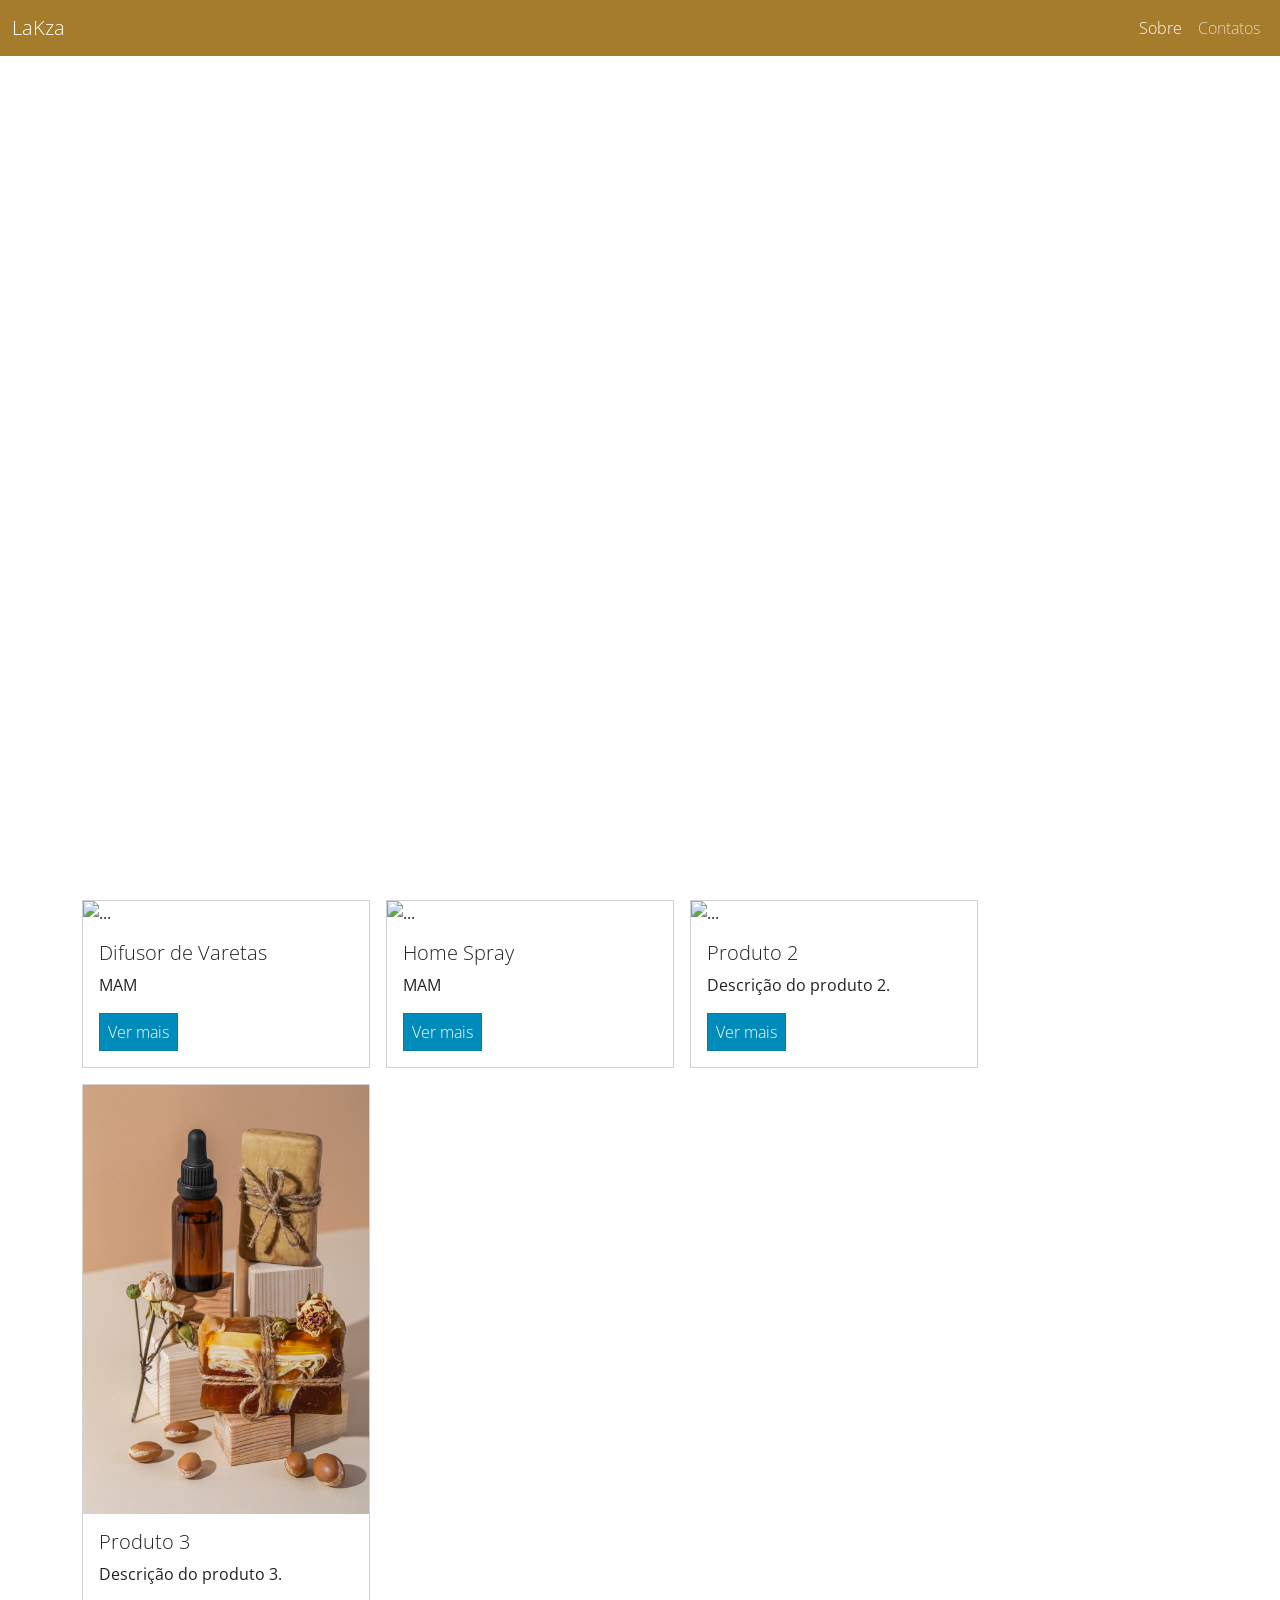
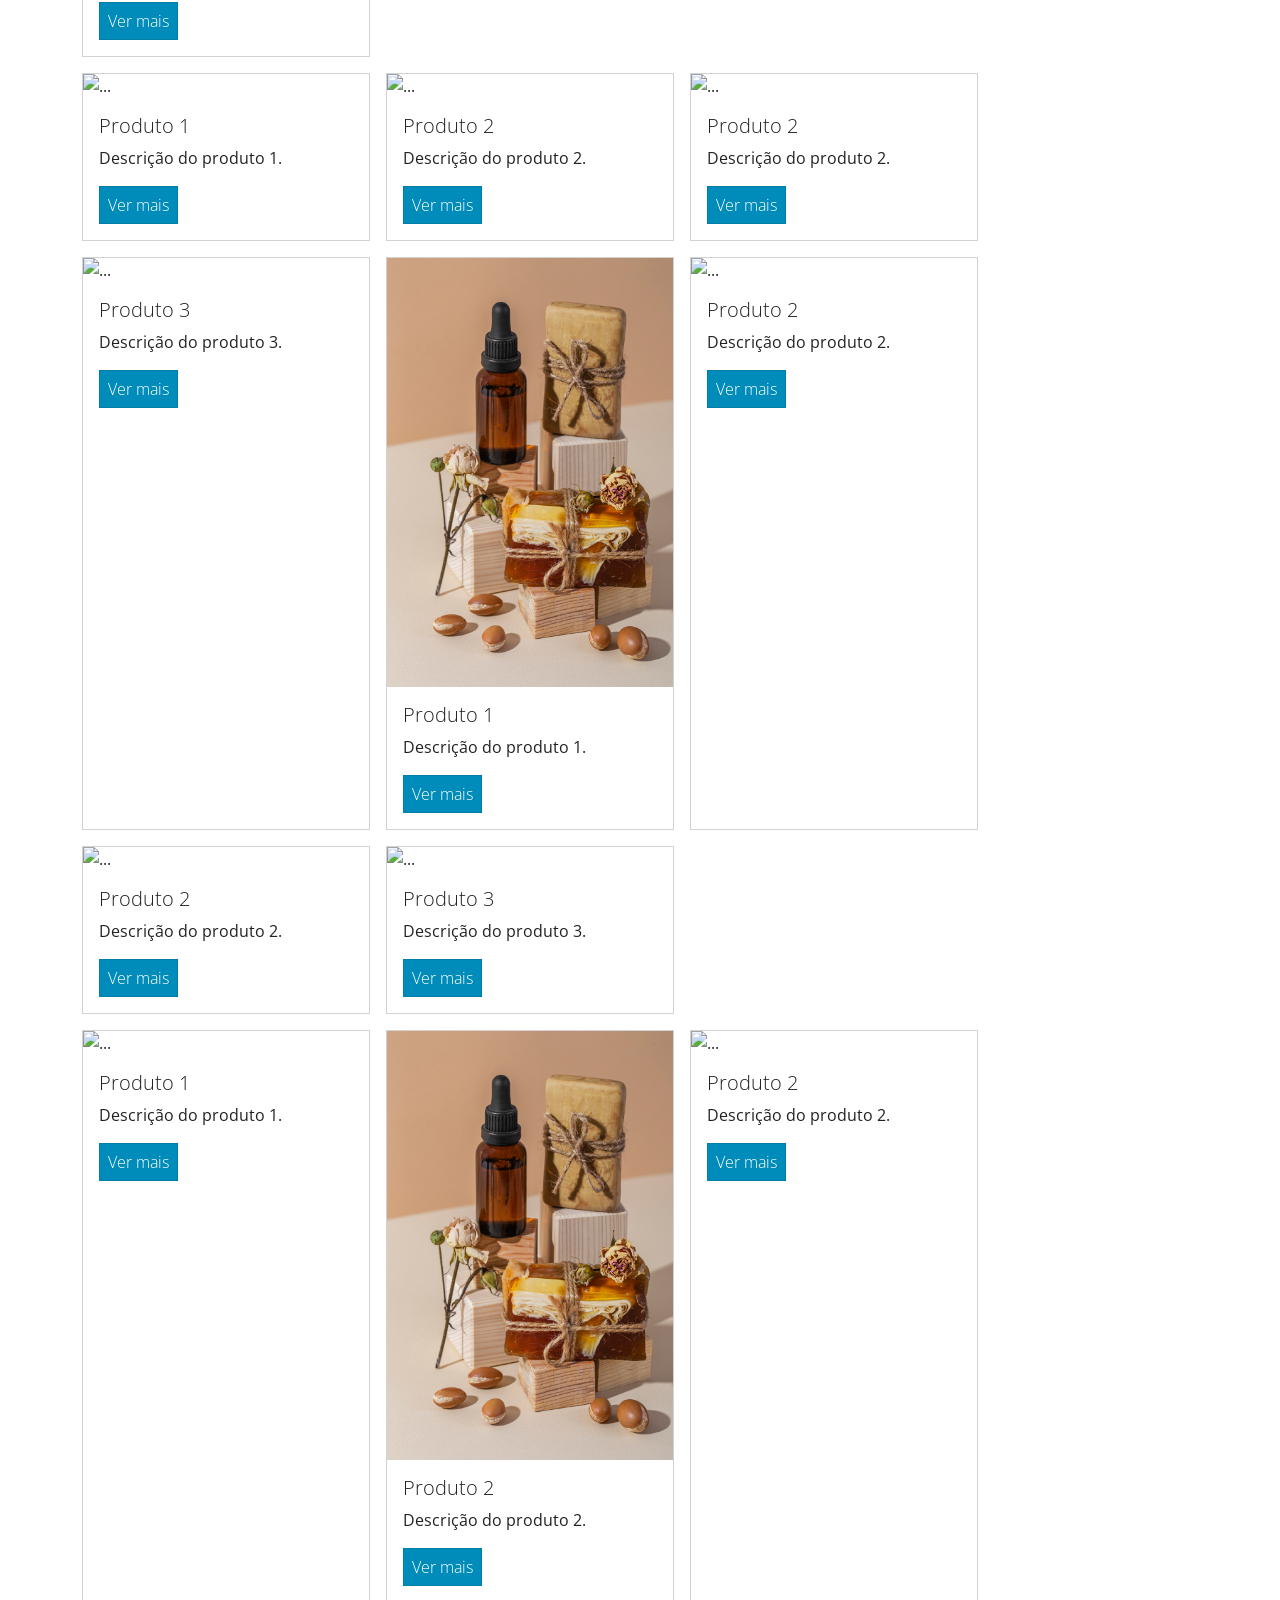
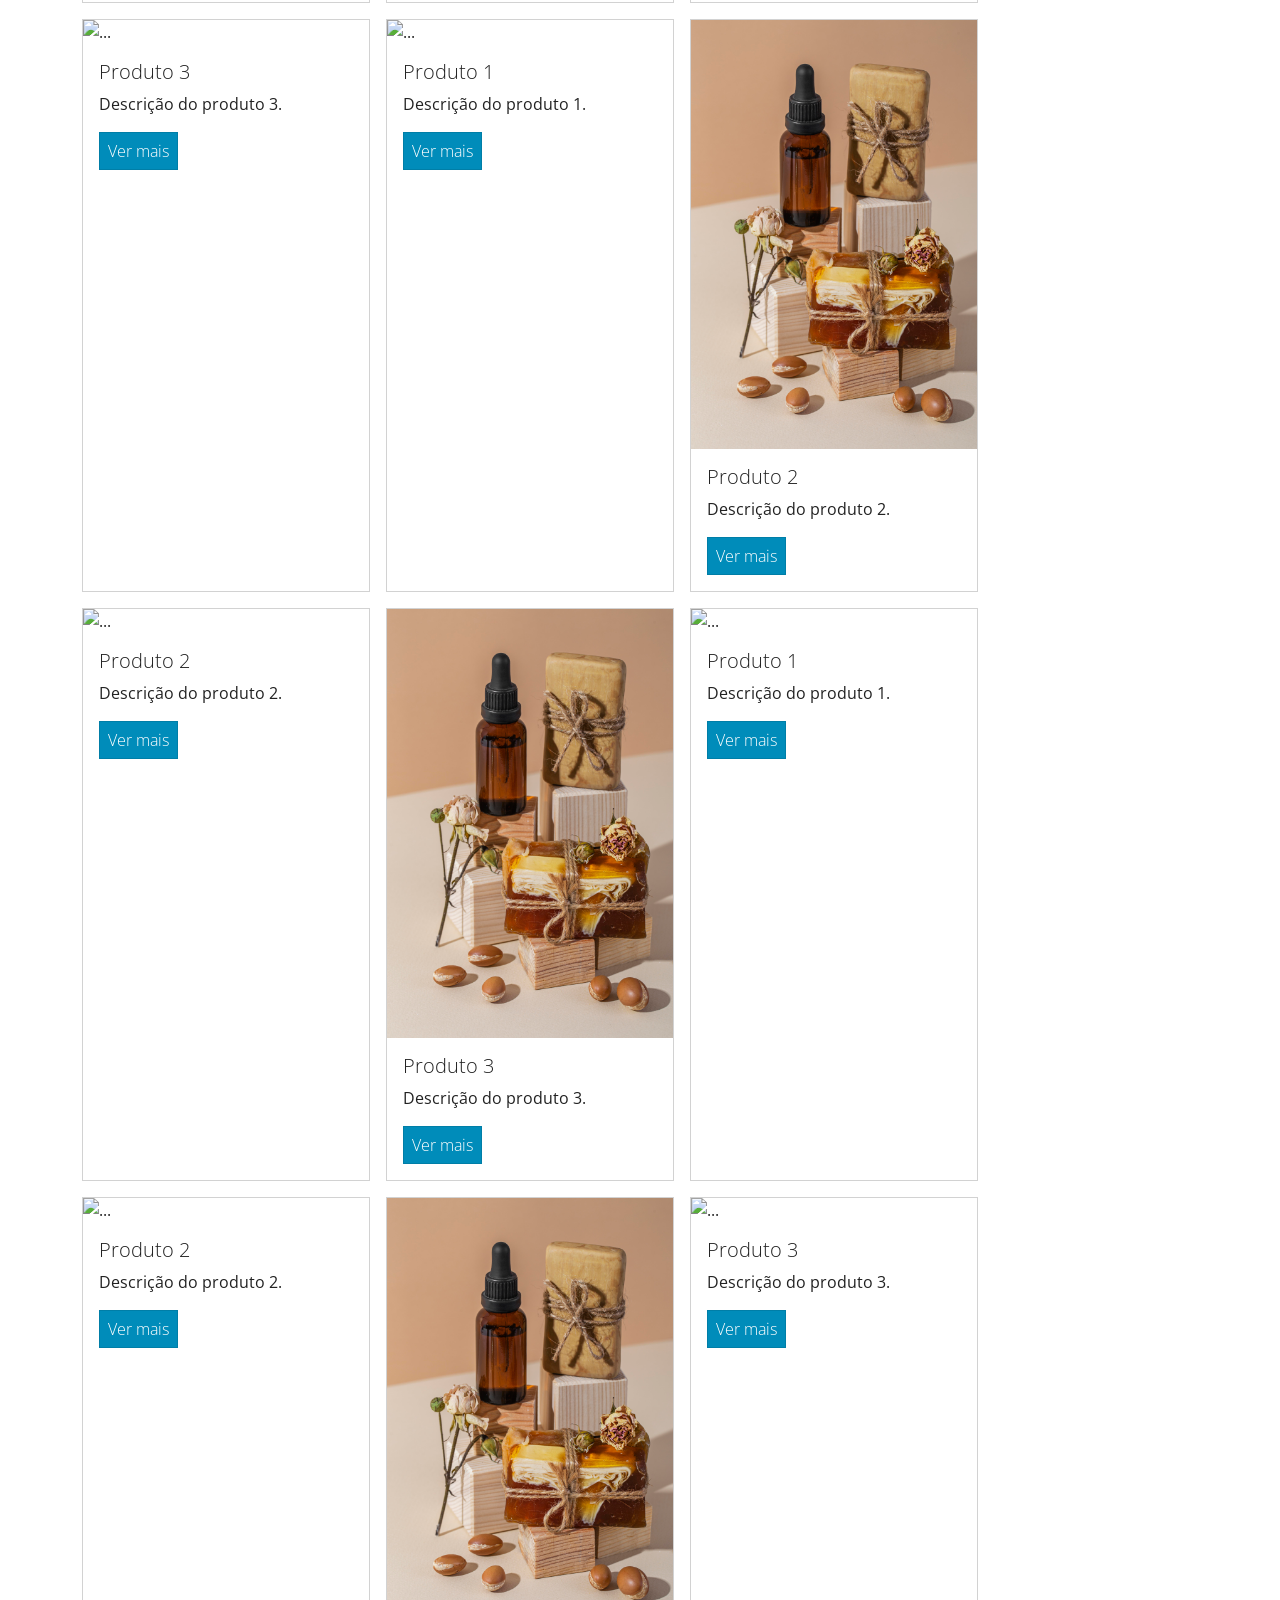
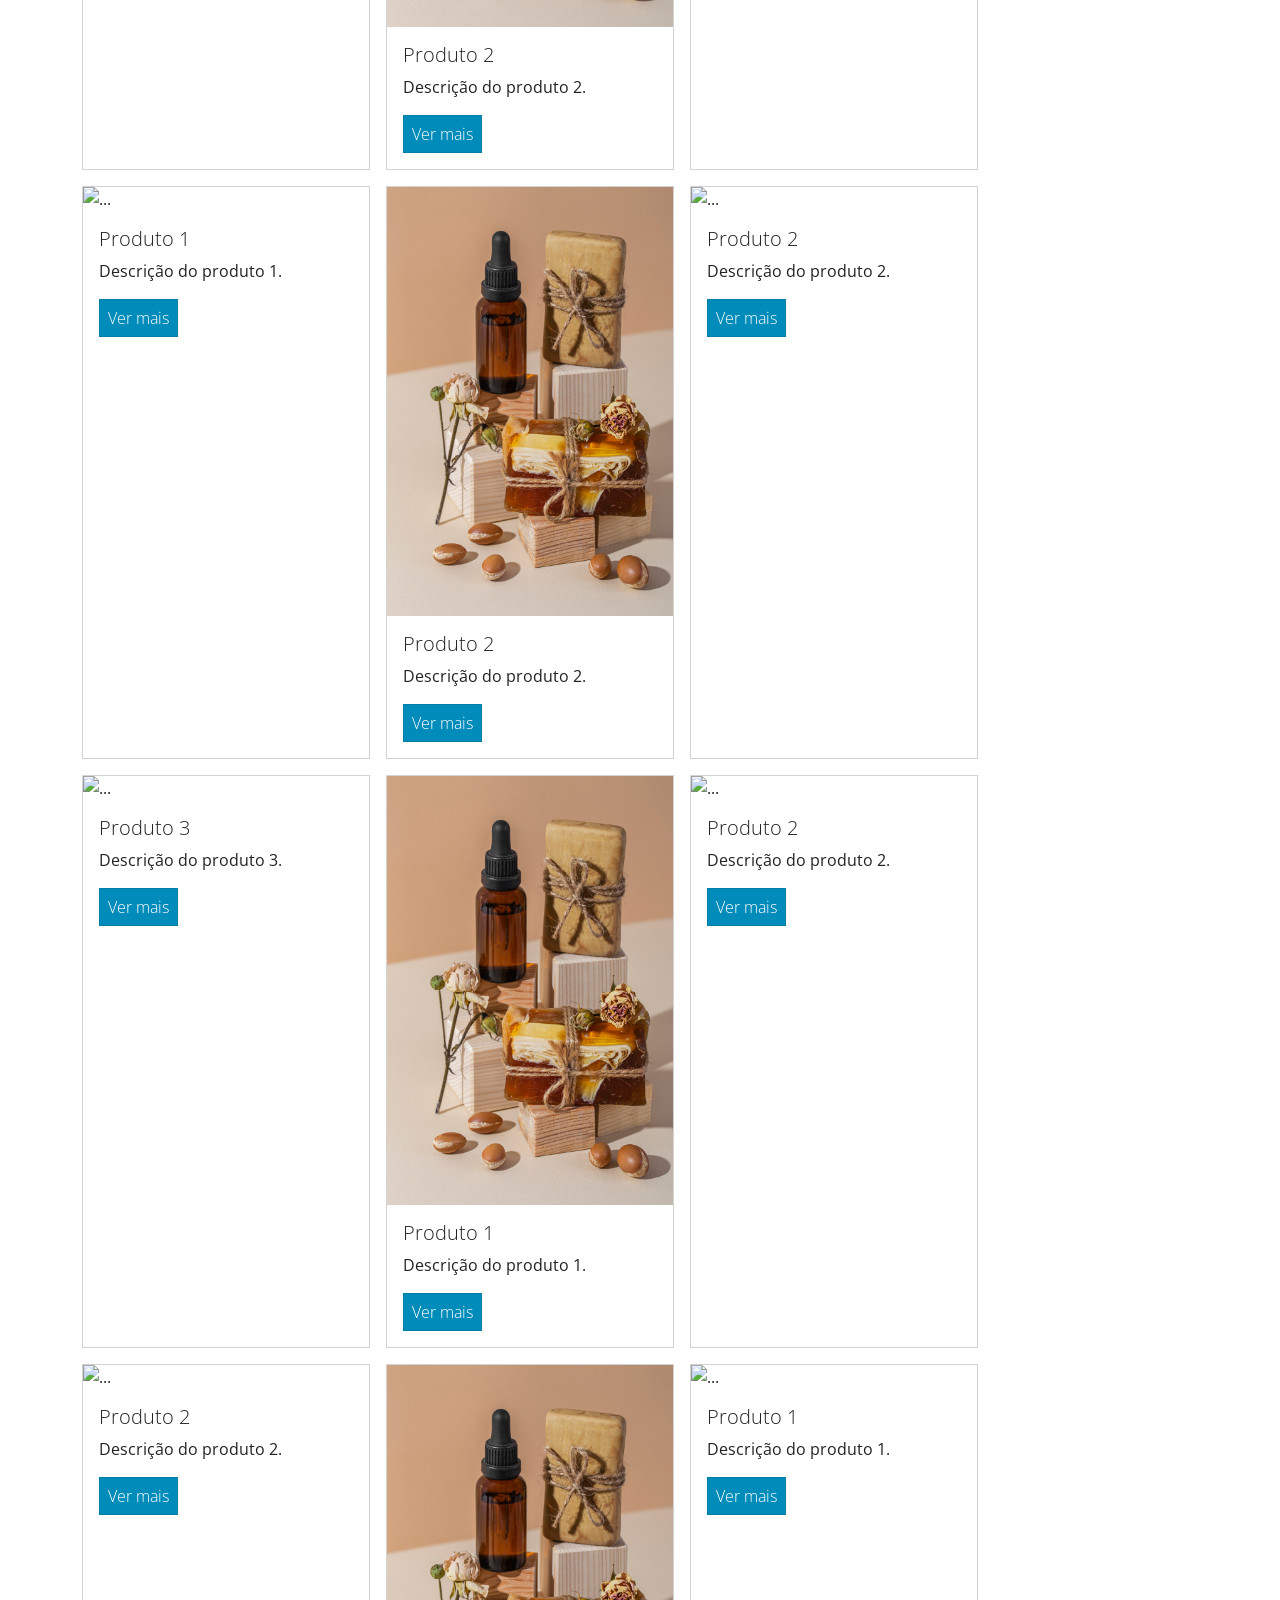
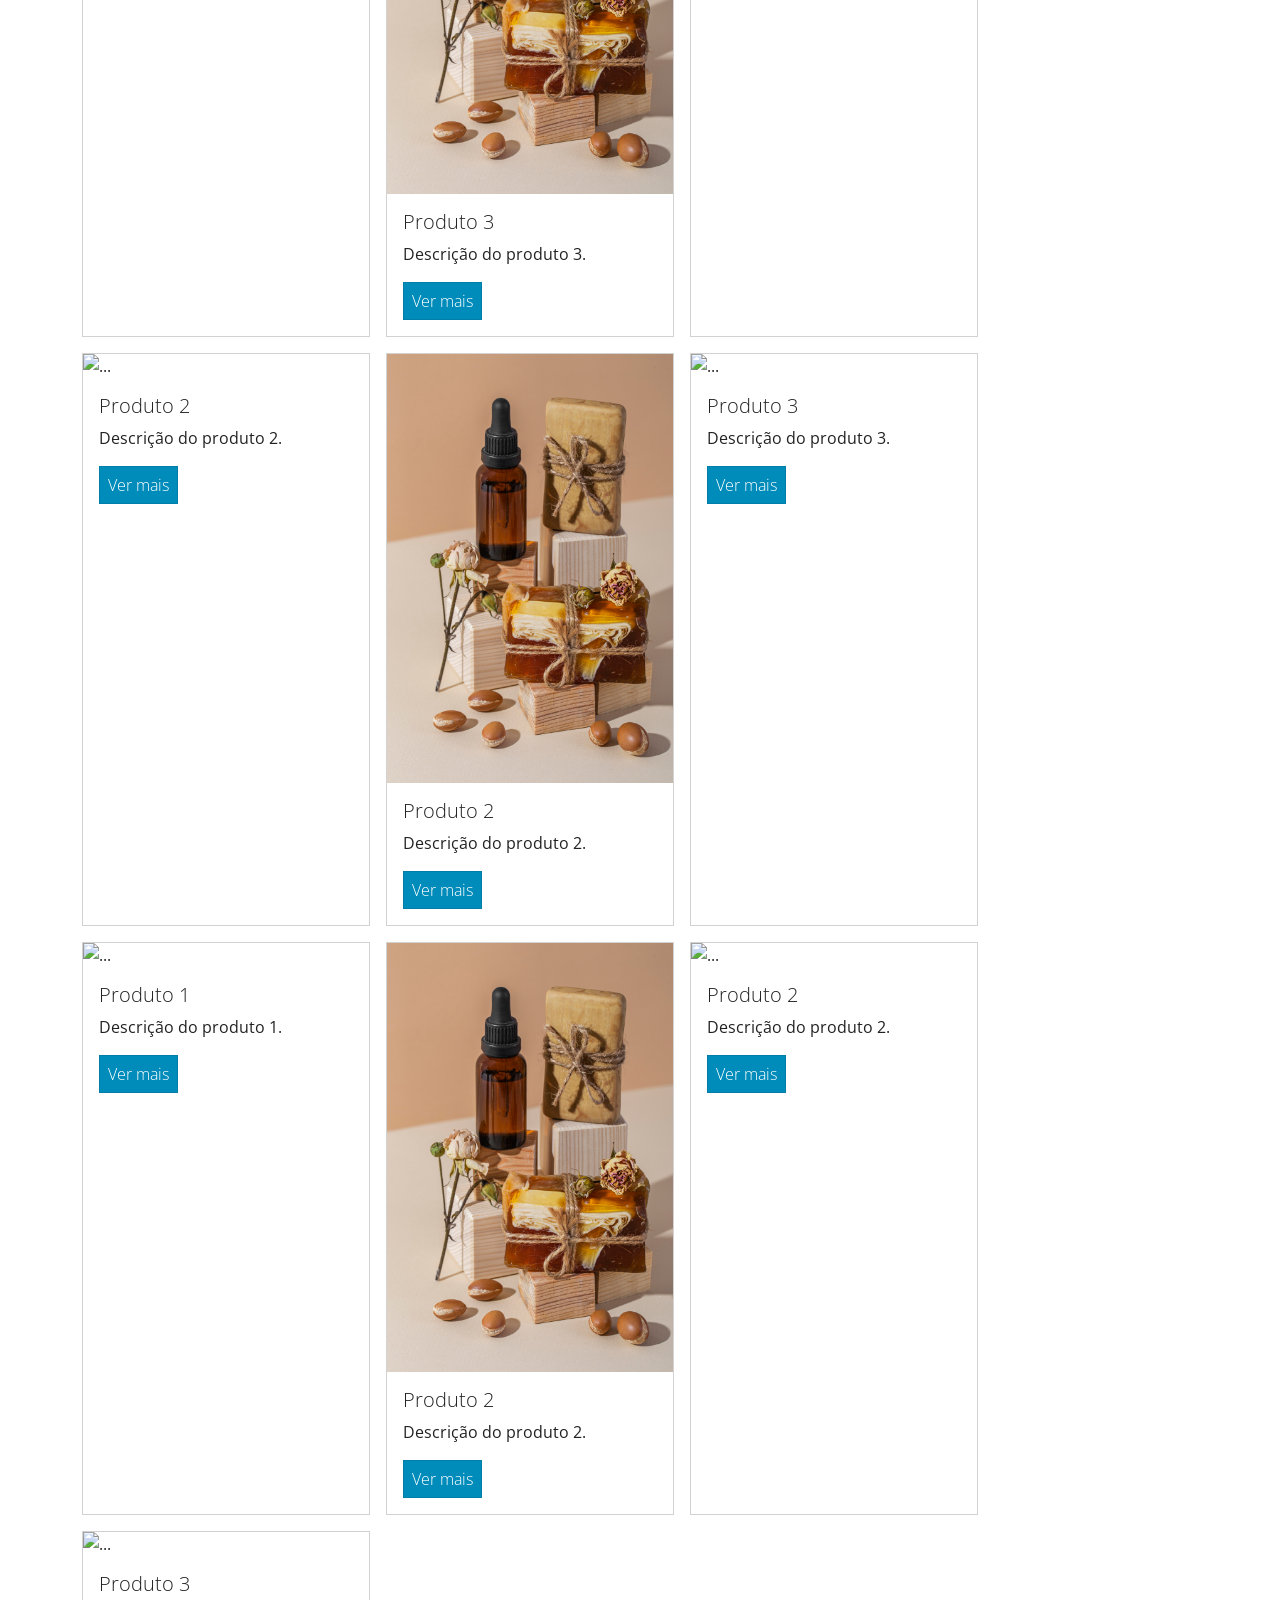
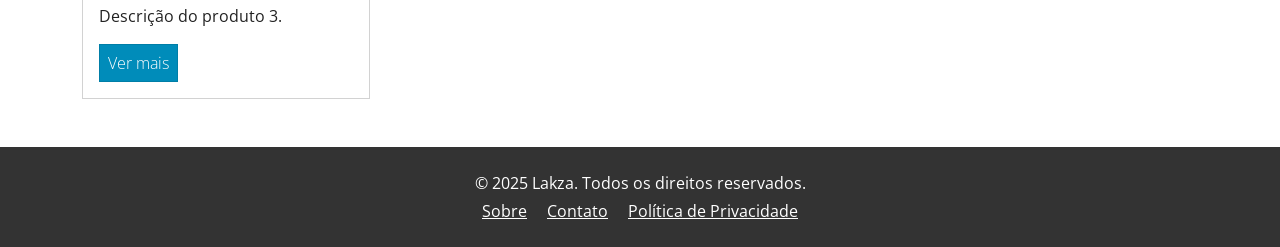
==== Layout/index.html @ 27c235dc "ten q terniar" ====
<!DOCTYPE html>
<html lang="pt-br">

<head>
    <meta charset="UTF-8">
    <meta name="viewport" content="width=device-width, initial-scale=1.0">
    <title>Document</title>
    <link rel="stylesheet" href="css/bootstrap.css">
    <link rel="stylesheet" href="css/style.css">
</head>

<body>
    <header>
        <nav class="navbar navbar-expand-lg fixed-top" data-bs-theme="dark">
            <div class="container-fluid">
                <a class="navbar-brand" href="#">LaKza</a>
                <button class="navbar-toggler" type="button" data-bs-toggle="collapse" data-bs-target="#navbarColor02"
                    aria-controls="navbarColor02" aria-expanded="false" aria-label="Toggle navigation">
                    <span class="navbar-toggler-icon"></span>
                </button>
                <div class="collapse navbar-collapse" id="navbarColor02">
                    <ul class="navbar-nav ms-auto">
                        <li class="nav-item">
                            <a class="nav-link active" href="#">Sobre
                                <span class="visually-hidden">(current)</span>
                            </a>
                        </li>
                        <li class="nav-item">
                            <a class="nav-link" href="#">Contatos</a>
                        </li>
                    </ul>
                </div>
            </div>
        </nav>
    </header>
    <main>
        <div id="carouselBanner" class="carousel slide">
            <div class="carousel-indicators">
                <button type="button" data-bs-target="#carouselBanner" data-bs-slide-to="0" class="active"
                    aria-current="true" aria-label="Slide 1"></button>
                <button type="button" data-bs-target="#carouselBanner" data-bs-slide-to="1"
                    aria-label="Slide 2"></button>
                <button type="button" data-bs-target="#carouselBanner" data-bs-slide-to="2"
                    aria-label="Slide 3"></button>
                <button type="button" data-bs-target="#carouselBanner" data-bs-slide-to="3"
                    aria-label="Slide 4"></button>
            </div>
            <div class="carousel-inner">
                <div class="carousel-item active">
                    <img src="img/img1.jpg" class="d-block w-100" alt="...">
                    <div class="carousel-caption">
                        <h5>LaKza </h5>
                        <p class=" d-none d-md-block">O aconchego do seu lar em nossas mãos </p>
                    </div>
                </div>
                <div class="carousel-item">
                    <img src="img/img2.jpg" class="d-block w-100" alt="...">
                    <div class="carousel-caption d-none d-md-block">
                        <h5>LaKza</h5>
                        <p>O aconchego do seu lar em nossas mãos.</p>
                    </div>
                </div>
                <div class="carousel-item">
                    <img src="img/img3.jpg" class="d-block w-100" alt="...">
                    <div class="carousel-caption d-none d-md-block">
                        <h5>LaKza</h5>
                        <p>O aconchego do seu lar em nossas mãos</p>
                    </div>
                </div>
                <div class="carousel-item">
                    <img src="img/img4.jpg" class="d-block w-100" alt="...">
                    <div class="carousel-caption d-none d-md-block">
                        <h5>LaKza</h5>
                        <p>O aconchego do seu lar em nossas mãos</p>
                    </div>
                </div>
            </div>
            <button class="carousel-control-prev" type="button" data-bs-target="#carouselBanner" data-bs-slide="prev">
                <span class="carousel-control-prev-icon" aria-hidden="true"></span>
                <span class="visually-hidden">Previous</span>
            </button>
            <button class="carousel-control-next" type="button" data-bs-target="#carouselBanner" data-bs-slide="next">
                <span class="carousel-control-next-icon" aria-hidden="true"></span>
                <span class="visually-hidden">Next</span>
            </button>
        </div>

        <div class="container">
            <div class="d-flex flex-wrap gap-3">
                <div class="card" style="width: 18rem;">
                    <img src="img/img1.jpg" class="card-img-top" alt="...">
                    <div class="card-body">
                        <h5 class="card-title">Difusor de Varetas</h5>
                        <p class="card-text">MAM</p>
                        <a href="#" class="btn btn-primary">Ver mais</a>
                    </div>
                </div>

                <div class="card" style="width: 18rem;">
                    <img src="img/img3.jpg" class="card-img-top" alt="...">
                    <div class="card-body">
                        <h5 class="card-title">Home Spray</h5>
                        <p class="card-text"> MAM</p>
                        <a href="#" class="btn btn-primary">Ver mais</a>
                    </div>
                </div>

                <div class="card" style="width: 18rem;">
                    <img src="img/img2.jpg" class="card-img-top" alt="...">
                    <div class="card-body">
                        <h5 class="card-title">Produto 2</h5>
                        <p class="card-text">Descrição do produto 2.</p>
                        <a href="#" class="btn btn-primary">Ver mais</a>
                    </div>
                </div>

                <div class="card" style="width: 18rem;">
                    <img src="img/img4.jpg" class="card-img-top" alt="...">
                    <div class="card-body">
                        <h5 class="card-title">Produto 3</h5>
                        <p class="card-text">Descrição do produto 3.</p>
                        <a href="#" class="btn btn-primary">Ver mais</a>
                    </div>
                </div>
                <div class="d-flex flex-wrap gap-3">
                    <div class="card" style="width: 18rem;">
                        <img src="img/img2.jpg" class="card-img-top" alt="...">
                        <div class="card-body">
                            <h5 class="card-title">Produto 1</h5>
                            <p class="card-text">Descrição do produto 1.</p>
                            <a href="#" class="btn btn-primary">Ver mais</a>
                        </div>
                    </div>

                    <div class="card" style="width: 18rem;">
                        <img src="img/img3.jpg" class="card-img-top" alt="...">
                        <div class="card-body">
                            <h5 class="card-title">Produto 2</h5>
                            <p class="card-text">Descrição do produto 2.</p>
                            <a href="#" class="btn btn-primary">Ver mais</a>
                        </div>
                    </div>

                    <div class="card" style="width: 18rem;">
                        <img src="img/img1.jpg" class="card-img-top" alt="...">
                        <div class="card-body">
                            <h5 class="card-title">Produto 2</h5>
                            <p class="card-text">Descrição do produto 2.</p>
                            <a href="#" class="btn btn-primary">Ver mais</a>
                        </div>
                    </div>

                    <div class="card" style="width: 18rem;">
                        <img src="img/img3.jpg" class="card-img-top" alt="...">
                        <div class="card-body">
                            <h5 class="card-title">Produto 3</h5>
                            <p class="card-text">Descrição do produto 3.</p>
                            <a href="#" class="btn btn-primary">Ver mais</a>
                        </div>
                    </div>
                    <div class="d-flex flex-wrap gap-3">
                        <div class="card" style="width: 18rem;">
                            <img src="img/img4.jpg" class="card-img-top" alt="...">
                            <div class="card-body">
                                <h5 class="card-title">Produto 1</h5>
                                <p class="card-text">Descrição do produto 1.</p>
                                <a href="#" class="btn btn-primary">Ver mais</a>
                            </div>
                        </div>
                    </div>

                    <div class="card" style="width: 18rem;">
                        <img src="img/img2.jpg" class="card-img-top" alt="...">
                        <div class="card-body">
                            <h5 class="card-title">Produto 2</h5>
                            <p class="card-text">Descrição do produto 2.</p>
                            <a href="#" class="btn btn-primary">Ver mais</a>
                        </div>
                    </div>
                    <div class="card" style="width: 18rem;">
                        <img src="img/img3.jpg" class="card-img-top" alt="...">
                        <div class="card-body">
                            <h5 class="card-title">Produto 2</h5>
                            <p class="card-text">Descrição do produto 2.</p>
                            <a href="#" class="btn btn-primary">Ver mais</a>
                        </div>
                    </div>

                    <div class="card" style="width: 18rem;">
                        <img src="img/img1.jpg" class="card-img-top" alt="...">
                        <div class="card-body">
                            <h5 class="card-title">Produto 3</h5>
                            <p class="card-text">Descrição do produto 3.</p>
                            <a href="#" class="btn btn-primary">Ver mais</a>
                        </div>
                    </div>
                    <div class="d-flex flex-wrap gap-3">
                        <div class="card" style="width: 18rem;">
                            <img src="img/img2.jpg" class="card-img-top" alt="...">
                            <div class="card-body">
                                <h5 class="card-title">Produto 1</h5>
                                <p class="card-text">Descrição do produto 1.</p>
                                <a href="#" class="btn btn-primary">Ver mais</a>
                            </div>
                        </div>

                        <div class="card" style="width: 18rem;">
                            <img src="img/img4.jpg" class="card-img-top" alt="...">
                            <div class="card-body">
                                <h5 class="card-title">Produto 2</h5>
                                <p class="card-text">Descrição do produto 2.</p>
                                <a href="#" class="btn btn-primary">Ver mais</a>
                            </div>
                        </div>

                        <div class="card" style="width: 18rem;">
                            <img src="img/img2.jpg" class="card-img-top" alt="...">
                            <div class="card-body">
                                <h5 class="card-title">Produto 2</h5>
                                <p class="card-text">Descrição do produto 2.</p>
                                <a href="#" class="btn btn-primary">Ver mais</a>
                            </div>
                        </div>

                        <div class="card" style="width: 18rem;">
                            <img src="img/img3.jpg" class="card-img-top" alt="...">
                            <div class="card-body">
                                <h5 class="card-title">Produto 3</h5>
                                <p class="card-text">Descrição do produto 3.</p>
                                <a href="#" class="btn btn-primary">Ver mais</a>
                            </div>
                        </div>
                        <div class="d-flex flex-wrap gap-3">
                            <div class="card" style="width: 18rem;">
                                <img src="img/img1.jpg" class="card-img-top" alt="...">
                                <div class="card-body">
                                    <h5 class="card-title">Produto 1</h5>
                                    <p class="card-text">Descrição do produto 1.</p>
                                    <a href="#" class="btn btn-primary">Ver mais</a>
                                </div>
                            </div>
                        </div>

                        <div class="card" style="width: 18rem;">
                            <img src="img/img4.jpg" class="card-img-top" alt="...">
                            <div class="card-body">
                                <h5 class="card-title">Produto 2</h5>
                                <p class="card-text">Descrição do produto 2.</p>
                                <a href="#" class="btn btn-primary">Ver mais</a>
                            </div>
                        </div>

                        <div class="card" style="width: 18rem;">
                            <img src="img/img3.jpg" class="card-img-top" alt="...">
                            <div class="card-body">
                                <h5 class="card-title">Produto 2</h5>
                                <p class="card-text">Descrição do produto 2.</p>
                                <a href="#" class="btn btn-primary">Ver mais</a>
                            </div>
                        </div>

                        <div class="card" style="width: 18rem;">
                            <img src="img/img4.jpg" class="card-img-top" alt="...">
                            <div class="card-body">
                                <h5 class="card-title">Produto 3</h5>
                                <p class="card-text">Descrição do produto 3.</p>
                                <a href="#" class="btn btn-primary">Ver mais</a>
                            </div>
                        </div>
                        <div class="d-flex flex-wrap gap-3">
                            <div class="card" style="width: 18rem;">
                                <img src="img/img2.jpg" class="card-img-top" alt="...">
                                <div class="card-body">
                                    <h5 class="card-title">Produto 1</h5>
                                    <p class="card-text">Descrição do produto 1.</p>
                                    <a href="#" class="btn btn-primary">Ver mais</a>
                                </div>
                            </div>
                        </div>
                        <div class="card" style="width: 18rem;">
                            <img src="img/img1.jpg" class="card-img-top" alt="...">
                            <div class="card-body">
                                <h5 class="card-title">Produto 2</h5>
                                <p class="card-text">Descrição do produto 2.</p>
                                <a href="#" class="btn btn-primary">Ver mais</a>
                            </div>
                        </div>

                        <div class="card" style="width: 18rem;">
                            <img src="img/img4.jpg" class="card-img-top" alt="...">
                            <div class="card-body">
                                <h5 class="card-title">Produto 2</h5>
                                <p class="card-text">Descrição do produto 2.</p>
                                <a href="#" class="btn btn-primary">Ver mais</a>
                            </div>
                        </div>

                        <div class="card" style="width: 18rem;">
                            <img src="img/img1.jpg" class="card-img-top" alt="...">
                            <div class="card-body">
                                <h5 class="card-title">Produto 3</h5>
                                <p class="card-text">Descrição do produto 3.</p>
                                <a href="#" class="btn btn-primary">Ver mais</a>
                            </div>
                        </div>
                        <div class="d-flex flex-wrap gap-3">
                            <div class="card" style="width: 18rem;">
                                <img src="img/img3.jpg" class="card-img-top" alt="...">
                                <div class="card-body">
                                    <h5 class="card-title">Produto 1</h5>
                                    <p class="card-text">Descrição do produto 1.</p>
                                    <a href="#" class="btn btn-primary">Ver mais</a>
                                </div>
                            </div>
                        </div>

                        <div class="card" style="width: 18rem;">
                            <img src="img/img4.jpg" class="card-img-top" alt="...">
                            <div class="card-body">
                                <h5 class="card-title">Produto 2</h5>
                                <p class="card-text">Descrição do produto 2.</p>
                                <a href="#" class="btn btn-primary">Ver mais</a>
                            </div>
                        </div>

                        <div class="card" style="width: 18rem;">
                            <img src="img/img2.jpg" class="card-img-top" alt="...">
                            <div class="card-body">
                                <h5 class="card-title">Produto 2</h5>
                                <p class="card-text">Descrição do produto 2.</p>
                                <a href="#" class="btn btn-primary">Ver mais</a>
                            </div>
                        </div>

                        <div class="card" style="width: 18rem;">
                            <img src="img/img3.jpg" class="card-img-top" alt="...">
                            <div class="card-body">
                                <h5 class="card-title">Produto 3</h5>
                                <p class="card-text">Descrição do produto 3.</p>
                                <a href="#" class="btn btn-primary">Ver mais</a>
                            </div>
                        </div>
                        <div class="d-flex flex-wrap gap-3">
                            <div class="card" style="width: 18rem;">
                                <img src="img/img4.jpg" class="card-img-top" alt="...">
                                <div class="card-body">
                                    <h5 class="card-title">Produto 1</h5>
                                    <p class="card-text">Descrição do produto 1.</p>
                                    <a href="#" class="btn btn-primary">Ver mais</a>
                                </div>
                            </div>
                        </div>

                        <div class="card" style="width: 18rem;">
                            <img src="img/img1.jpg" class="card-img-top" alt="...">
                            <div class="card-body">
                                <h5 class="card-title">Produto 2</h5>
                                <p class="card-text">Descrição do produto 2.</p>
                                <a href="#" class="btn btn-primary">Ver mais</a>
                            </div>
                        </div>

                        <div class="card" style="width: 18rem;">
                            <img src="img/img3.jpg" class="card-img-top" alt="...">
                            <div class="card-body">
                                <h5 class="card-title">Produto 2</h5>
                                <p class="card-text">Descrição do produto 2.</p>
                                <a href="#" class="btn btn-primary">Ver mais</a>
                            </div>
                        </div>

                        <div class="card" style="width: 18rem;">
                            <img src="img/img4.jpg" class="card-img-top" alt="...">
                            <div class="card-body">
                                <h5 class="card-title">Produto 3</h5>
                                <p class="card-text">Descrição do produto 3.</p>
                                <a href="#" class="btn btn-primary">Ver mais</a>
                            </div>
                        </div>
                        <div class="d-flex flex-wrap gap-3">
                            <div class="card" style="width: 18rem;">
                                <img src="img/img2.jpg" class="card-img-top" alt="...">
                                <div class="card-body">
                                    <h5 class="card-title">Produto 1</h5>
                                    <p class="card-text">Descrição do produto 1.</p>
                                    <a href="#" class="btn btn-primary">Ver mais</a>
                                </div>
                            </div>
                        </div>

                        <div class="card" style="width: 18rem;">
                            <img src="img/img1.jpg" class="card-img-top" alt="...">
                            <div class="card-body">
                                <h5 class="card-title">Produto 2</h5>
                                <p class="card-text">Descrição do produto 2.</p>
                                <a href="#" class="btn btn-primary">Ver mais</a>
                            </div>
                        </div>

                        <div class="card" style="width: 18rem;">
                            <img src="img/img4.jpg" class="card-img-top" alt="...">
                            <div class="card-body">
                                <h5 class="card-title">Produto 2</h5>
                                <p class="card-text">Descrição do produto 2.</p>
                                <a href="#" class="btn btn-primary">Ver mais</a>
                            </div>
                        </div>

                        <div class="card" style="width: 18rem;">
                            <img src="img/img3.jpg" class="card-img-top" alt="...">
                            <div class="card-body">
                                <h5 class="card-title">Produto 3</h5>
                                <p class="card-text">Descrição do produto 3.</p>
                                <a href="#" class="btn btn-primary">Ver mais</a>
                            </div>
                        </div>
                        <div class="d-flex flex-wrap gap-3">
                            <div class="card" style="width: 18rem;">
                                <img src="img/img1.jpg" class="card-img-top" alt="...">
                                <div class="card-body">
                                    <h5 class="card-title">Produto 1</h5>
                                    <p class="card-text">Descrição do produto 1.</p>
                                    <a href="#" class="btn btn-primary">Ver mais</a>
                                </div>
                            </div>
                        </div>

                        <div class="card" style="width: 18rem;">
                            <img src="img/img4.jpg" class="card-img-top" alt="...">
                            <div class="card-body">
                                <h5 class="card-title">Produto 2</h5>
                                <p class="card-text">Descrição do produto 2.</p>
                                <a href="#" class="btn btn-primary">Ver mais</a>
                            </div>
                        </div>

                        <div class="card" style="width: 18rem;">
                            <img src="img/img3.jpg" class="card-img-top" alt="...">
                            <div class="card-body">
                                <h5 class="card-title">Produto 2</h5>
                                <p class="card-text">Descrição do produto 2.</p>
                                <a href="#" class="btn btn-primary">Ver mais</a>
                            </div>
                        </div>

                        <div class="card" style="width: 18rem;">
                            <img src="img/img1.jpg" class="card-img-top" alt="...">
                            <div class="card-body">
                                <h5 class="card-title">Produto 3</h5>
                                <p class="card-text">Descrição do produto 3.</p>
                                <a href="#" class="btn btn-primary">Ver mais</a>
                            </div>
                        </div>
                    </div>
                </div>
            </div>
        </div>
    </main>

    <footer class="bg-dark text-white text-center py-4 mt-5">
        <div class="container">
            <p class="mb-1">&copy; 2025 Lakza. Todos os direitos reservados.</p>
            <a href="#" class="text-white mx-2">Sobre</a>
            <a href="#" class="text-white mx-2">Contato</a>
            <a href="#" class="text-white mx-2">Política de Privacidade</a>
        </div>
    </footer>


    <script src="js/bootstrap.bundle.min.js"></script>
</body>

</html>
---- Layout/css/style.css ----
.navbar {
    background-color: #a47c2b;
}

.carousel,
.carousel-inner,
.carousel-item {
    height: 100vh;
}

.carousel-item img {
    height: 100vh;
    object-fit: cover;
}
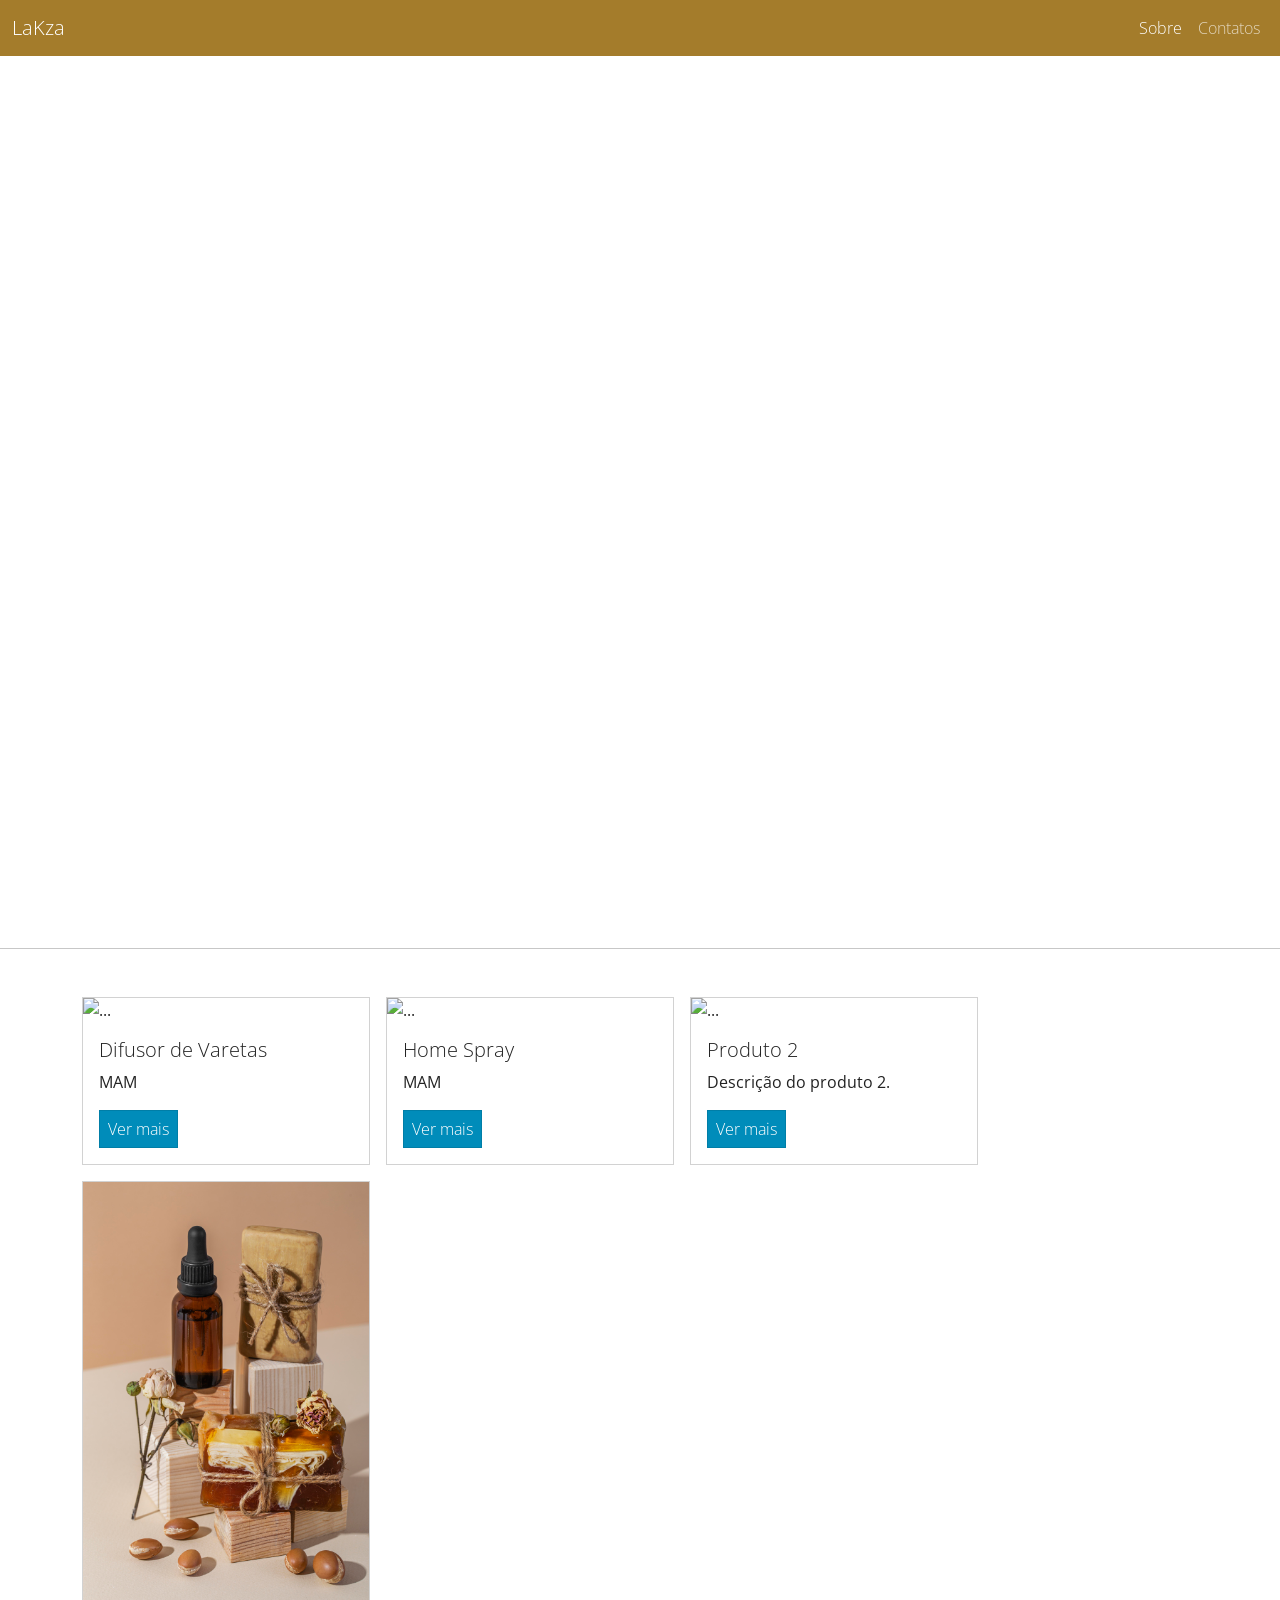
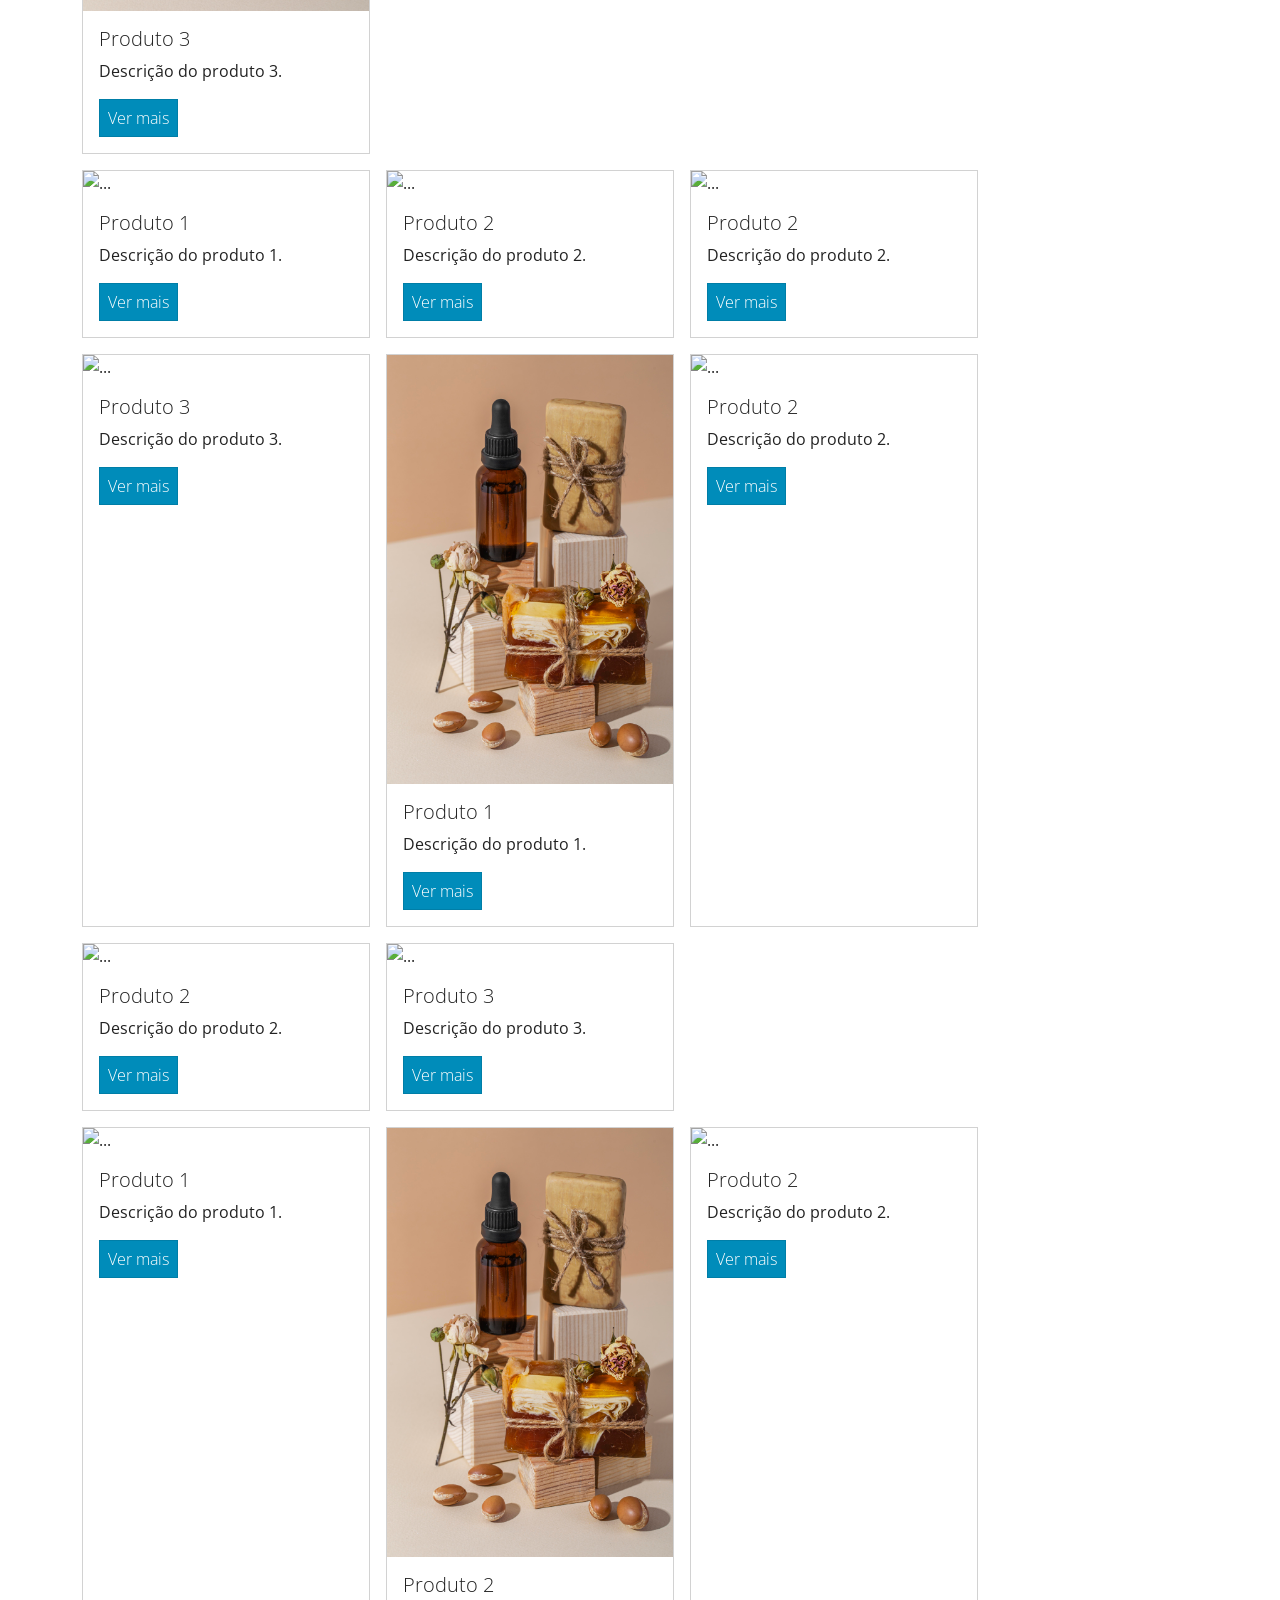
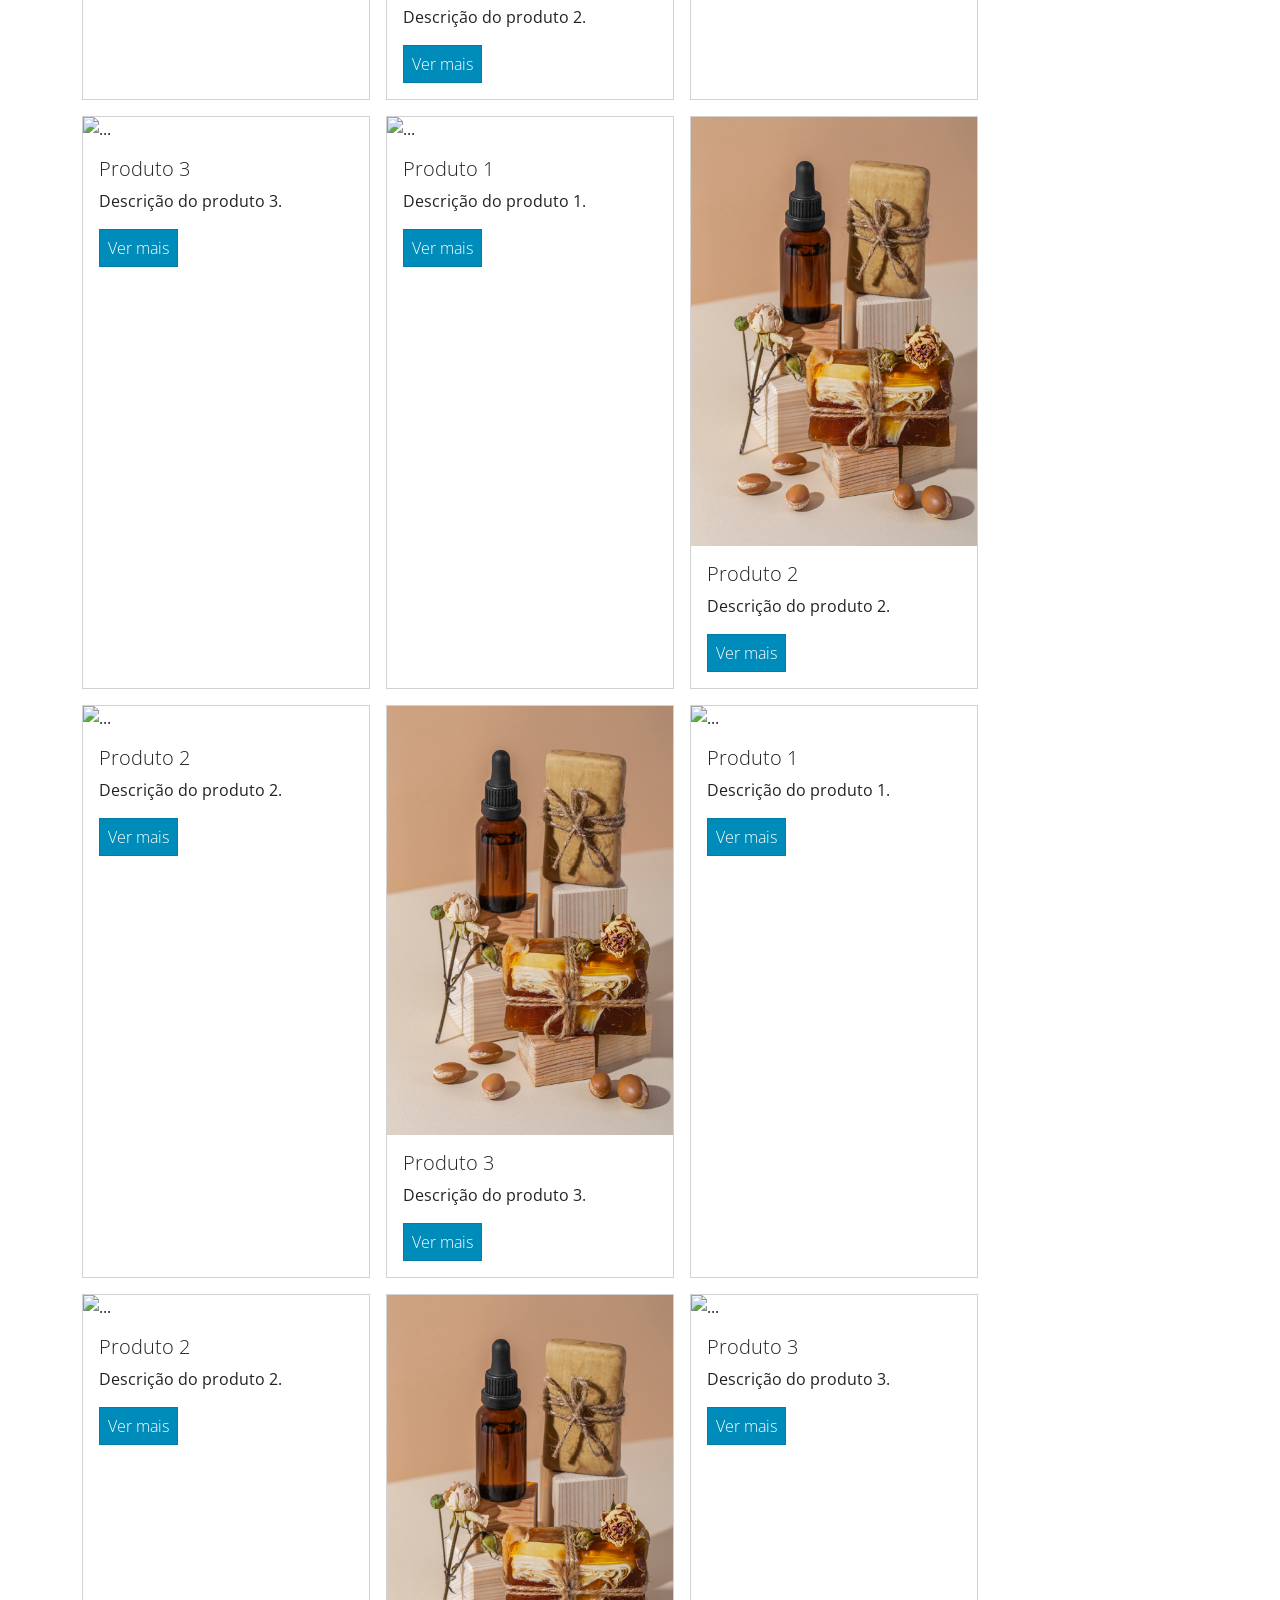
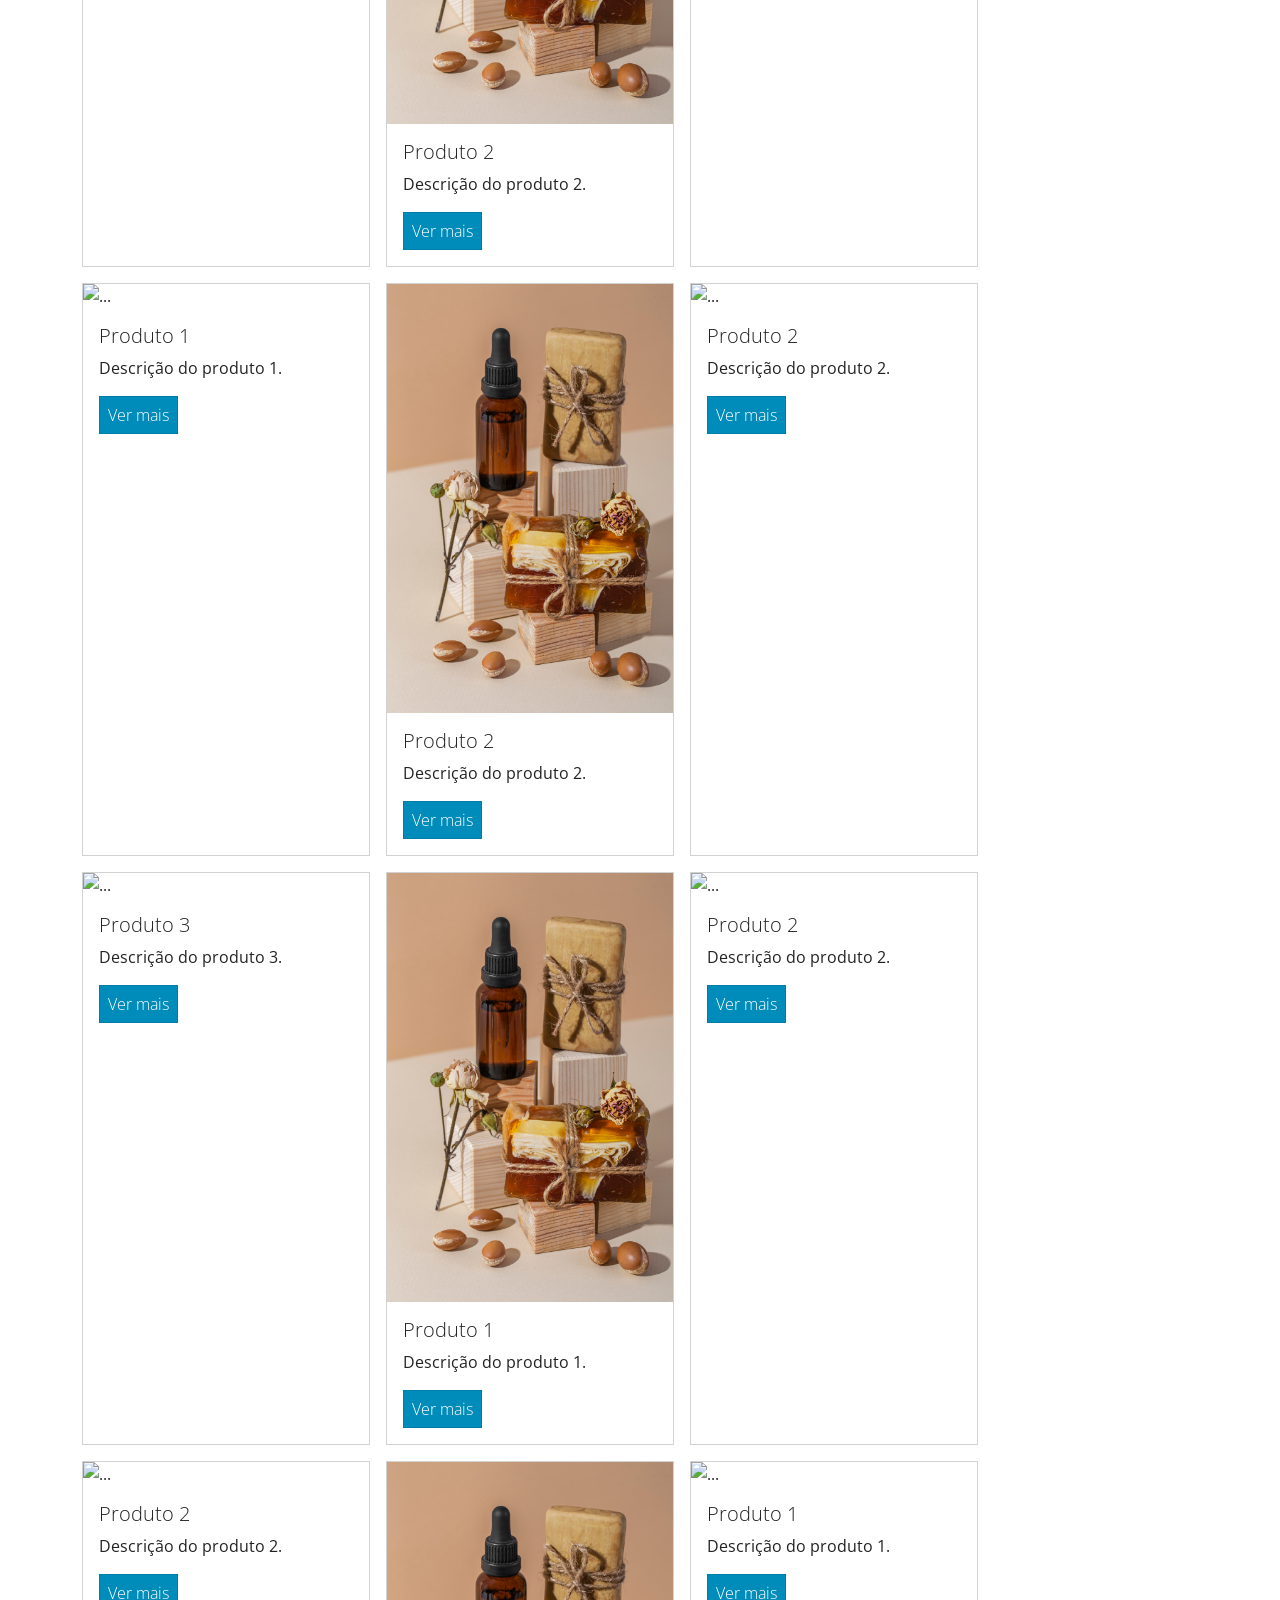
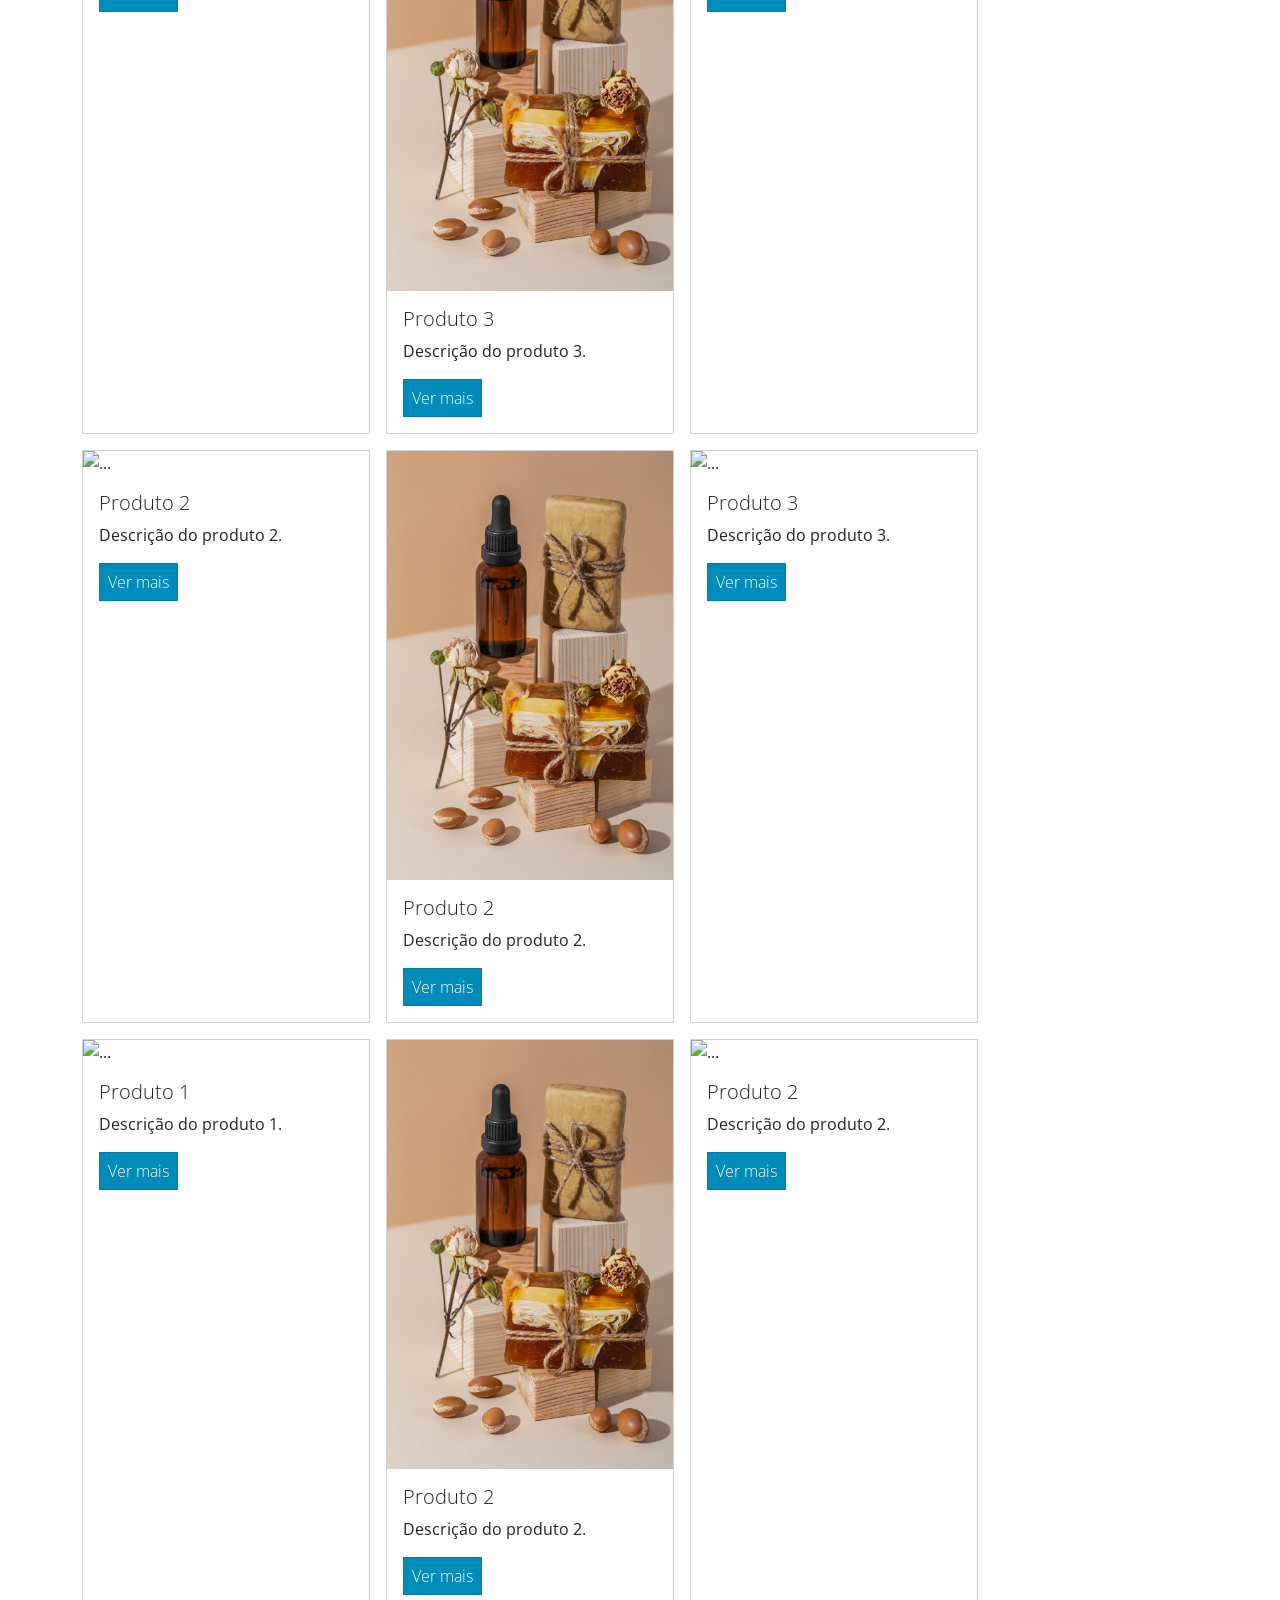
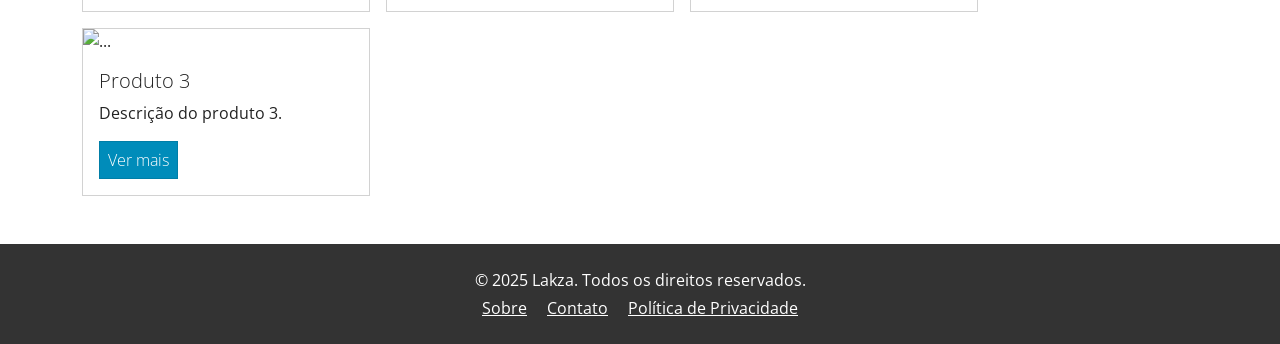
==== commit 5d398c5b: "espaçamento" ====
--- a/Layout/index.html
+++ b/Layout/index.html
@@ -74,7 +74,13 @@
                         <p>O aconchego do seu lar em nossas mãos</p>
                     </div>
                 </div>
+                
             </div>
+        </div> <!-- Fim do carrossel -->
+        <hr class="my-5">
+        <div class="container">
+            <!-- Cards aqui -->
+        
             <button class="carousel-control-prev" type="button" data-bs-target="#carouselBanner" data-bs-slide="prev">
                 <span class="carousel-control-prev-icon" aria-hidden="true"></span>
                 <span class="visually-hidden">Previous</span>
@@ -92,7 +98,7 @@
                     <div class="card-body">
                         <h5 class="card-title">Difusor de Varetas</h5>
                         <p class="card-text">MAM</p>
-                        <a href="#" class="btn btn-primary">Ver mais</a>
+                        <a href="www.google.com" class="btn btn-primary" target="_blank">Ver mais</a>
                     </div>
                 </div>
 
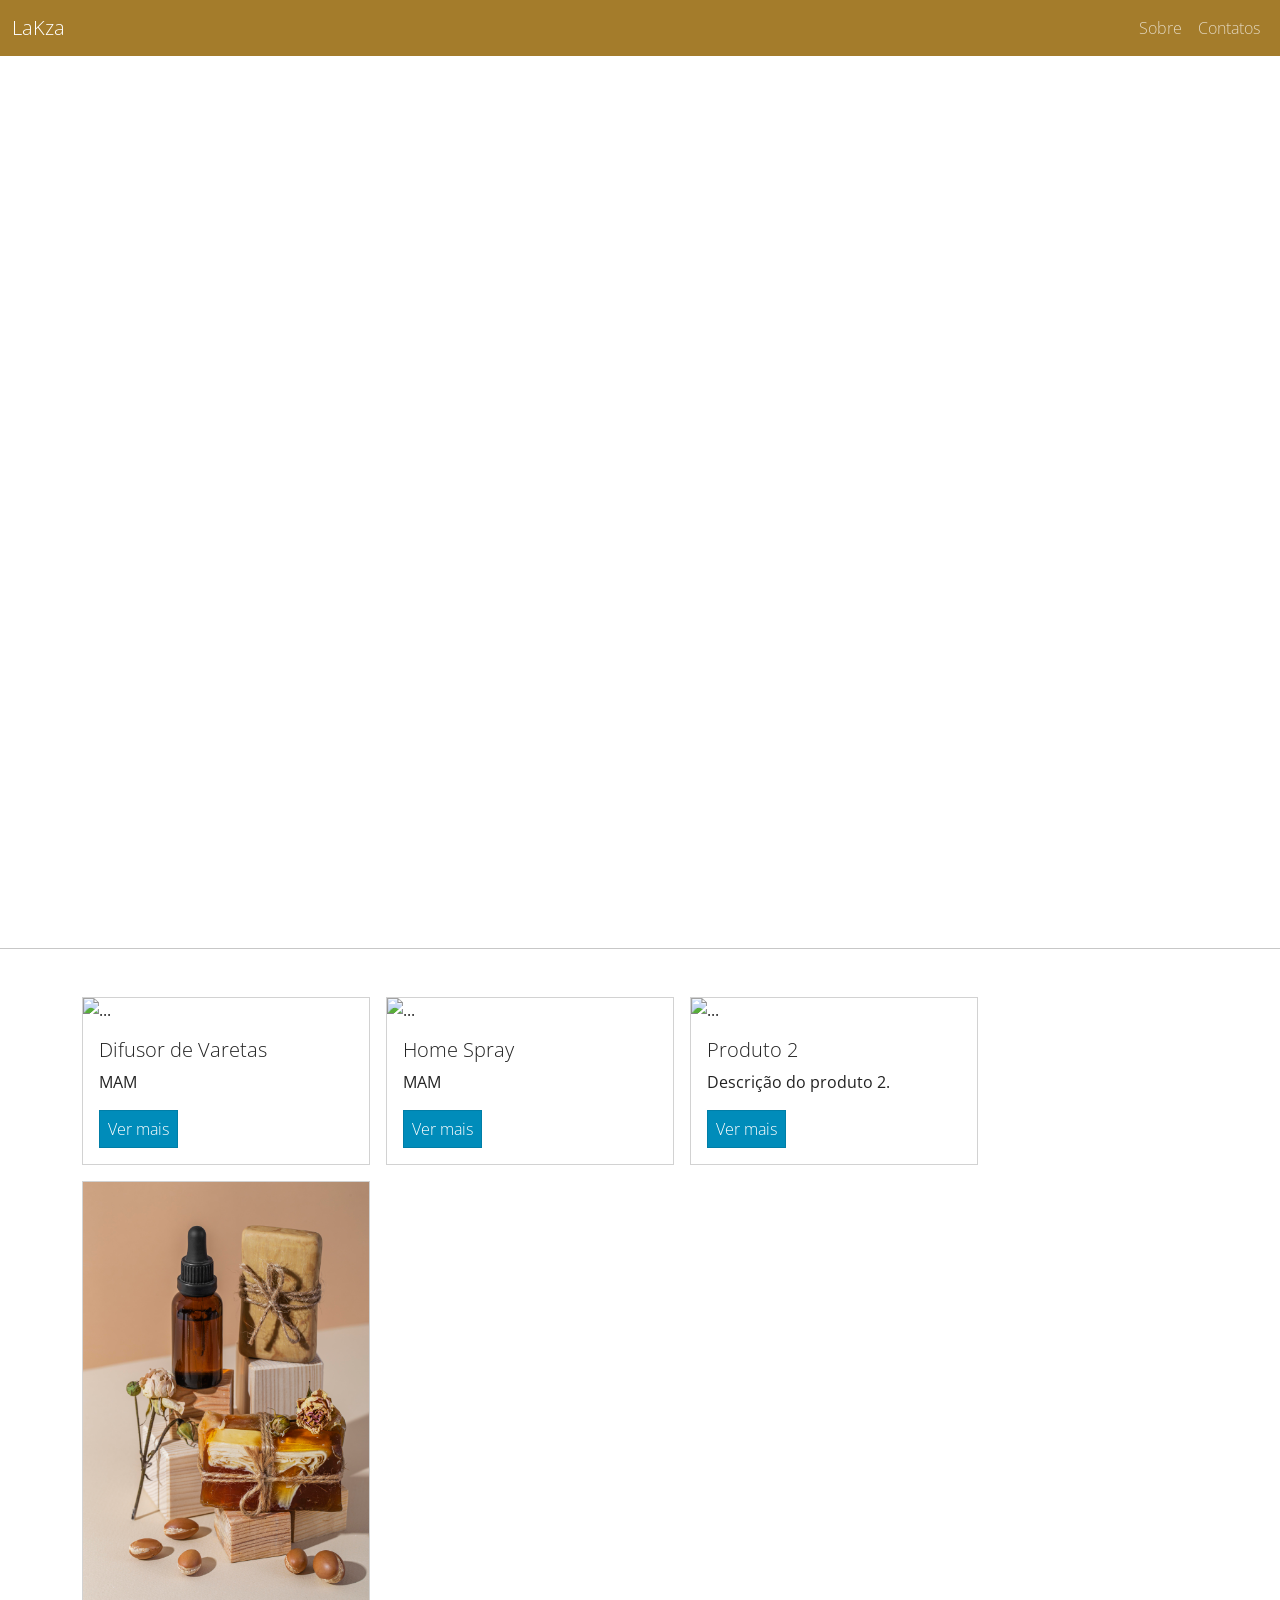
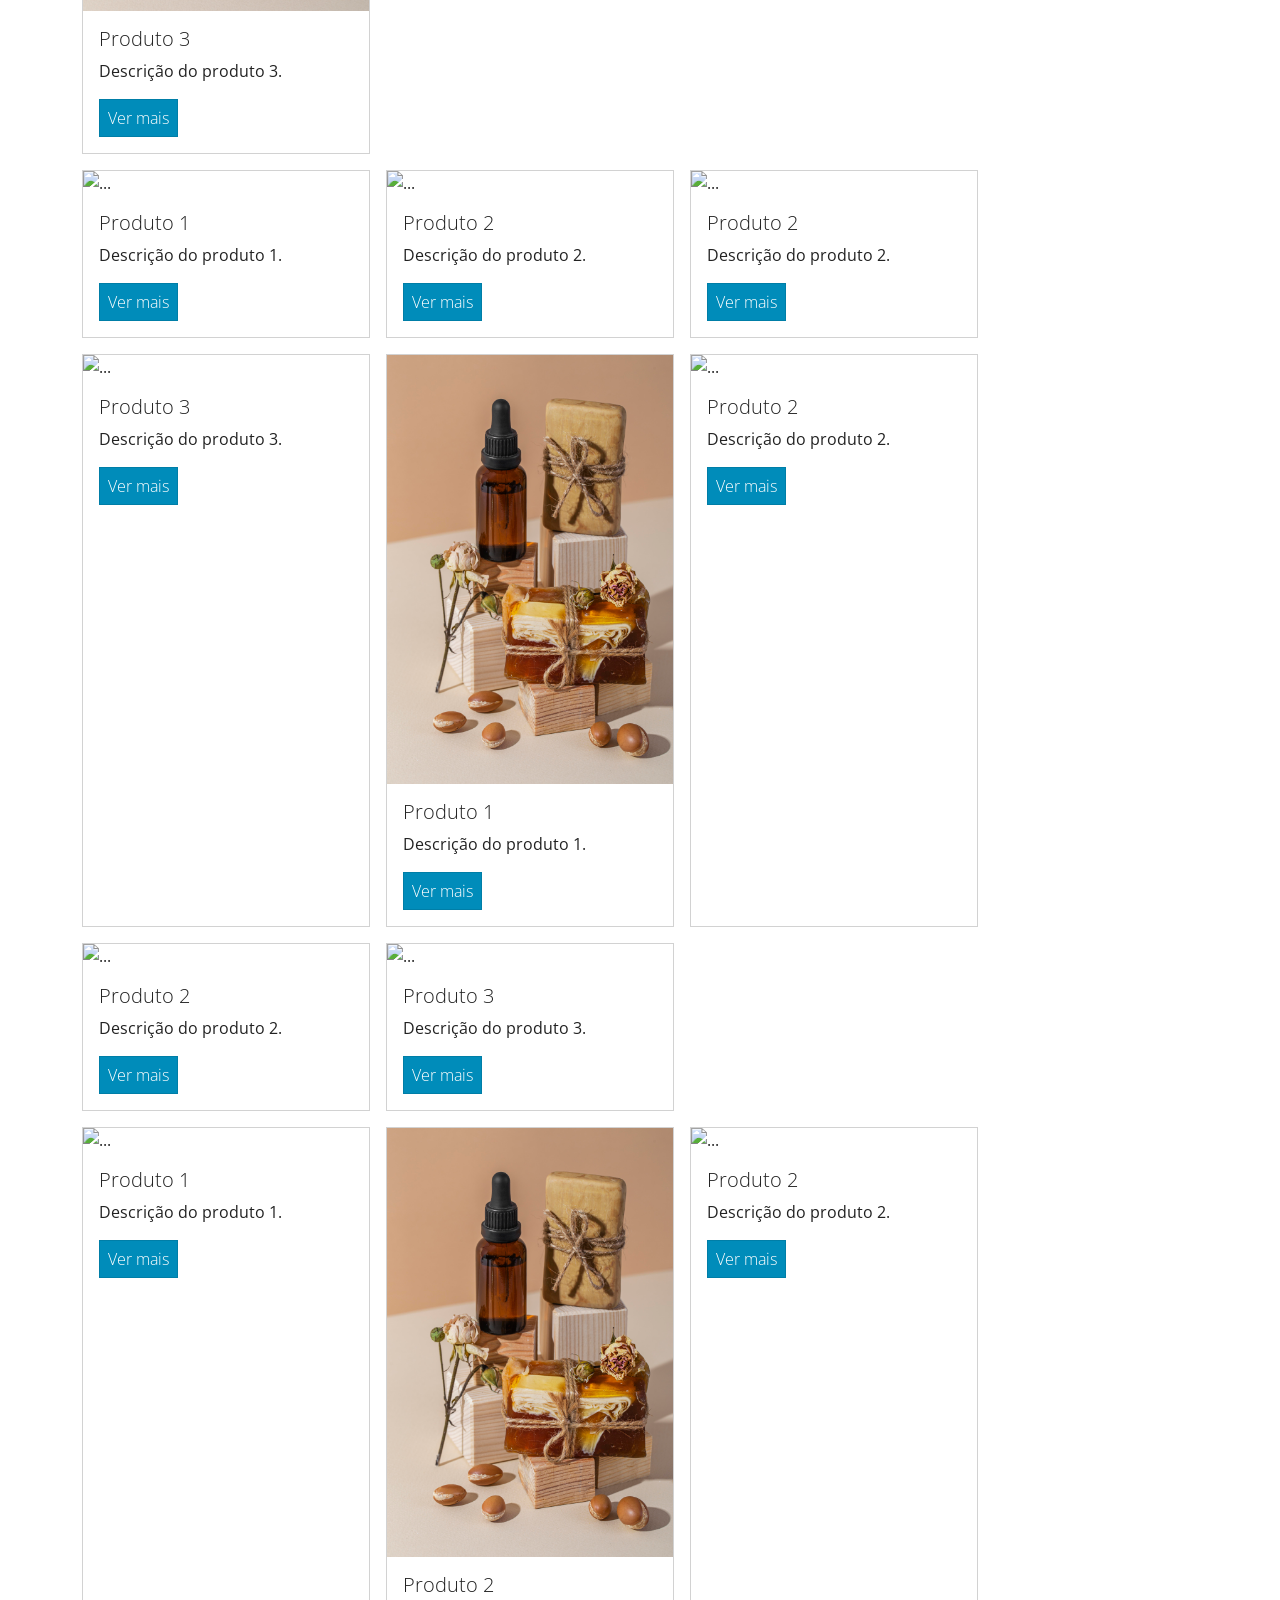
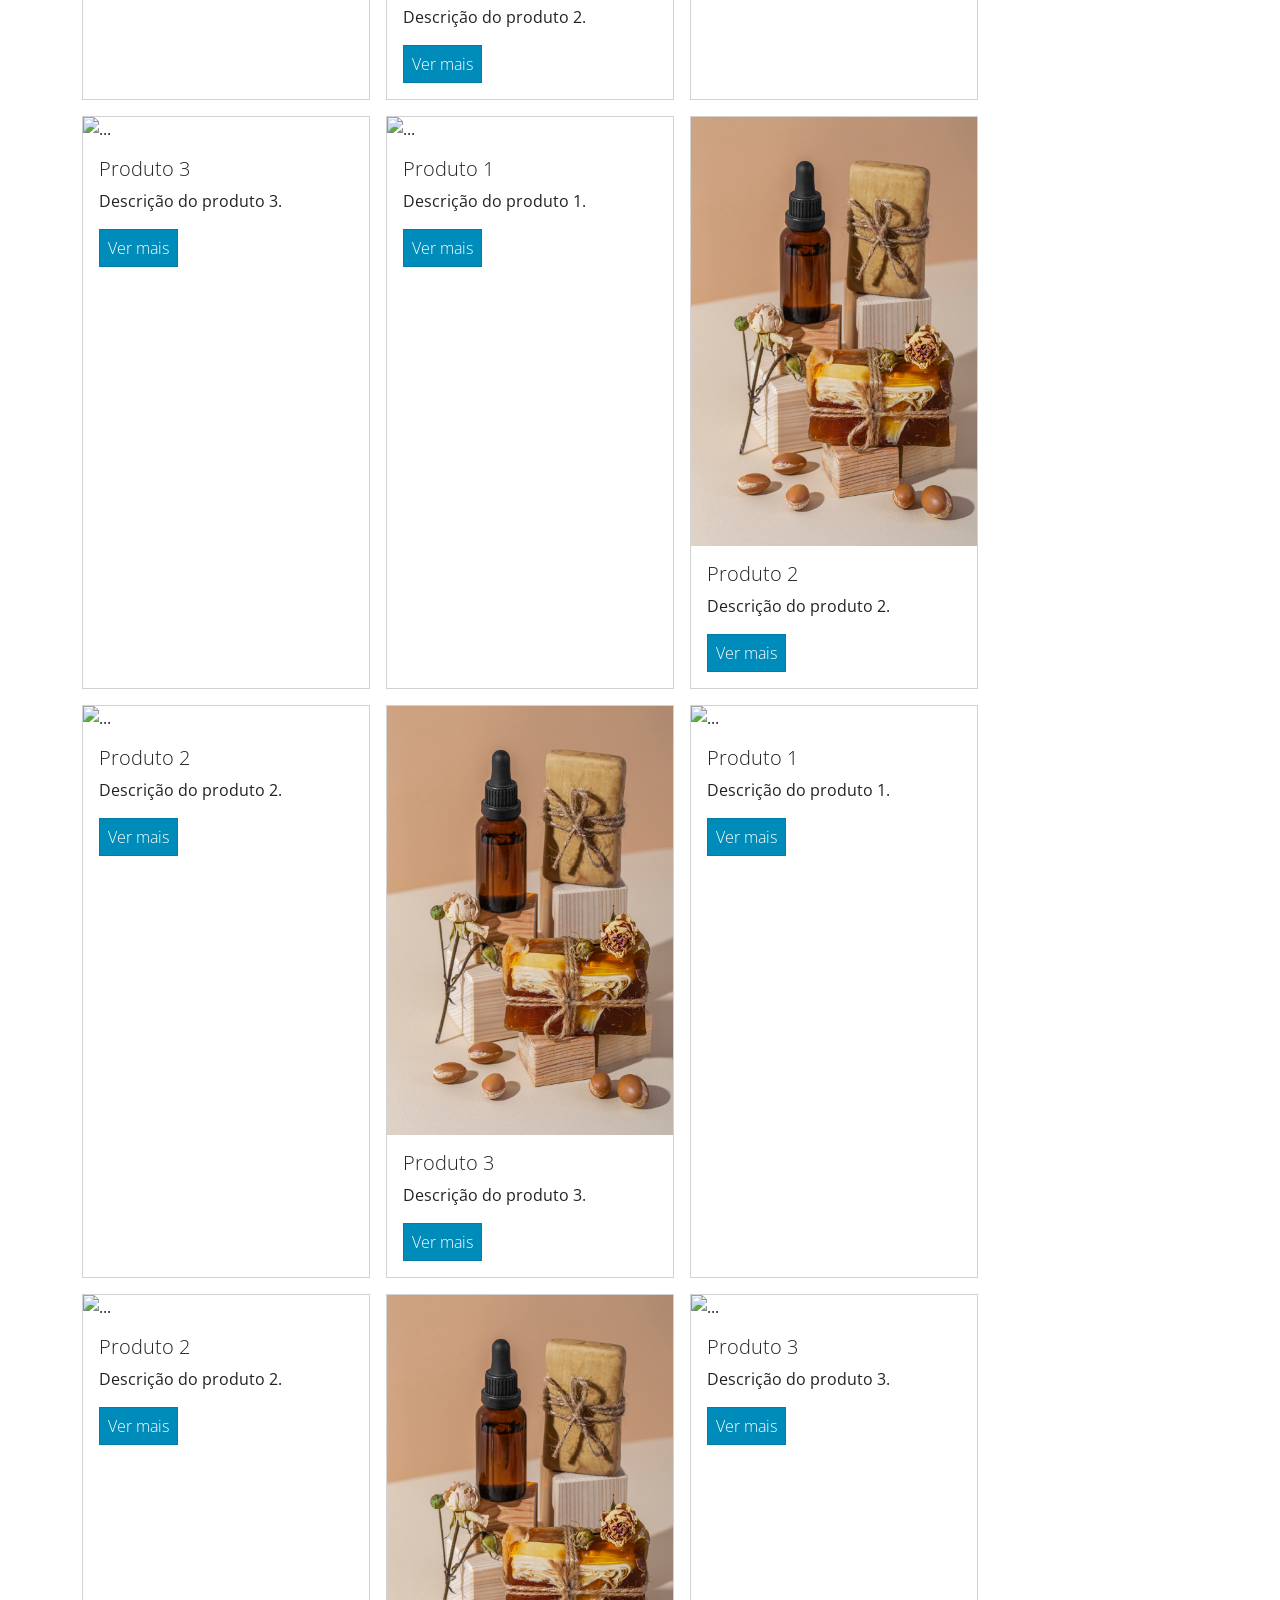
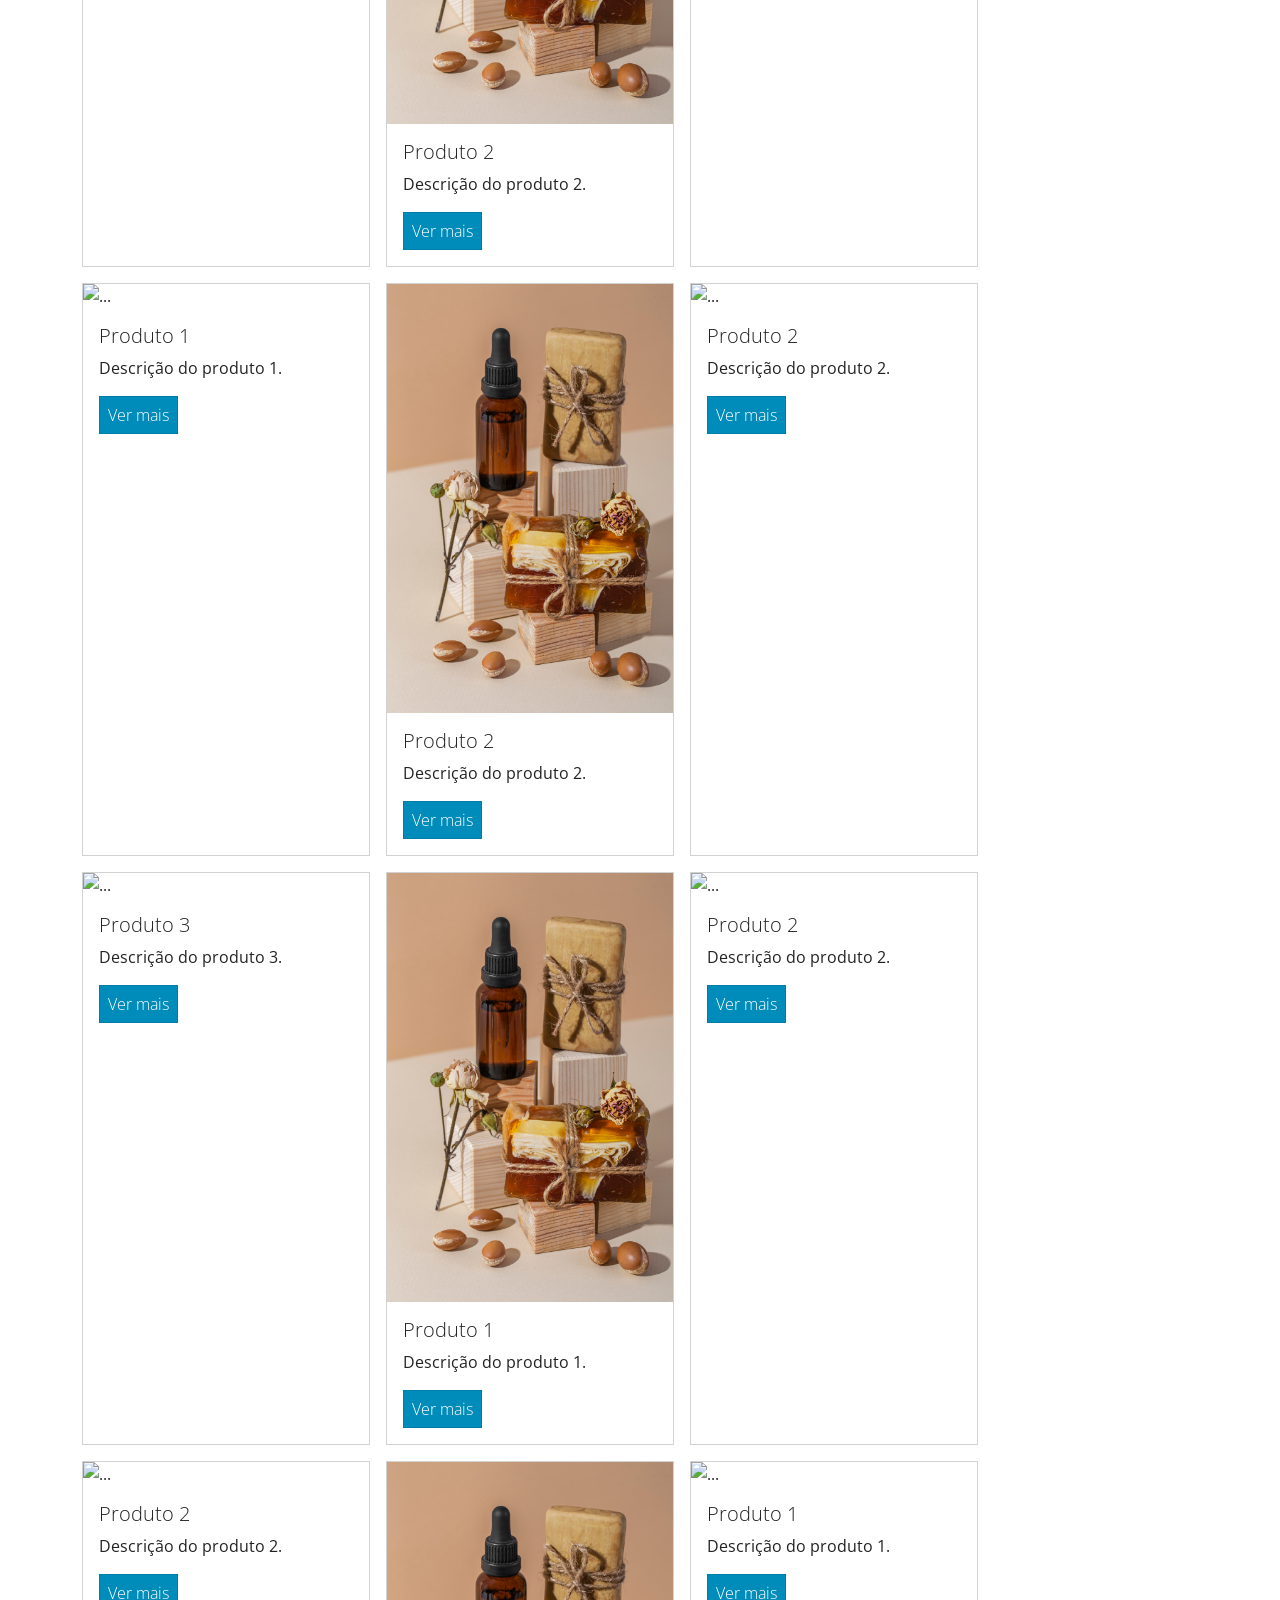
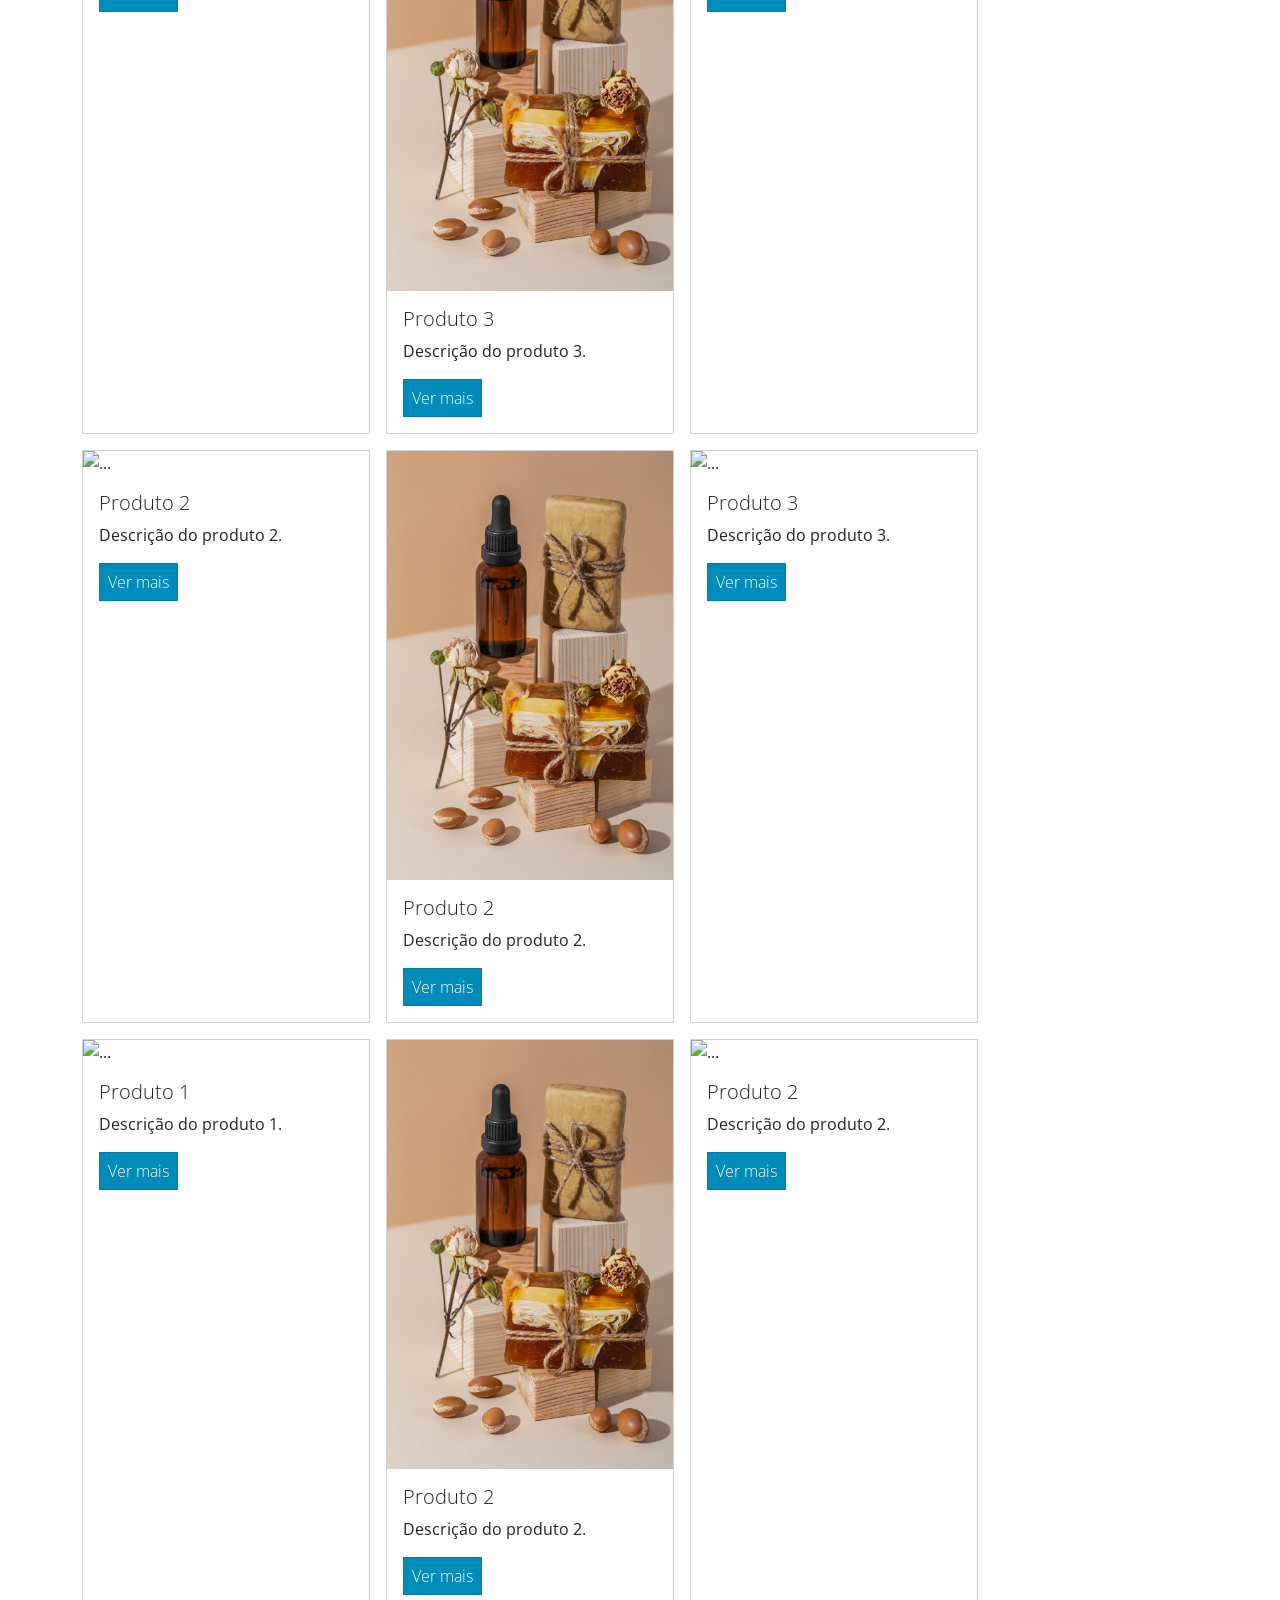
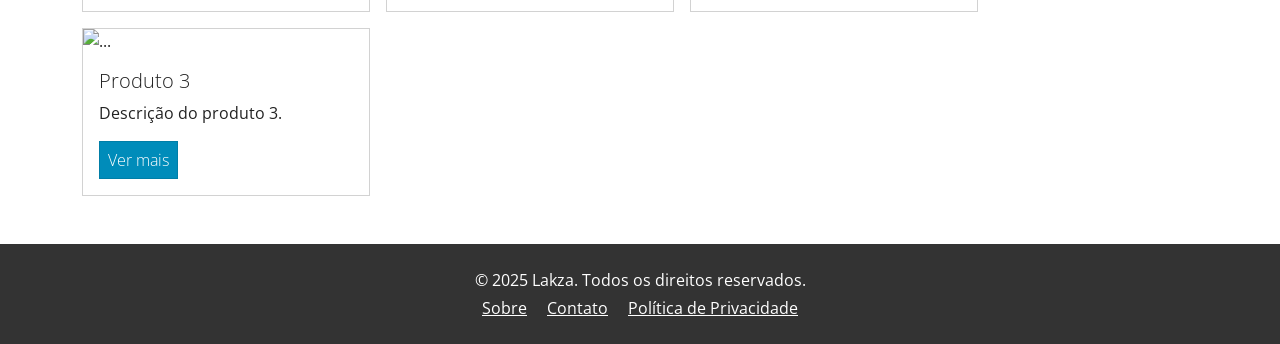
==== commit 7d892206: "ta indo" ====
--- a/Layout/index.html
+++ b/Layout/index.html
@@ -20,13 +20,11 @@
                 </button>
                 <div class="collapse navbar-collapse" id="navbarColor02">
                     <ul class="navbar-nav ms-auto">
-                        <li class="nav-item">
-                            <a class="nav-link active" href="#">Sobre
-                                <span class="visually-hidden">(current)</span>
+                        <li class="nav-item"> <a href="sobre.html" class="nav-link" target="_blank">Sobre</a>
                             </a>
                         </li>
                         <li class="nav-item">
-                            <a class="nav-link" href="#">Contatos</a>
+                            <a href="contatos.html" class="nav-link" target="_blank">Contatos</a>
                         </li>
                     </ul>
                 </div>
@@ -98,7 +96,7 @@
                     <div class="card-body">
                         <h5 class="card-title">Difusor de Varetas</h5>
                         <p class="card-text">MAM</p>
-                        <a href="www.google.com" class="btn btn-primary" target="_blank">Ver mais</a>
+                        <a href="detalhes.html" class="btn btn-primary" target="_blank">Ver mais</a>
                     </div>
                 </div>
 
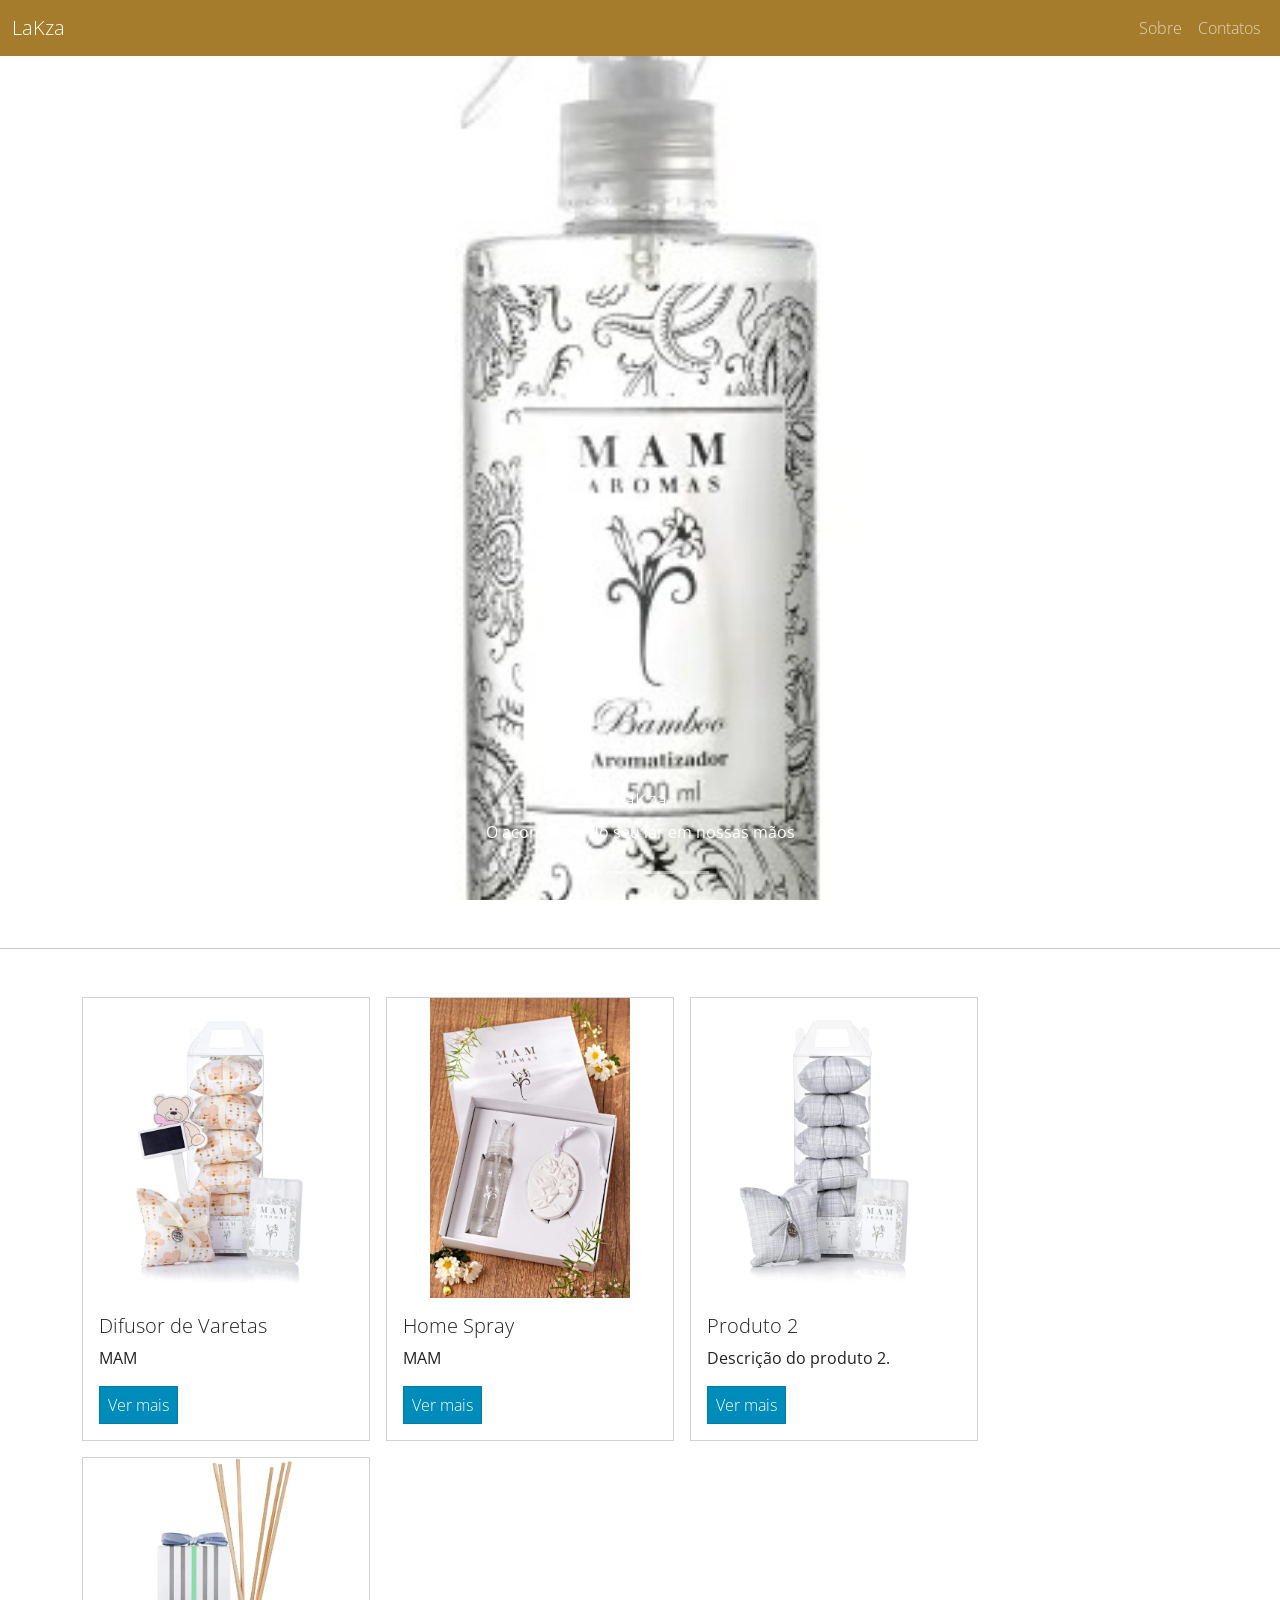
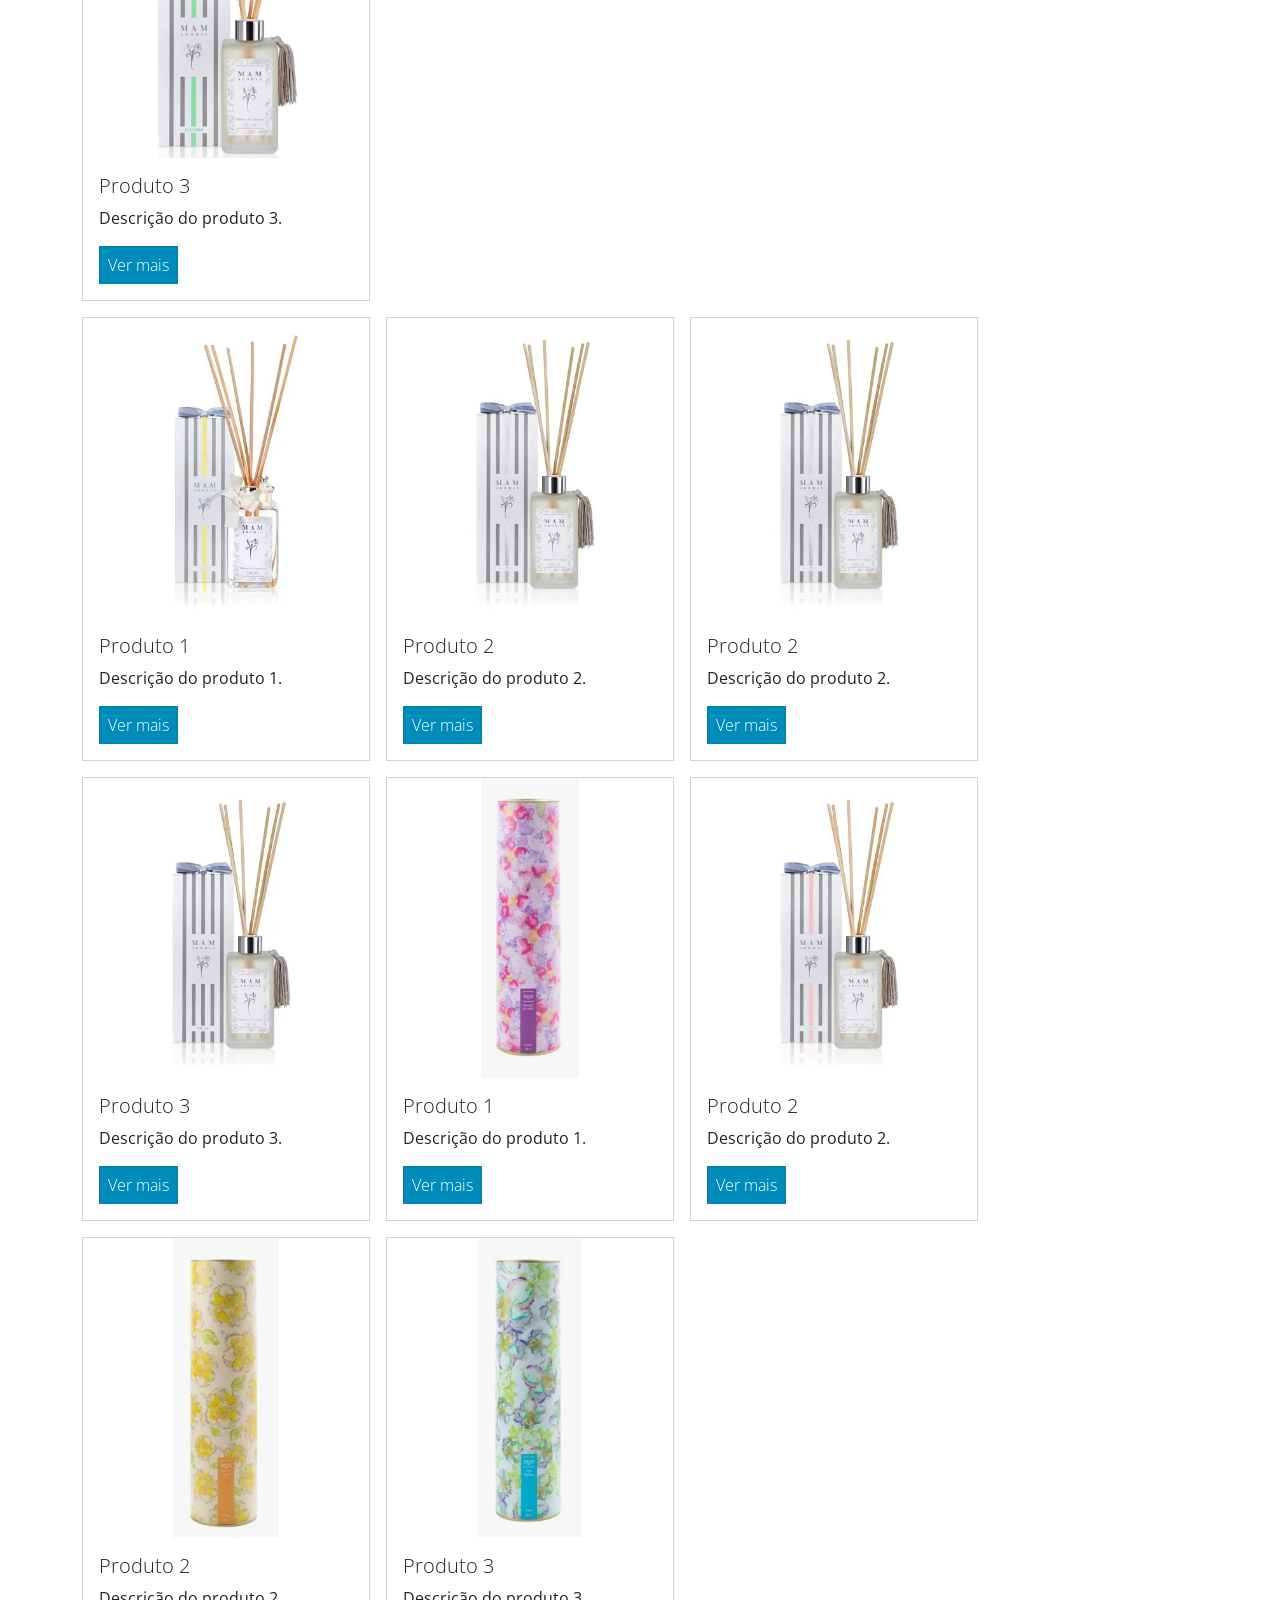
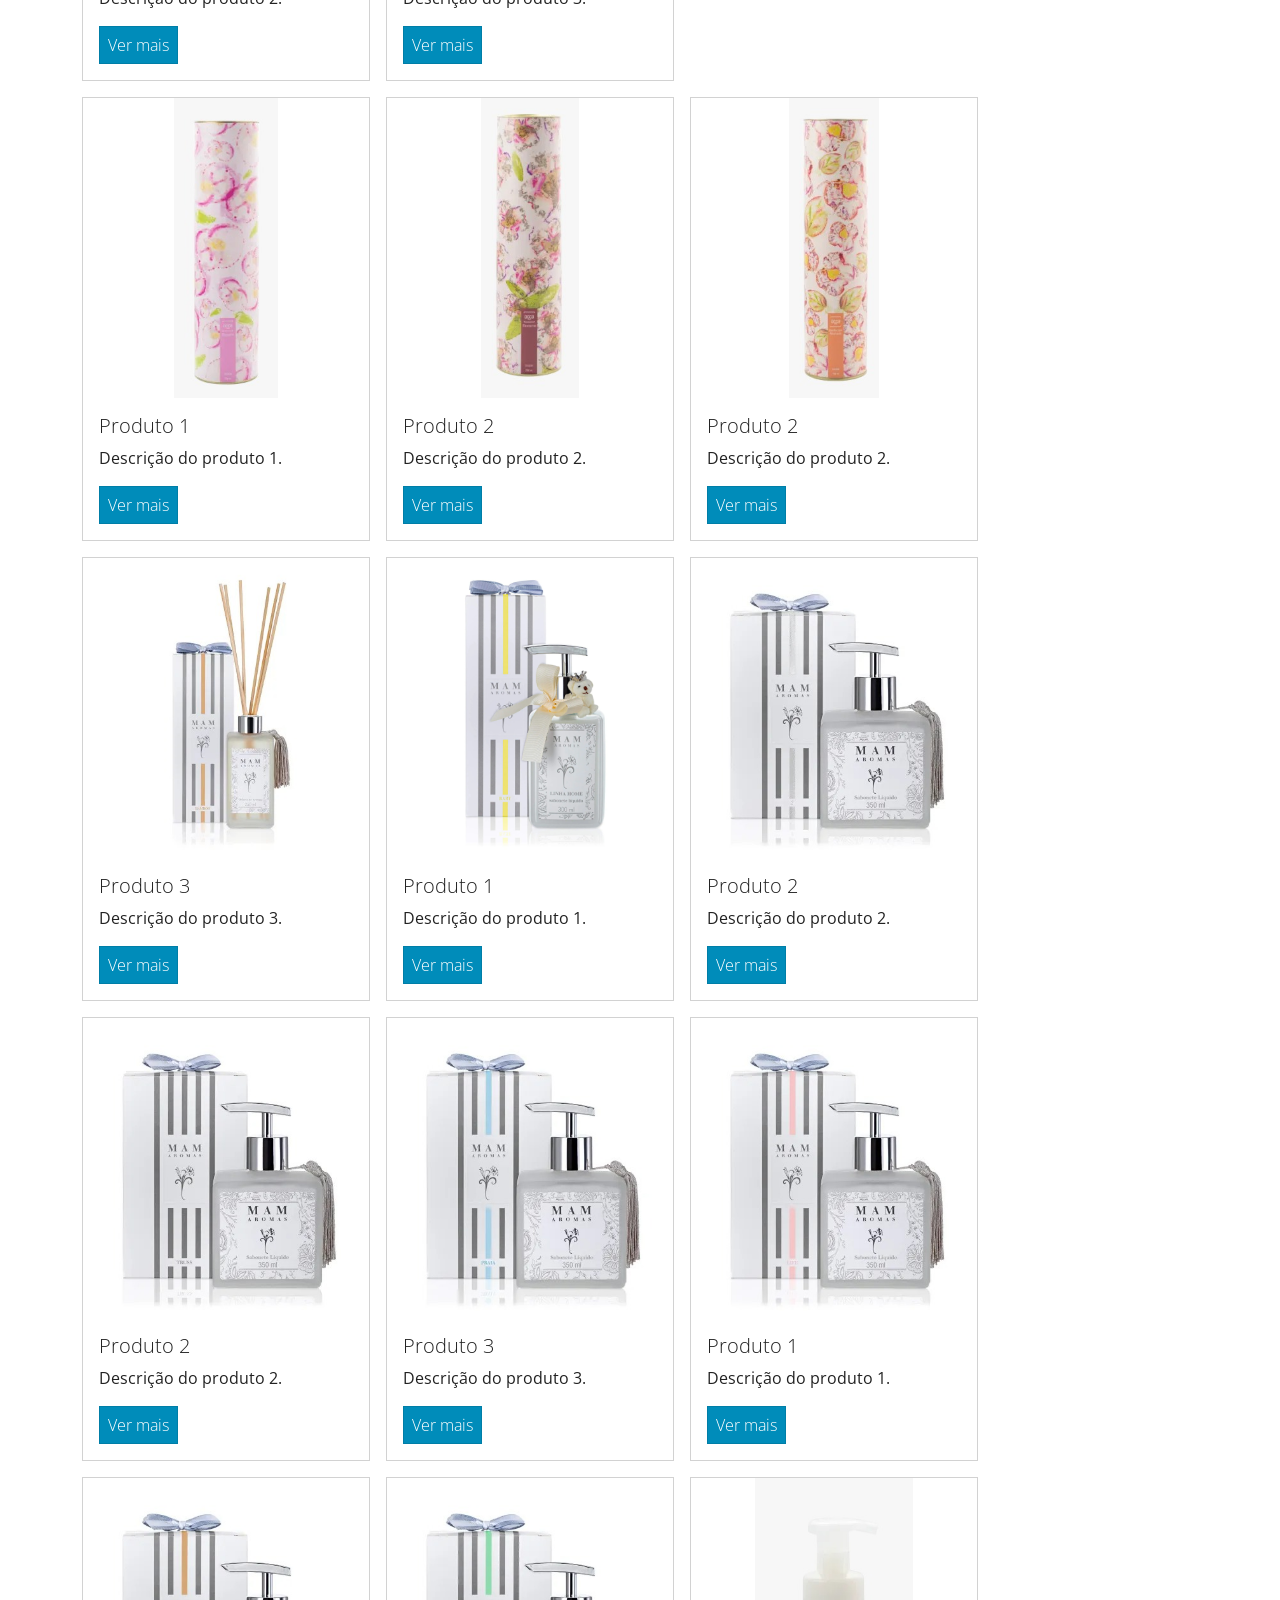
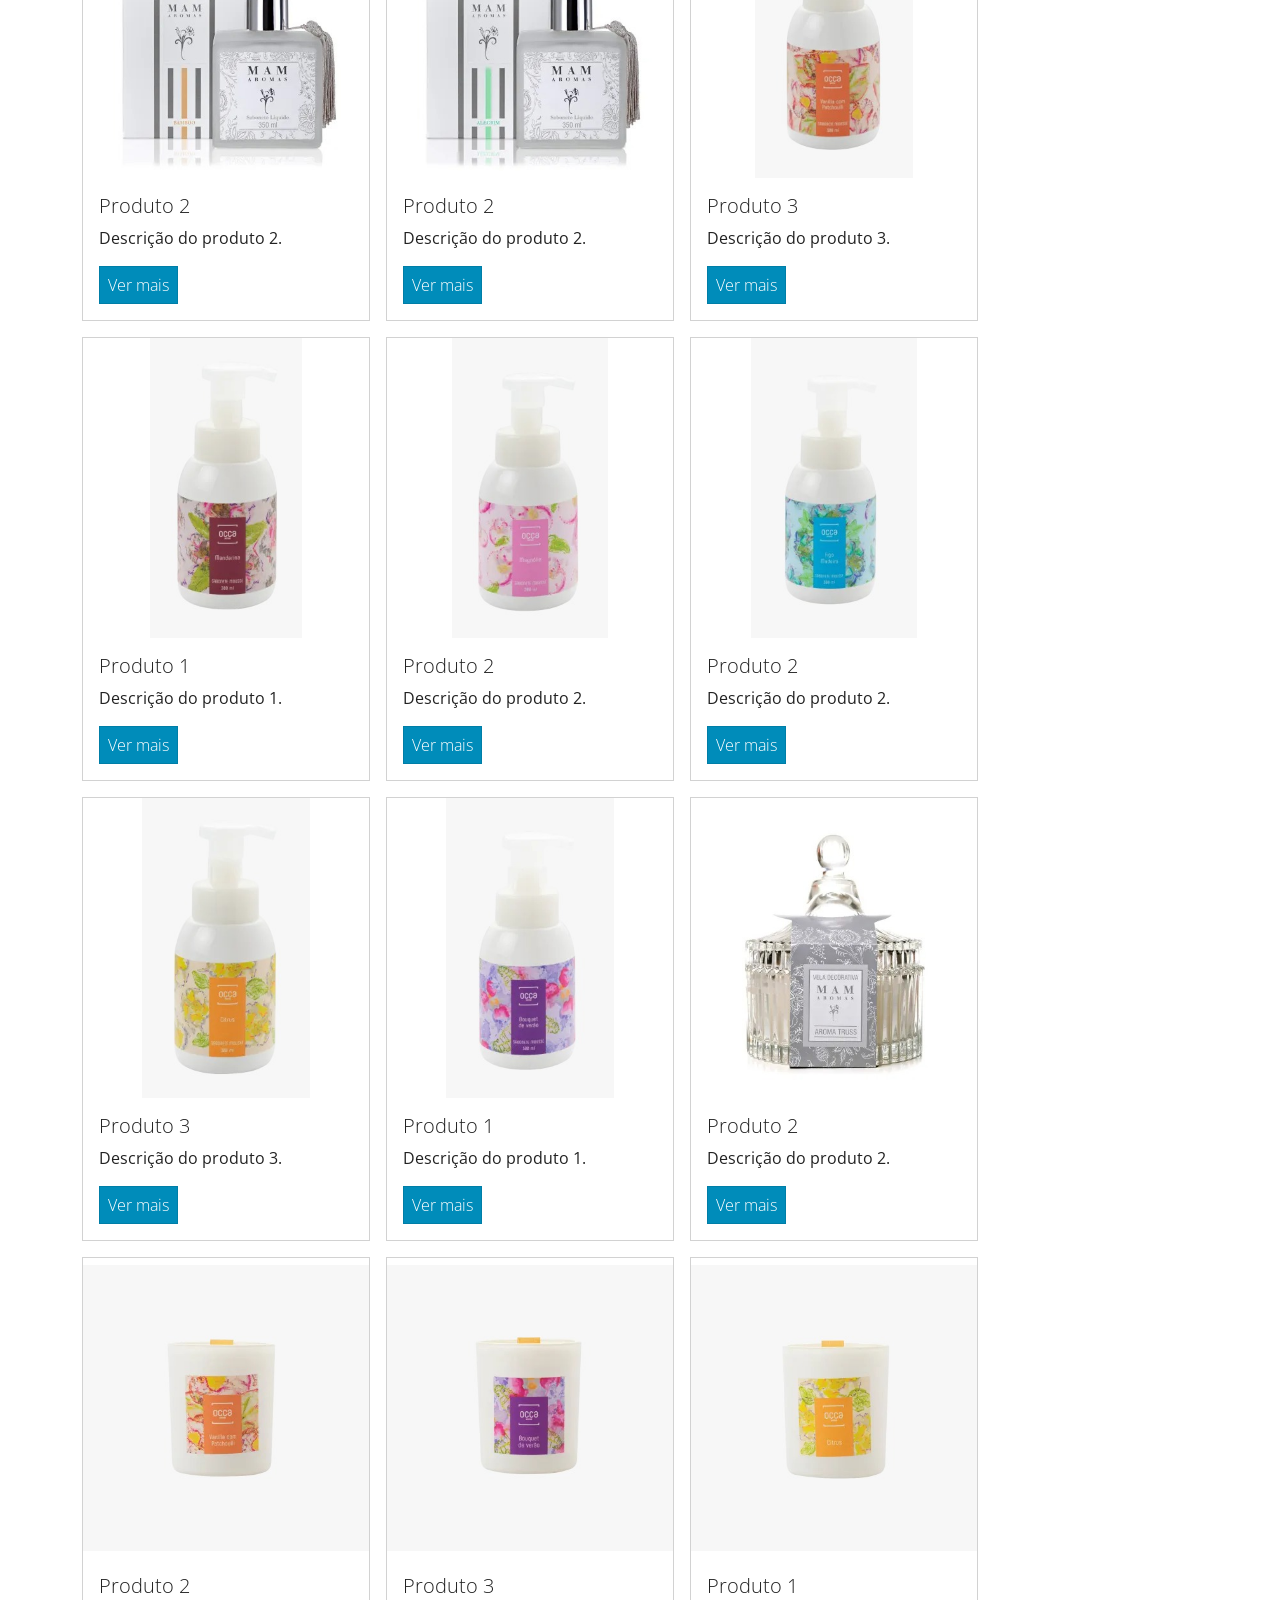
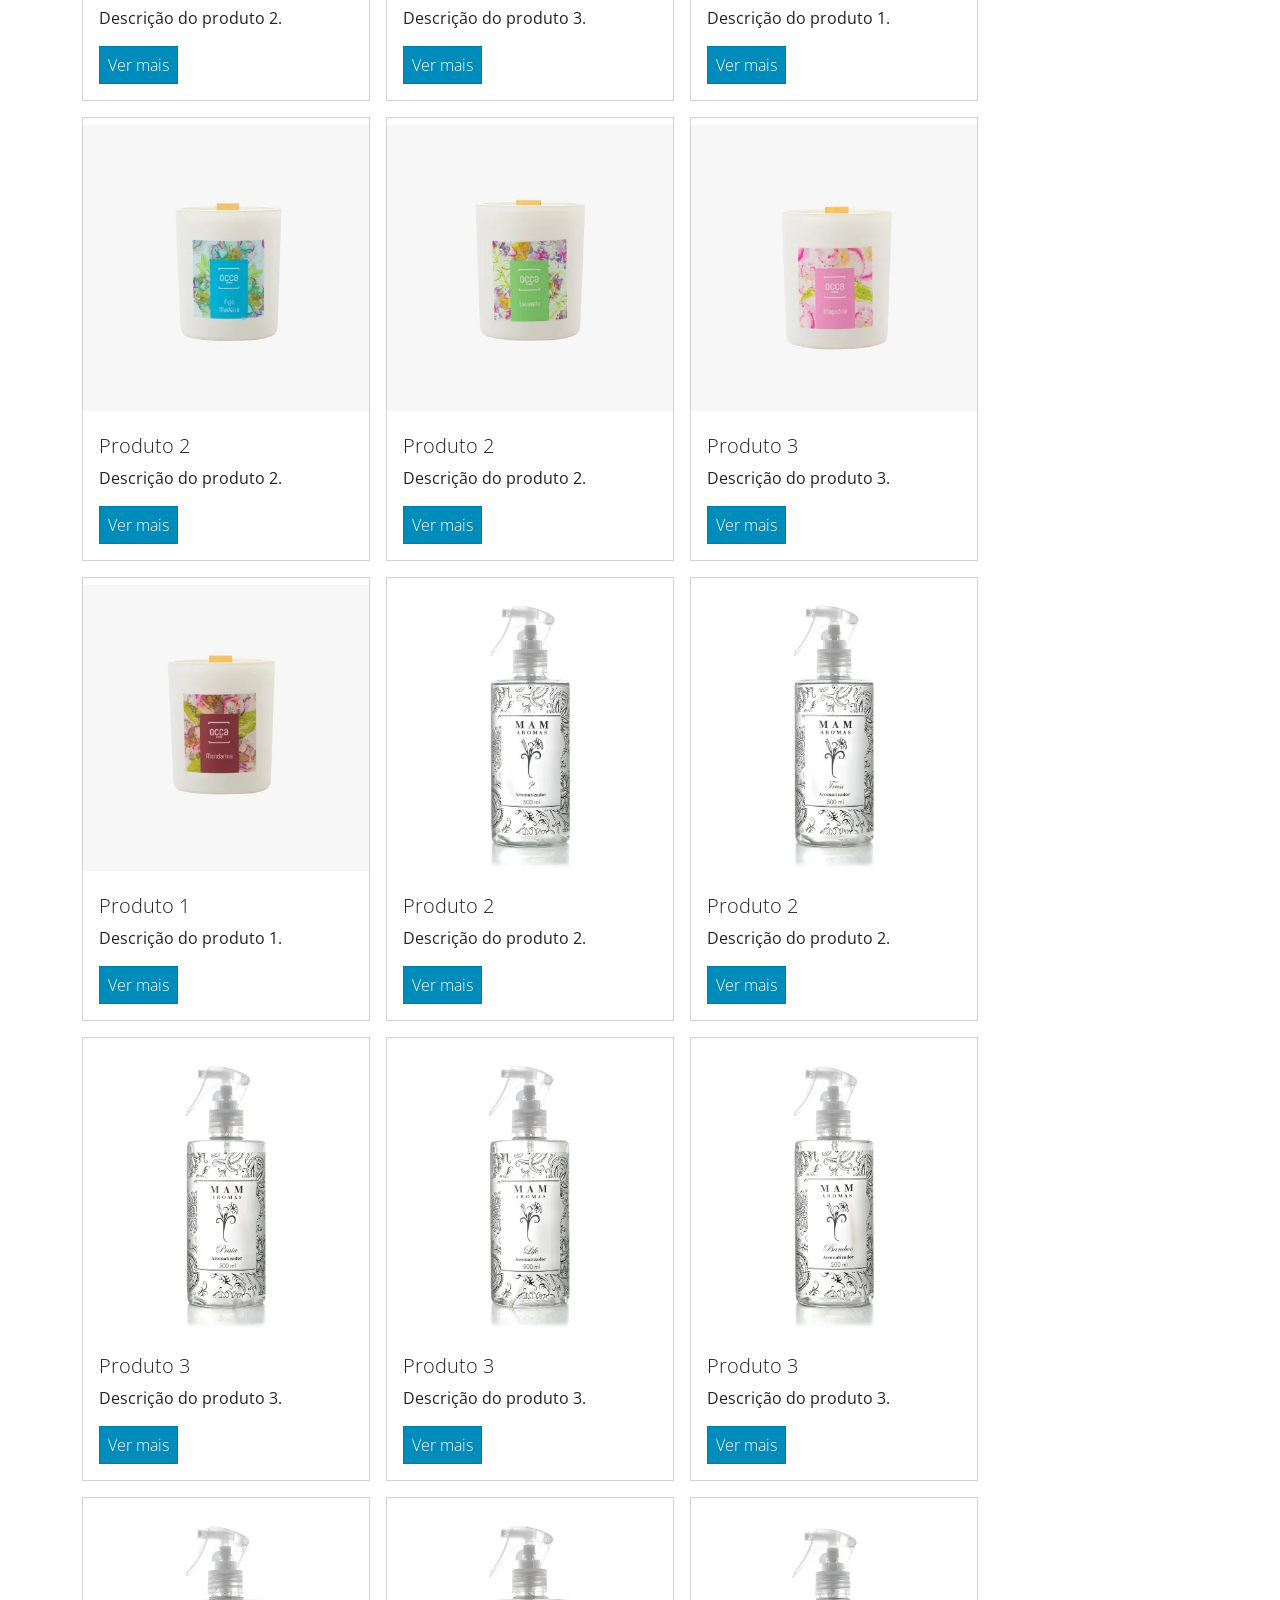
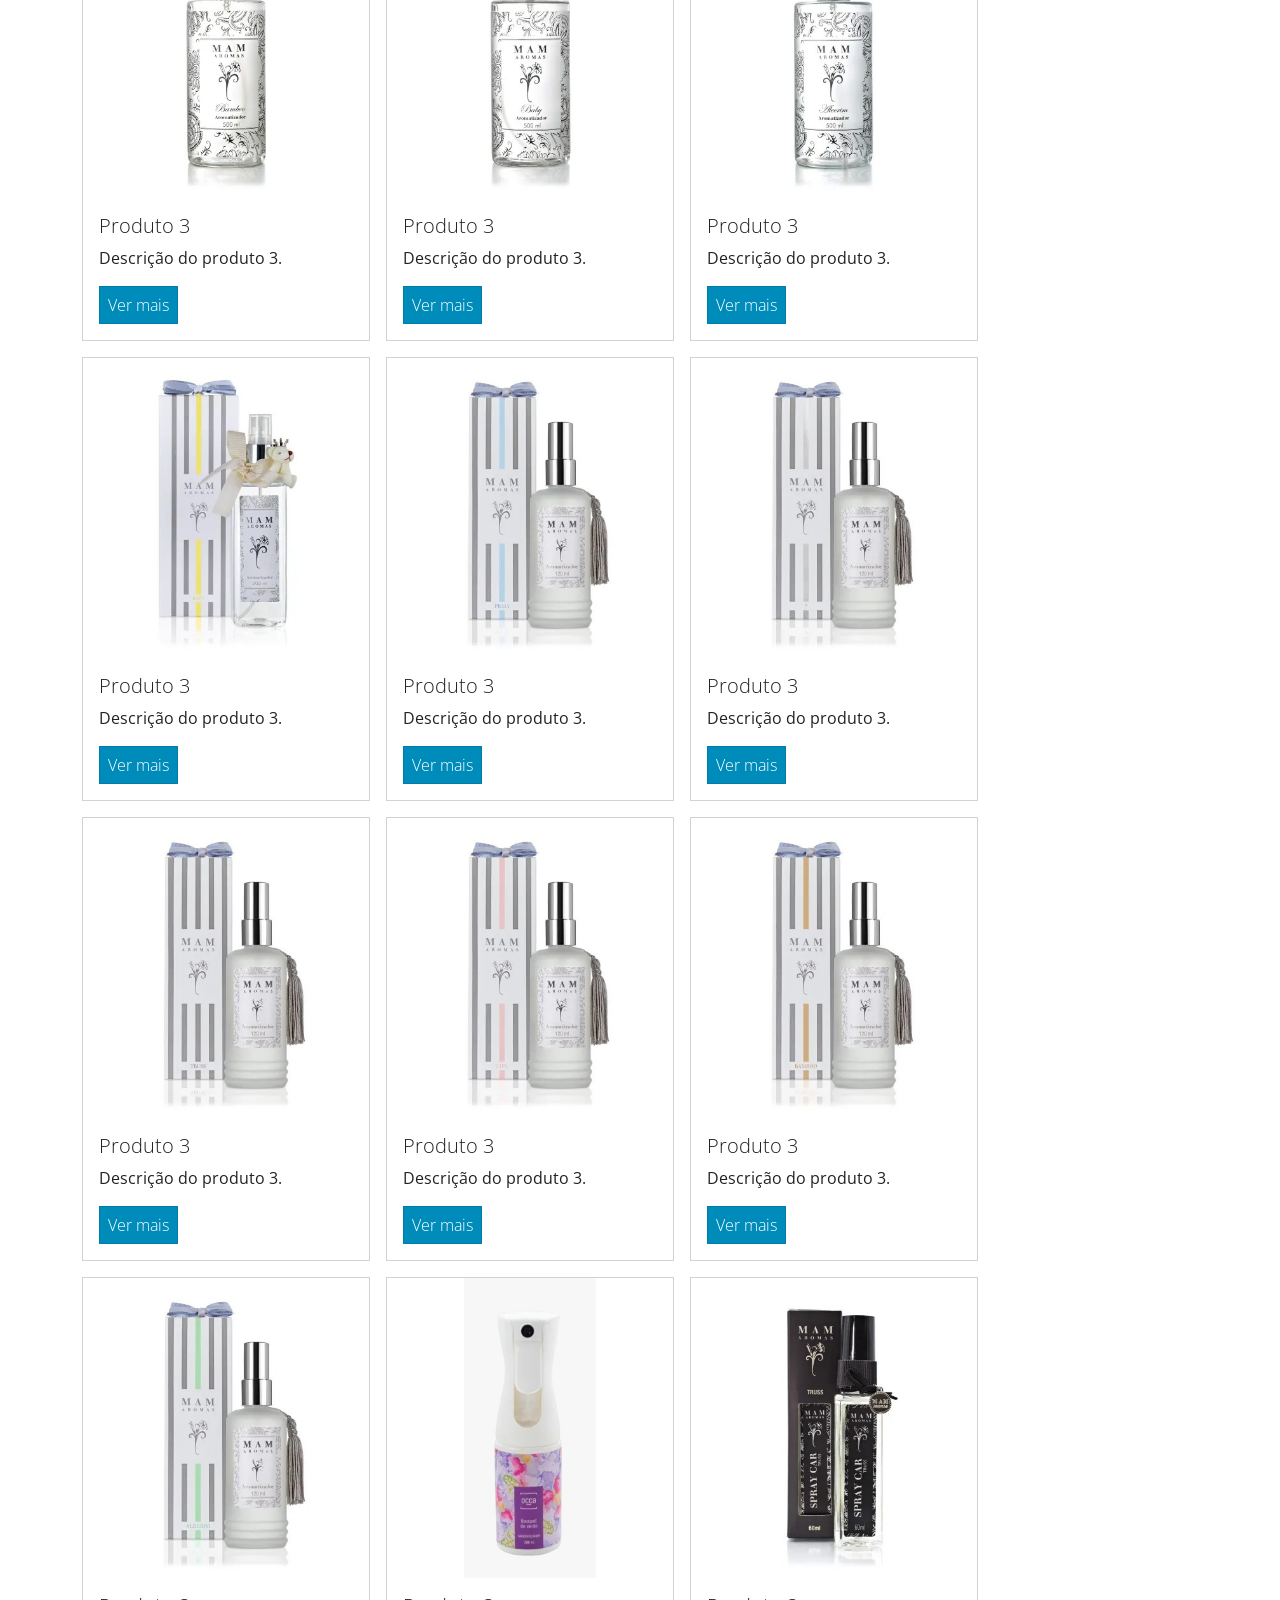
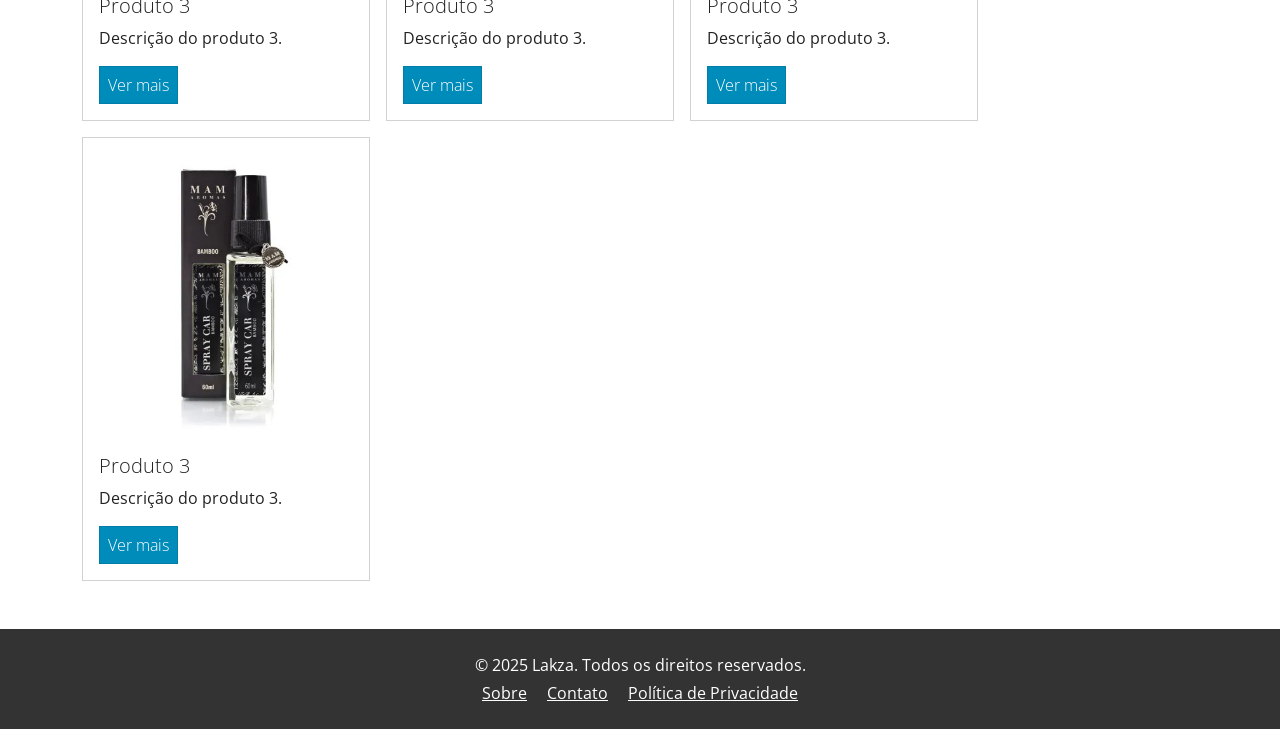
==== commit bb8223c6: "carrossel ta feio, troquei as imagens" ====
--- a/Layout/index.html
+++ b/Layout/index.html
@@ -45,28 +45,28 @@
             </div>
             <div class="carousel-inner">
                 <div class="carousel-item active">
-                    <img src="img/img1.jpg" class="d-block w-100" alt="...">
+                    <img src="img/42.jpeg" class="d-block w-100" alt="...">
                     <div class="carousel-caption">
                         <h5>LaKza </h5>
                         <p class=" d-none d-md-block">O aconchego do seu lar em nossas mãos </p>
                     </div>
                 </div>
                 <div class="carousel-item">
-                    <img src="img/img2.jpg" class="d-block w-100" alt="...">
+                    <img src="img/51.jpeg" class="d-block w-100" alt="...">
                     <div class="carousel-caption d-none d-md-block">
                         <h5>LaKza</h5>
                         <p>O aconchego do seu lar em nossas mãos.</p>
                     </div>
                 </div>
                 <div class="carousel-item">
-                    <img src="img/img3.jpg" class="d-block w-100" alt="...">
+                    <img src="img/12.jpeg" class="d-block w-100" alt="...">
                     <div class="carousel-caption d-none d-md-block">
                         <h5>LaKza</h5>
                         <p>O aconchego do seu lar em nossas mãos</p>
                     </div>
                 </div>
                 <div class="carousel-item">
-                    <img src="img/img4.jpg" class="d-block w-100" alt="...">
+                    <img src="img/22.jpeg" class="d-block w-100" alt="...">
                     <div class="carousel-caption d-none d-md-block">
                         <h5>LaKza</h5>
                         <p>O aconchego do seu lar em nossas mãos</p>
@@ -92,7 +92,7 @@
         <div class="container">
             <div class="d-flex flex-wrap gap-3">
                 <div class="card" style="width: 18rem;">
-                    <img src="img/img1.jpg" class="card-img-top" alt="...">
+                    <img src="img/1.jpg" class="card-img-top" alt="...">
                     <div class="card-body">
                         <h5 class="card-title">Difusor de Varetas</h5>
                         <p class="card-text">MAM</p>
@@ -101,7 +101,7 @@
                 </div>
 
                 <div class="card" style="width: 18rem;">
-                    <img src="img/img3.jpg" class="card-img-top" alt="...">
+                    <img src="img/2.jpeg" class="card-img-top" alt="...">
                     <div class="card-body">
                         <h5 class="card-title">Home Spray</h5>
                         <p class="card-text"> MAM</p>
@@ -110,7 +110,7 @@
                 </div>
 
                 <div class="card" style="width: 18rem;">
-                    <img src="img/img2.jpg" class="card-img-top" alt="...">
+                    <img src="img/3.jpeg" class="card-img-top" alt="...">
                     <div class="card-body">
                         <h5 class="card-title">Produto 2</h5>
                         <p class="card-text">Descrição do produto 2.</p>
@@ -119,7 +119,7 @@
                 </div>
 
                 <div class="card" style="width: 18rem;">
-                    <img src="img/img4.jpg" class="card-img-top" alt="...">
+                    <img src="img/4.jpeg" class="card-img-top" alt="...">
                     <div class="card-body">
                         <h5 class="card-title">Produto 3</h5>
                         <p class="card-text">Descrição do produto 3.</p>
@@ -128,7 +128,7 @@
                 </div>
                 <div class="d-flex flex-wrap gap-3">
                     <div class="card" style="width: 18rem;">
-                        <img src="img/img2.jpg" class="card-img-top" alt="...">
+                        <img src="img/5.jpeg" class="card-img-top" alt="...">
                         <div class="card-body">
                             <h5 class="card-title">Produto 1</h5>
                             <p class="card-text">Descrição do produto 1.</p>
@@ -137,7 +137,7 @@
                     </div>
 
                     <div class="card" style="width: 18rem;">
-                        <img src="img/img3.jpg" class="card-img-top" alt="...">
+                        <img src="img/6.jpeg" class="card-img-top" alt="...">
                         <div class="card-body">
                             <h5 class="card-title">Produto 2</h5>
                             <p class="card-text">Descrição do produto 2.</p>
@@ -146,7 +146,7 @@
                     </div>
 
                     <div class="card" style="width: 18rem;">
-                        <img src="img/img1.jpg" class="card-img-top" alt="...">
+                        <img src="img/6.jpeg" class="card-img-top" alt="...">
                         <div class="card-body">
                             <h5 class="card-title">Produto 2</h5>
                             <p class="card-text">Descrição do produto 2.</p>
@@ -155,7 +155,7 @@
                     </div>
 
                     <div class="card" style="width: 18rem;">
-                        <img src="img/img3.jpg" class="card-img-top" alt="...">
+                        <img src="img/7.jpeg" class="card-img-top" alt="...">
                         <div class="card-body">
                             <h5 class="card-title">Produto 3</h5>
                             <p class="card-text">Descrição do produto 3.</p>
@@ -164,7 +164,7 @@
                     </div>
                     <div class="d-flex flex-wrap gap-3">
                         <div class="card" style="width: 18rem;">
-                            <img src="img/img4.jpg" class="card-img-top" alt="...">
+                            <img src="img/8.jpeg" class="card-img-top" alt="...">
                             <div class="card-body">
                                 <h5 class="card-title">Produto 1</h5>
                                 <p class="card-text">Descrição do produto 1.</p>
@@ -174,7 +174,7 @@
                     </div>
 
                     <div class="card" style="width: 18rem;">
-                        <img src="img/img2.jpg" class="card-img-top" alt="...">
+                        <img src="img/9.jpeg" class="card-img-top" alt="...">
                         <div class="card-body">
                             <h5 class="card-title">Produto 2</h5>
                             <p class="card-text">Descrição do produto 2.</p>
@@ -182,7 +182,7 @@
                         </div>
                     </div>
                     <div class="card" style="width: 18rem;">
-                        <img src="img/img3.jpg" class="card-img-top" alt="...">
+                        <img src="img/10.jpeg" class="card-img-top" alt="...">
                         <div class="card-body">
                             <h5 class="card-title">Produto 2</h5>
                             <p class="card-text">Descrição do produto 2.</p>
@@ -191,7 +191,7 @@
                     </div>
 
                     <div class="card" style="width: 18rem;">
-                        <img src="img/img1.jpg" class="card-img-top" alt="...">
+                        <img src="img/11.jpeg" class="card-img-top" alt="...">
                         <div class="card-body">
                             <h5 class="card-title">Produto 3</h5>
                             <p class="card-text">Descrição do produto 3.</p>
@@ -200,7 +200,7 @@
                     </div>
                     <div class="d-flex flex-wrap gap-3">
                         <div class="card" style="width: 18rem;">
-                            <img src="img/img2.jpg" class="card-img-top" alt="...">
+                            <img src="img/12.jpeg" class="card-img-top" alt="...">
                             <div class="card-body">
                                 <h5 class="card-title">Produto 1</h5>
                                 <p class="card-text">Descrição do produto 1.</p>
@@ -209,25 +209,25 @@
                         </div>
 
                         <div class="card" style="width: 18rem;">
-                            <img src="img/img4.jpg" class="card-img-top" alt="...">
-                            <div class="card-body">
-                                <h5 class="card-title">Produto 2</h5>
-                                <p class="card-text">Descrição do produto 2.</p>
-                                <a href="#" class="btn btn-primary">Ver mais</a>
-                            </div>
-                        </div>
-
-                        <div class="card" style="width: 18rem;">
-                            <img src="img/img2.jpg" class="card-img-top" alt="...">
-                            <div class="card-body">
-                                <h5 class="card-title">Produto 2</h5>
-                                <p class="card-text">Descrição do produto 2.</p>
-                                <a href="#" class="btn btn-primary">Ver mais</a>
-                            </div>
-                        </div>
-
-                        <div class="card" style="width: 18rem;">
-                            <img src="img/img3.jpg" class="card-img-top" alt="...">
+                            <img src="img/13.jpeg" class="card-img-top" alt="...">
+                            <div class="card-body">
+                                <h5 class="card-title">Produto 2</h5>
+                                <p class="card-text">Descrição do produto 2.</p>
+                                <a href="#" class="btn btn-primary">Ver mais</a>
+                            </div>
+                        </div>
+
+                        <div class="card" style="width: 18rem;">
+                            <img src="img/14.jpeg" class="card-img-top" alt="...">
+                            <div class="card-body">
+                                <h5 class="card-title">Produto 2</h5>
+                                <p class="card-text">Descrição do produto 2.</p>
+                                <a href="#" class="btn btn-primary">Ver mais</a>
+                            </div>
+                        </div>
+
+                        <div class="card" style="width: 18rem;">
+                            <img src="img/15.jpeg" class="card-img-top" alt="...">
                             <div class="card-body">
                                 <h5 class="card-title">Produto 3</h5>
                                 <p class="card-text">Descrição do produto 3.</p>
@@ -236,7 +236,7 @@
                         </div>
                         <div class="d-flex flex-wrap gap-3">
                             <div class="card" style="width: 18rem;">
-                                <img src="img/img1.jpg" class="card-img-top" alt="...">
+                                <img src="img/16.jpeg" class="card-img-top" alt="...">
                                 <div class="card-body">
                                     <h5 class="card-title">Produto 1</h5>
                                     <p class="card-text">Descrição do produto 1.</p>
@@ -246,25 +246,25 @@
                         </div>
 
                         <div class="card" style="width: 18rem;">
-                            <img src="img/img4.jpg" class="card-img-top" alt="...">
-                            <div class="card-body">
-                                <h5 class="card-title">Produto 2</h5>
-                                <p class="card-text">Descrição do produto 2.</p>
-                                <a href="#" class="btn btn-primary">Ver mais</a>
-                            </div>
-                        </div>
-
-                        <div class="card" style="width: 18rem;">
-                            <img src="img/img3.jpg" class="card-img-top" alt="...">
-                            <div class="card-body">
-                                <h5 class="card-title">Produto 2</h5>
-                                <p class="card-text">Descrição do produto 2.</p>
-                                <a href="#" class="btn btn-primary">Ver mais</a>
-                            </div>
-                        </div>
-
-                        <div class="card" style="width: 18rem;">
-                            <img src="img/img4.jpg" class="card-img-top" alt="...">
+                            <img src="img/17.jpeg" class="card-img-top" alt="...">
+                            <div class="card-body">
+                                <h5 class="card-title">Produto 2</h5>
+                                <p class="card-text">Descrição do produto 2.</p>
+                                <a href="#" class="btn btn-primary">Ver mais</a>
+                            </div>
+                        </div>
+
+                        <div class="card" style="width: 18rem;">
+                            <img src="img/18.jpeg" class="card-img-top" alt="...">
+                            <div class="card-body">
+                                <h5 class="card-title">Produto 2</h5>
+                                <p class="card-text">Descrição do produto 2.</p>
+                                <a href="#" class="btn btn-primary">Ver mais</a>
+                            </div>
+                        </div>
+
+                        <div class="card" style="width: 18rem;">
+                            <img src="img/19.jpeg" class="card-img-top" alt="...">
                             <div class="card-body">
                                 <h5 class="card-title">Produto 3</h5>
                                 <p class="card-text">Descrição do produto 3.</p>
@@ -273,7 +273,7 @@
                         </div>
                         <div class="d-flex flex-wrap gap-3">
                             <div class="card" style="width: 18rem;">
-                                <img src="img/img2.jpg" class="card-img-top" alt="...">
+                                <img src="img/20.jpeg" class="card-img-top" alt="...">
                                 <div class="card-body">
                                     <h5 class="card-title">Produto 1</h5>
                                     <p class="card-text">Descrição do produto 1.</p>
@@ -282,25 +282,25 @@
                             </div>
                         </div>
                         <div class="card" style="width: 18rem;">
-                            <img src="img/img1.jpg" class="card-img-top" alt="...">
-                            <div class="card-body">
-                                <h5 class="card-title">Produto 2</h5>
-                                <p class="card-text">Descrição do produto 2.</p>
-                                <a href="#" class="btn btn-primary">Ver mais</a>
-                            </div>
-                        </div>
-
-                        <div class="card" style="width: 18rem;">
-                            <img src="img/img4.jpg" class="card-img-top" alt="...">
-                            <div class="card-body">
-                                <h5 class="card-title">Produto 2</h5>
-                                <p class="card-text">Descrição do produto 2.</p>
-                                <a href="#" class="btn btn-primary">Ver mais</a>
-                            </div>
-                        </div>
-
-                        <div class="card" style="width: 18rem;">
-                            <img src="img/img1.jpg" class="card-img-top" alt="...">
+                            <img src="img/21.jpeg" class="card-img-top" alt="...">
+                            <div class="card-body">
+                                <h5 class="card-title">Produto 2</h5>
+                                <p class="card-text">Descrição do produto 2.</p>
+                                <a href="#" class="btn btn-primary">Ver mais</a>
+                            </div>
+                        </div>
+
+                        <div class="card" style="width: 18rem;">
+                            <img src="img/22.jpeg" class="card-img-top" alt="...">
+                            <div class="card-body">
+                                <h5 class="card-title">Produto 2</h5>
+                                <p class="card-text">Descrição do produto 2.</p>
+                                <a href="#" class="btn btn-primary">Ver mais</a>
+                            </div>
+                        </div>
+
+                        <div class="card" style="width: 18rem;">
+                            <img src="img/23.jpeg" class="card-img-top" alt="...">
                             <div class="card-body">
                                 <h5 class="card-title">Produto 3</h5>
                                 <p class="card-text">Descrição do produto 3.</p>
@@ -309,7 +309,7 @@
                         </div>
                         <div class="d-flex flex-wrap gap-3">
                             <div class="card" style="width: 18rem;">
-                                <img src="img/img3.jpg" class="card-img-top" alt="...">
+                                <img src="img/24.jpeg" class="card-img-top" alt="...">
                                 <div class="card-body">
                                     <h5 class="card-title">Produto 1</h5>
                                     <p class="card-text">Descrição do produto 1.</p>
@@ -319,25 +319,25 @@
                         </div>
 
                         <div class="card" style="width: 18rem;">
-                            <img src="img/img4.jpg" class="card-img-top" alt="...">
-                            <div class="card-body">
-                                <h5 class="card-title">Produto 2</h5>
-                                <p class="card-text">Descrição do produto 2.</p>
-                                <a href="#" class="btn btn-primary">Ver mais</a>
-                            </div>
-                        </div>
-
-                        <div class="card" style="width: 18rem;">
-                            <img src="img/img2.jpg" class="card-img-top" alt="...">
-                            <div class="card-body">
-                                <h5 class="card-title">Produto 2</h5>
-                                <p class="card-text">Descrição do produto 2.</p>
-                                <a href="#" class="btn btn-primary">Ver mais</a>
-                            </div>
-                        </div>
-
-                        <div class="card" style="width: 18rem;">
-                            <img src="img/img3.jpg" class="card-img-top" alt="...">
+                            <img src="img/25.jpeg" class="card-img-top" alt="...">
+                            <div class="card-body">
+                                <h5 class="card-title">Produto 2</h5>
+                                <p class="card-text">Descrição do produto 2.</p>
+                                <a href="#" class="btn btn-primary">Ver mais</a>
+                            </div>
+                        </div>
+
+                        <div class="card" style="width: 18rem;">
+                            <img src="img/27.jpeg" class="card-img-top" alt="...">
+                            <div class="card-body">
+                                <h5 class="card-title">Produto 2</h5>
+                                <p class="card-text">Descrição do produto 2.</p>
+                                <a href="#" class="btn btn-primary">Ver mais</a>
+                            </div>
+                        </div>
+
+                        <div class="card" style="width: 18rem;">
+                            <img src="img/28.jpeg" class="card-img-top" alt="...">
                             <div class="card-body">
                                 <h5 class="card-title">Produto 3</h5>
                                 <p class="card-text">Descrição do produto 3.</p>
@@ -346,7 +346,7 @@
                         </div>
                         <div class="d-flex flex-wrap gap-3">
                             <div class="card" style="width: 18rem;">
-                                <img src="img/img4.jpg" class="card-img-top" alt="...">
+                                <img src="img/29.jpeg" class="card-img-top" alt="...">
                                 <div class="card-body">
                                     <h5 class="card-title">Produto 1</h5>
                                     <p class="card-text">Descrição do produto 1.</p>
@@ -356,25 +356,25 @@
                         </div>
 
                         <div class="card" style="width: 18rem;">
-                            <img src="img/img1.jpg" class="card-img-top" alt="...">
-                            <div class="card-body">
-                                <h5 class="card-title">Produto 2</h5>
-                                <p class="card-text">Descrição do produto 2.</p>
-                                <a href="#" class="btn btn-primary">Ver mais</a>
-                            </div>
-                        </div>
-
-                        <div class="card" style="width: 18rem;">
-                            <img src="img/img3.jpg" class="card-img-top" alt="...">
-                            <div class="card-body">
-                                <h5 class="card-title">Produto 2</h5>
-                                <p class="card-text">Descrição do produto 2.</p>
-                                <a href="#" class="btn btn-primary">Ver mais</a>
-                            </div>
-                        </div>
-
-                        <div class="card" style="width: 18rem;">
-                            <img src="img/img4.jpg" class="card-img-top" alt="...">
+                            <img src="img/30.jpeg" class="card-img-top" alt="...">
+                            <div class="card-body">
+                                <h5 class="card-title">Produto 2</h5>
+                                <p class="card-text">Descrição do produto 2.</p>
+                                <a href="#" class="btn btn-primary">Ver mais</a>
+                            </div>
+                        </div>
+
+                        <div class="card" style="width: 18rem;">
+                            <img src="img/31.jpeg" class="card-img-top" alt="...">
+                            <div class="card-body">
+                                <h5 class="card-title">Produto 2</h5>
+                                <p class="card-text">Descrição do produto 2.</p>
+                                <a href="#" class="btn btn-primary">Ver mais</a>
+                            </div>
+                        </div>
+
+                        <div class="card" style="width: 18rem;">
+                            <img src="img/32.jpeg" class="card-img-top" alt="...">
                             <div class="card-body">
                                 <h5 class="card-title">Produto 3</h5>
                                 <p class="card-text">Descrição do produto 3.</p>
@@ -383,7 +383,7 @@
                         </div>
                         <div class="d-flex flex-wrap gap-3">
                             <div class="card" style="width: 18rem;">
-                                <img src="img/img2.jpg" class="card-img-top" alt="...">
+                                <img src="img/33.jpeg" class="card-img-top" alt="...">
                                 <div class="card-body">
                                     <h5 class="card-title">Produto 1</h5>
                                     <p class="card-text">Descrição do produto 1.</p>
@@ -393,25 +393,25 @@
                         </div>
 
                         <div class="card" style="width: 18rem;">
-                            <img src="img/img1.jpg" class="card-img-top" alt="...">
-                            <div class="card-body">
-                                <h5 class="card-title">Produto 2</h5>
-                                <p class="card-text">Descrição do produto 2.</p>
-                                <a href="#" class="btn btn-primary">Ver mais</a>
-                            </div>
-                        </div>
-
-                        <div class="card" style="width: 18rem;">
-                            <img src="img/img4.jpg" class="card-img-top" alt="...">
-                            <div class="card-body">
-                                <h5 class="card-title">Produto 2</h5>
-                                <p class="card-text">Descrição do produto 2.</p>
-                                <a href="#" class="btn btn-primary">Ver mais</a>
-                            </div>
-                        </div>
-
-                        <div class="card" style="width: 18rem;">
-                            <img src="img/img3.jpg" class="card-img-top" alt="...">
+                            <img src="img/34.jpeg" class="card-img-top" alt="...">
+                            <div class="card-body">
+                                <h5 class="card-title">Produto 2</h5>
+                                <p class="card-text">Descrição do produto 2.</p>
+                                <a href="#" class="btn btn-primary">Ver mais</a>
+                            </div>
+                        </div>
+
+                        <div class="card" style="width: 18rem;">
+                            <img src="img/35.jpeg" class="card-img-top" alt="...">
+                            <div class="card-body">
+                                <h5 class="card-title">Produto 2</h5>
+                                <p class="card-text">Descrição do produto 2.</p>
+                                <a href="#" class="btn btn-primary">Ver mais</a>
+                            </div>
+                        </div>
+
+                        <div class="card" style="width: 18rem;">
+                            <img src="img/36.jpeg" class="card-img-top" alt="...">
                             <div class="card-body">
                                 <h5 class="card-title">Produto 3</h5>
                                 <p class="card-text">Descrição do produto 3.</p>
@@ -420,7 +420,7 @@
                         </div>
                         <div class="d-flex flex-wrap gap-3">
                             <div class="card" style="width: 18rem;">
-                                <img src="img/img1.jpg" class="card-img-top" alt="...">
+                                <img src="img/37.jpeg" class="card-img-top" alt="...">
                                 <div class="card-body">
                                     <h5 class="card-title">Produto 1</h5>
                                     <p class="card-text">Descrição do produto 1.</p>
@@ -430,30 +430,166 @@
                         </div>
 
                         <div class="card" style="width: 18rem;">
-                            <img src="img/img4.jpg" class="card-img-top" alt="...">
-                            <div class="card-body">
-                                <h5 class="card-title">Produto 2</h5>
-                                <p class="card-text">Descrição do produto 2.</p>
-                                <a href="#" class="btn btn-primary">Ver mais</a>
-                            </div>
-                        </div>
-
-                        <div class="card" style="width: 18rem;">
-                            <img src="img/img3.jpg" class="card-img-top" alt="...">
-                            <div class="card-body">
-                                <h5 class="card-title">Produto 2</h5>
-                                <p class="card-text">Descrição do produto 2.</p>
-                                <a href="#" class="btn btn-primary">Ver mais</a>
-                            </div>
-                        </div>
-
-                        <div class="card" style="width: 18rem;">
-                            <img src="img/img1.jpg" class="card-img-top" alt="...">
-                            <div class="card-body">
-                                <h5 class="card-title">Produto 3</h5>
-                                <p class="card-text">Descrição do produto 3.</p>
-                                <a href="#" class="btn btn-primary">Ver mais</a>
-                            </div>
+                            <img src="img/38.jpeg" class="card-img-top" alt="...">
+                            <div class="card-body">
+                                <h5 class="card-title">Produto 2</h5>
+                                <p class="card-text">Descrição do produto 2.</p>
+                                <a href="#" class="btn btn-primary">Ver mais</a>
+                            </div>
+                        </div>
+
+                        <div class="card" style="width: 18rem;">
+                            <img src="img/39.jpeg" class="card-img-top" alt="...">
+                            <div class="card-body">
+                                <h5 class="card-title">Produto 2</h5>
+                                <p class="card-text">Descrição do produto 2.</p>
+                                <a href="#" class="btn btn-primary">Ver mais</a>
+                            </div>
+                        </div>
+
+                        <div class="card" style="width: 18rem;">
+                            <img src="img/40.jpeg" class="card-img-top" alt="...">
+                            <div class="card-body">
+                                <h5 class="card-title">Produto 3</h5>
+                                <p class="card-text">Descrição do produto 3.</p>
+                                <a href="#" class="btn btn-primary">Ver mais</a>
+                            </div>
+                            
+                        </div>
+                        <div class="card" style="width: 18rem;">
+                            <img src="img/41.jpeg" class="card-img-top" alt="...">
+                            <div class="card-body">
+                                <h5 class="card-title">Produto 3</h5>
+                                <p class="card-text">Descrição do produto 3.</p>
+                                <a href="#" class="btn btn-primary">Ver mais</a>
+                            </div>
+                            
+                        </div>
+                        <div class="card" style="width: 18rem;">
+                            <img src="img/42.jpeg" class="card-img-top" alt="...">
+                            <div class="card-body">
+                                <h5 class="card-title">Produto 3</h5>
+                                <p class="card-text">Descrição do produto 3.</p>
+                                <a href="#" class="btn btn-primary">Ver mais</a>
+                            </div>
+                            
+                        </div>
+                        <div class="card" style="width: 18rem;">
+                            <img src="img/42.jpeg" class="card-img-top" alt="...">
+                            <div class="card-body">
+                                <h5 class="card-title">Produto 3</h5>
+                                <p class="card-text">Descrição do produto 3.</p>
+                                <a href="#" class="btn btn-primary">Ver mais</a>
+                            </div>
+                            
+                        </div>
+                        <div class="card" style="width: 18rem;">
+                            <img src="img/43.jpeg" class="card-img-top" alt="...">
+                            <div class="card-body">
+                                <h5 class="card-title">Produto 3</h5>
+                                <p class="card-text">Descrição do produto 3.</p>
+                                <a href="#" class="btn btn-primary">Ver mais</a>
+                            </div>
+                            
+                        </div>
+                        <div class="card" style="width: 18rem;">
+                            <img src="img/44.jpeg" class="card-img-top" alt="...">
+                            <div class="card-body">
+                                <h5 class="card-title">Produto 3</h5>
+                                <p class="card-text">Descrição do produto 3.</p>
+                                <a href="#" class="btn btn-primary">Ver mais</a>
+                            </div>
+                            
+                        </div>
+                        <div class="card" style="width: 18rem;">
+                            <img src="img/45.jpeg" class="card-img-top" alt="...">
+                            <div class="card-body">
+                                <h5 class="card-title">Produto 3</h5>
+                                <p class="card-text">Descrição do produto 3.</p>
+                                <a href="#" class="btn btn-primary">Ver mais</a>
+                            </div>
+                            
+                        </div>
+                        <div class="card" style="width: 18rem;">
+                            <img src="img/46.jpeg" class="card-img-top" alt="...">
+                            <div class="card-body">
+                                <h5 class="card-title">Produto 3</h5>
+                                <p class="card-text">Descrição do produto 3.</p>
+                                <a href="#" class="btn btn-primary">Ver mais</a>
+                            </div>
+                            
+                        </div>
+                        <div class="card" style="width: 18rem;">
+                            <img src="img/47.jpeg" class="card-img-top" alt="...">
+                            <div class="card-body">
+                                <h5 class="card-title">Produto 3</h5>
+                                <p class="card-text">Descrição do produto 3.</p>
+                                <a href="#" class="btn btn-primary">Ver mais</a>
+                            </div>
+                            
+                        </div>
+                        <div class="card" style="width: 18rem;">
+                            <img src="img/48.jpeg" class="card-img-top" alt="...">
+                            <div class="card-body">
+                                <h5 class="card-title">Produto 3</h5>
+                                <p class="card-text">Descrição do produto 3.</p>
+                                <a href="#" class="btn btn-primary">Ver mais</a>
+                            </div>
+                            
+                        </div>
+                        <div class="card" style="width: 18rem;">
+                            <img src="img/49.jpeg" class="card-img-top" alt="...">
+                            <div class="card-body">
+                                <h5 class="card-title">Produto 3</h5>
+                                <p class="card-text">Descrição do produto 3.</p>
+                                <a href="#" class="btn btn-primary">Ver mais</a>
+                            </div>
+                            
+                        </div>
+                        <div class="card" style="width: 18rem;">
+                            <img src="img/50.jpeg" class="card-img-top" alt="...">
+                            <div class="card-body">
+                                <h5 class="card-title">Produto 3</h5>
+                                <p class="card-text">Descrição do produto 3.</p>
+                                <a href="#" class="btn btn-primary">Ver mais</a>
+                            </div>
+                            
+                        </div>
+                        <div class="card" style="width: 18rem;">
+                            <img src="img/51.jpeg" class="card-img-top" alt="...">
+                            <div class="card-body">
+                                <h5 class="card-title">Produto 3</h5>
+                                <p class="card-text">Descrição do produto 3.</p>
+                                <a href="#" class="btn btn-primary">Ver mais</a>
+                            </div>
+                            
+                        </div>
+                        <div class="card" style="width: 18rem;">
+                            <img src="img/52.jpeg" class="card-img-top" alt="...">
+                            <div class="card-body">
+                                <h5 class="card-title">Produto 3</h5>
+                                <p class="card-text">Descrição do produto 3.</p>
+                                <a href="#" class="btn btn-primary">Ver mais</a>
+                            </div>
+                            
+                        </div>
+                        <div class="card" style="width: 18rem;">
+                            <img src="img/53.jpeg" class="card-img-top" alt="...">
+                            <div class="card-body">
+                                <h5 class="card-title">Produto 3</h5>
+                                <p class="card-text">Descrição do produto 3.</p>
+                                <a href="#" class="btn btn-primary">Ver mais</a>
+                            </div>
+                            
+                        </div>
+                        <div class="card" style="width: 18rem;">
+                            <img src="img/54.jpeg" class="card-img-top" alt="...">
+                            <div class="card-body">
+                                <h5 class="card-title">Produto 3</h5>
+                                <p class="card-text">Descrição do produto 3.</p>
+                                <a href="#" class="btn btn-primary">Ver mais</a>
+                            </div>
+                            
                         </div>
                     </div>
                 </div>
@@ -467,6 +603,7 @@
             <a href="#" class="text-white mx-2">Sobre</a>
             <a href="#" class="text-white mx-2">Contato</a>
             <a href="#" class="text-white mx-2">Política de Privacidade</a>
+           
         </div>
     </footer>
 
--- a/Layout/css/style.css
+++ b/Layout/css/style.css
@@ -12,3 +12,9 @@
     height: 100vh;
     object-fit: cover;
 }
+.card-img-top {
+  width: 100%;
+  height: 300px;
+  object-fit: contain; 
+  display: block;
+}
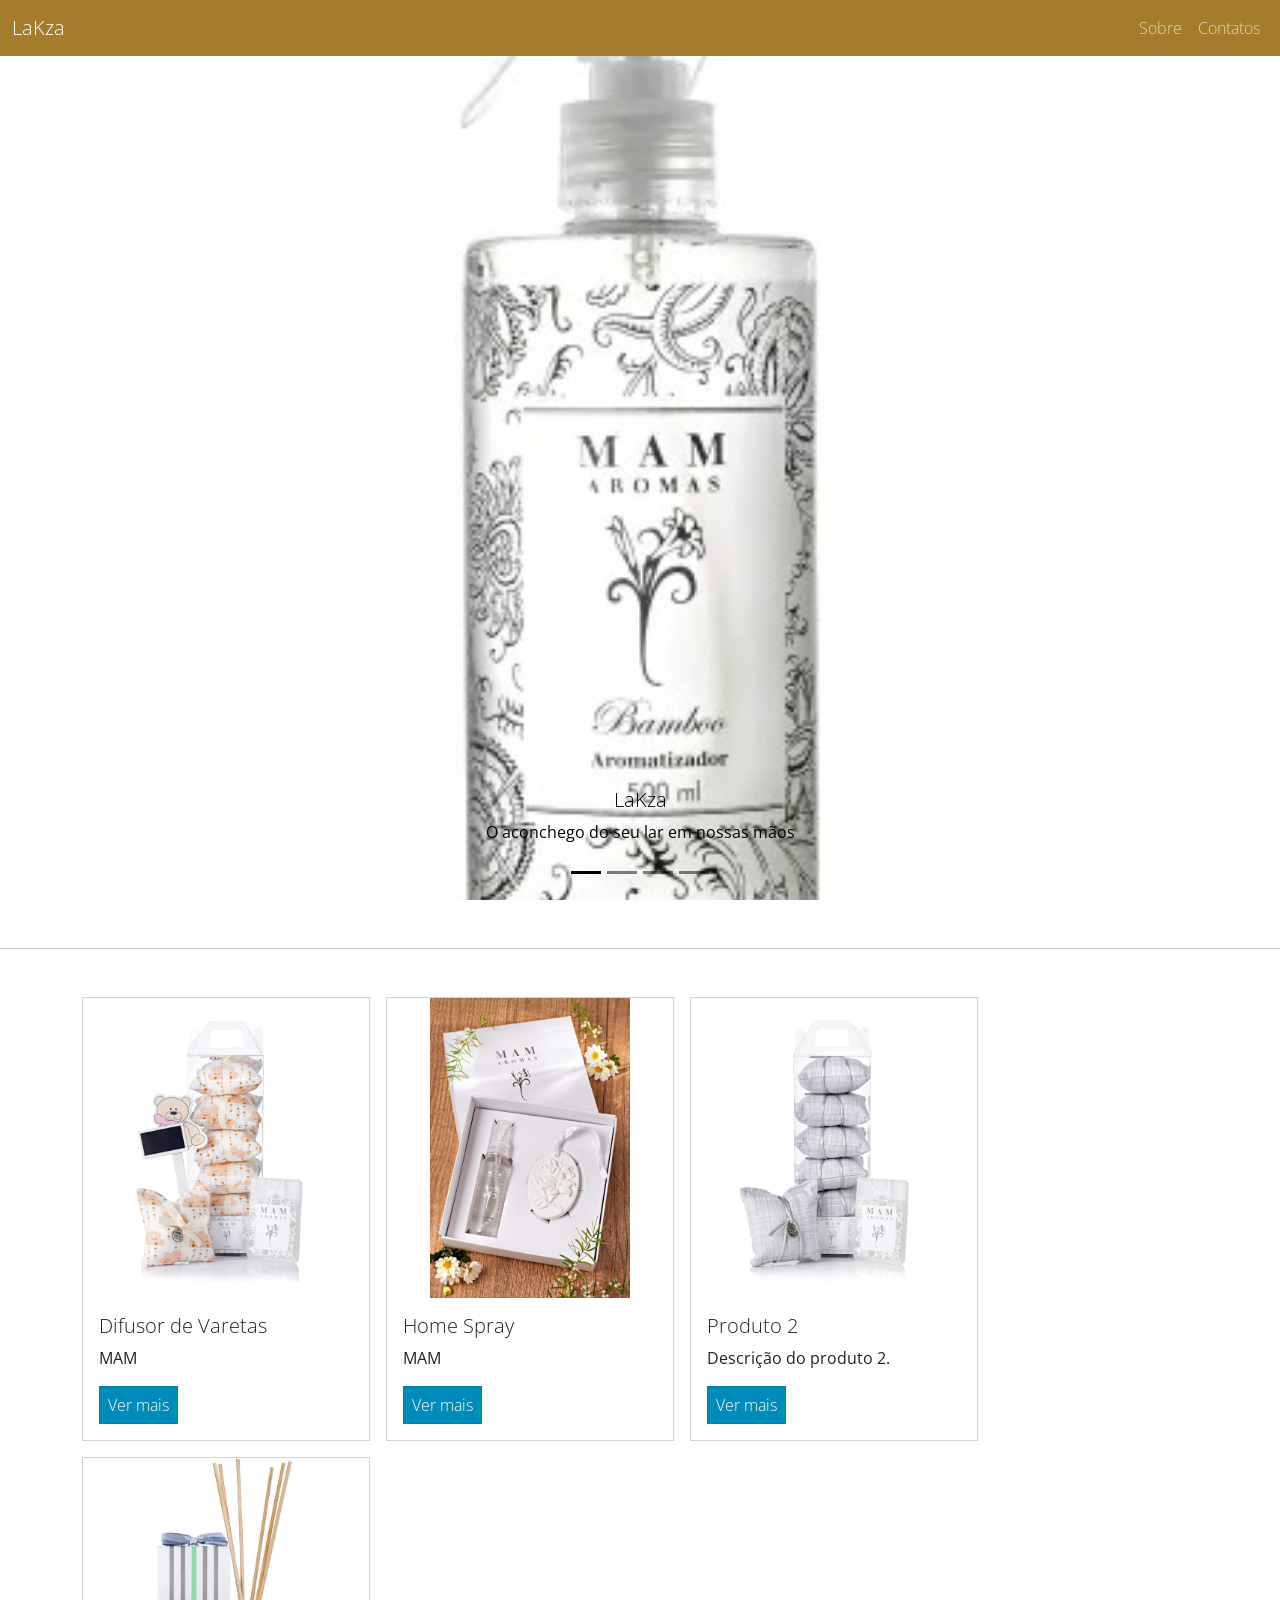
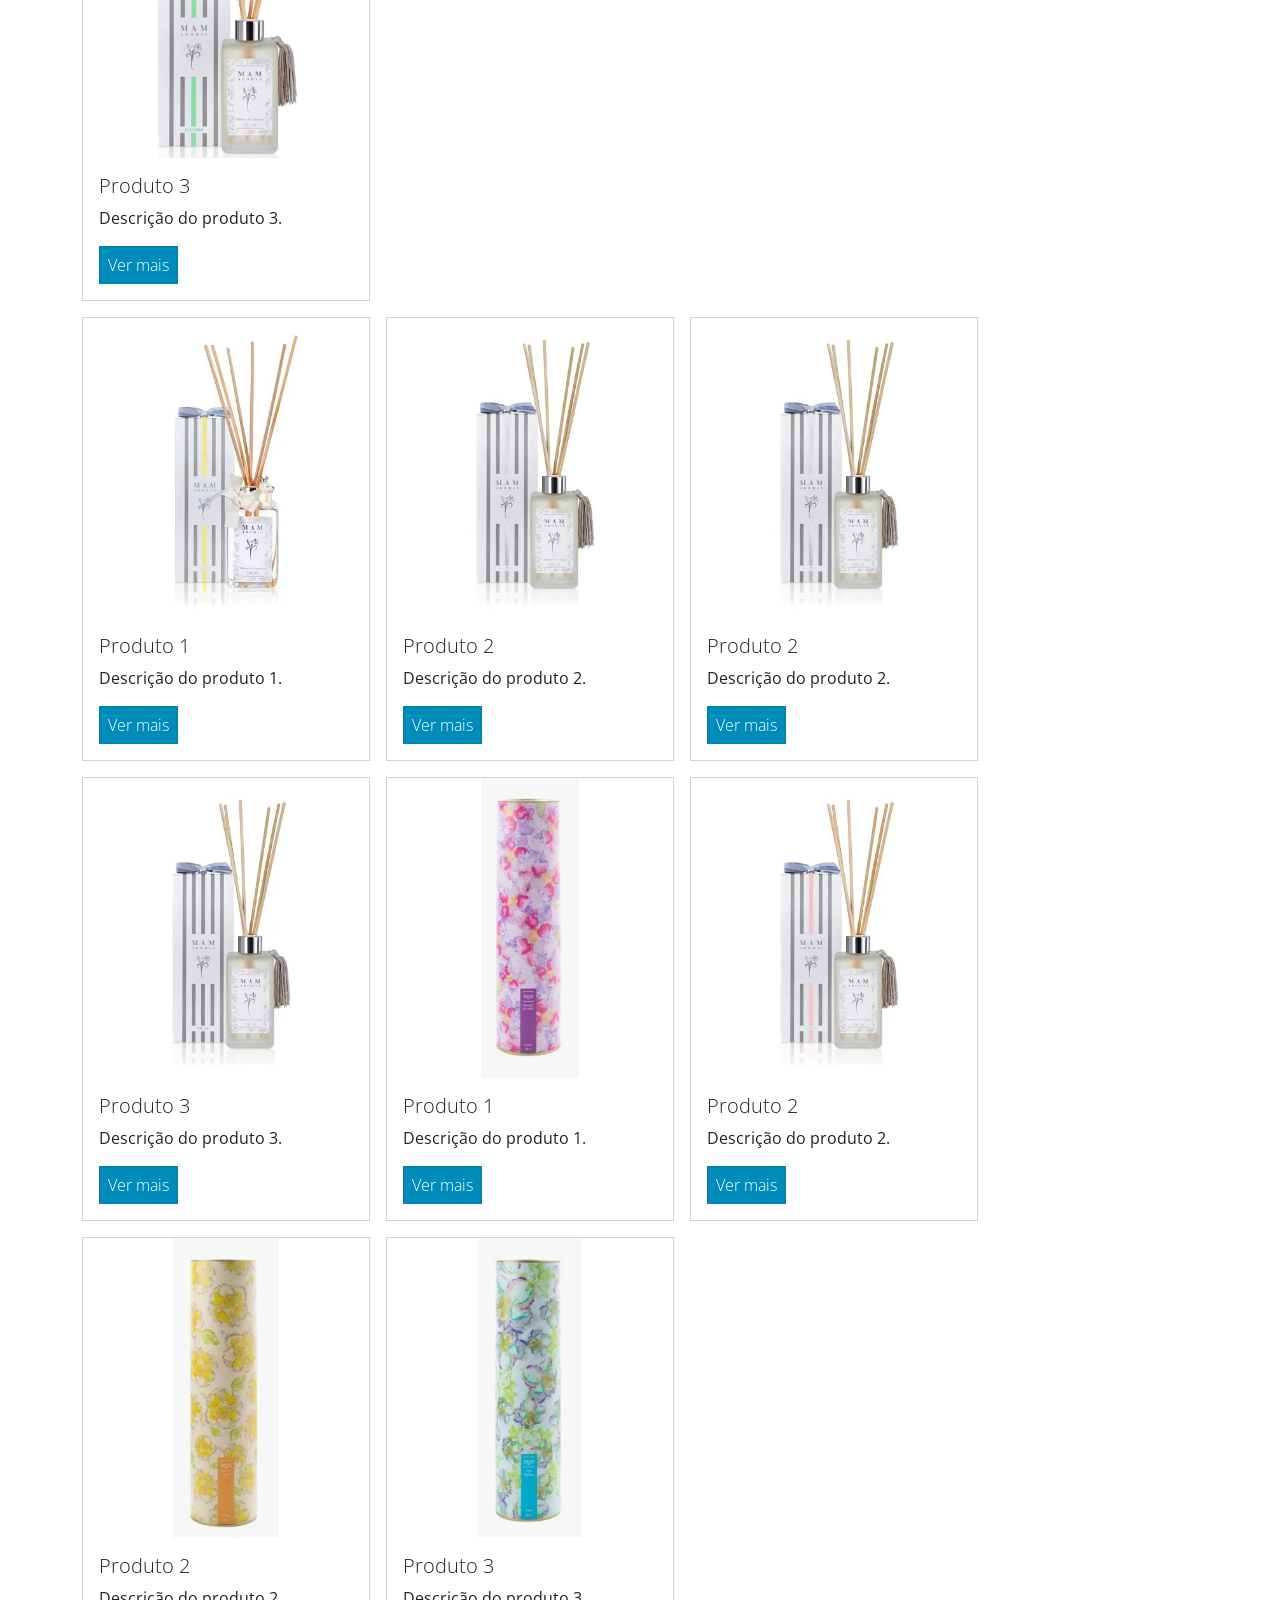
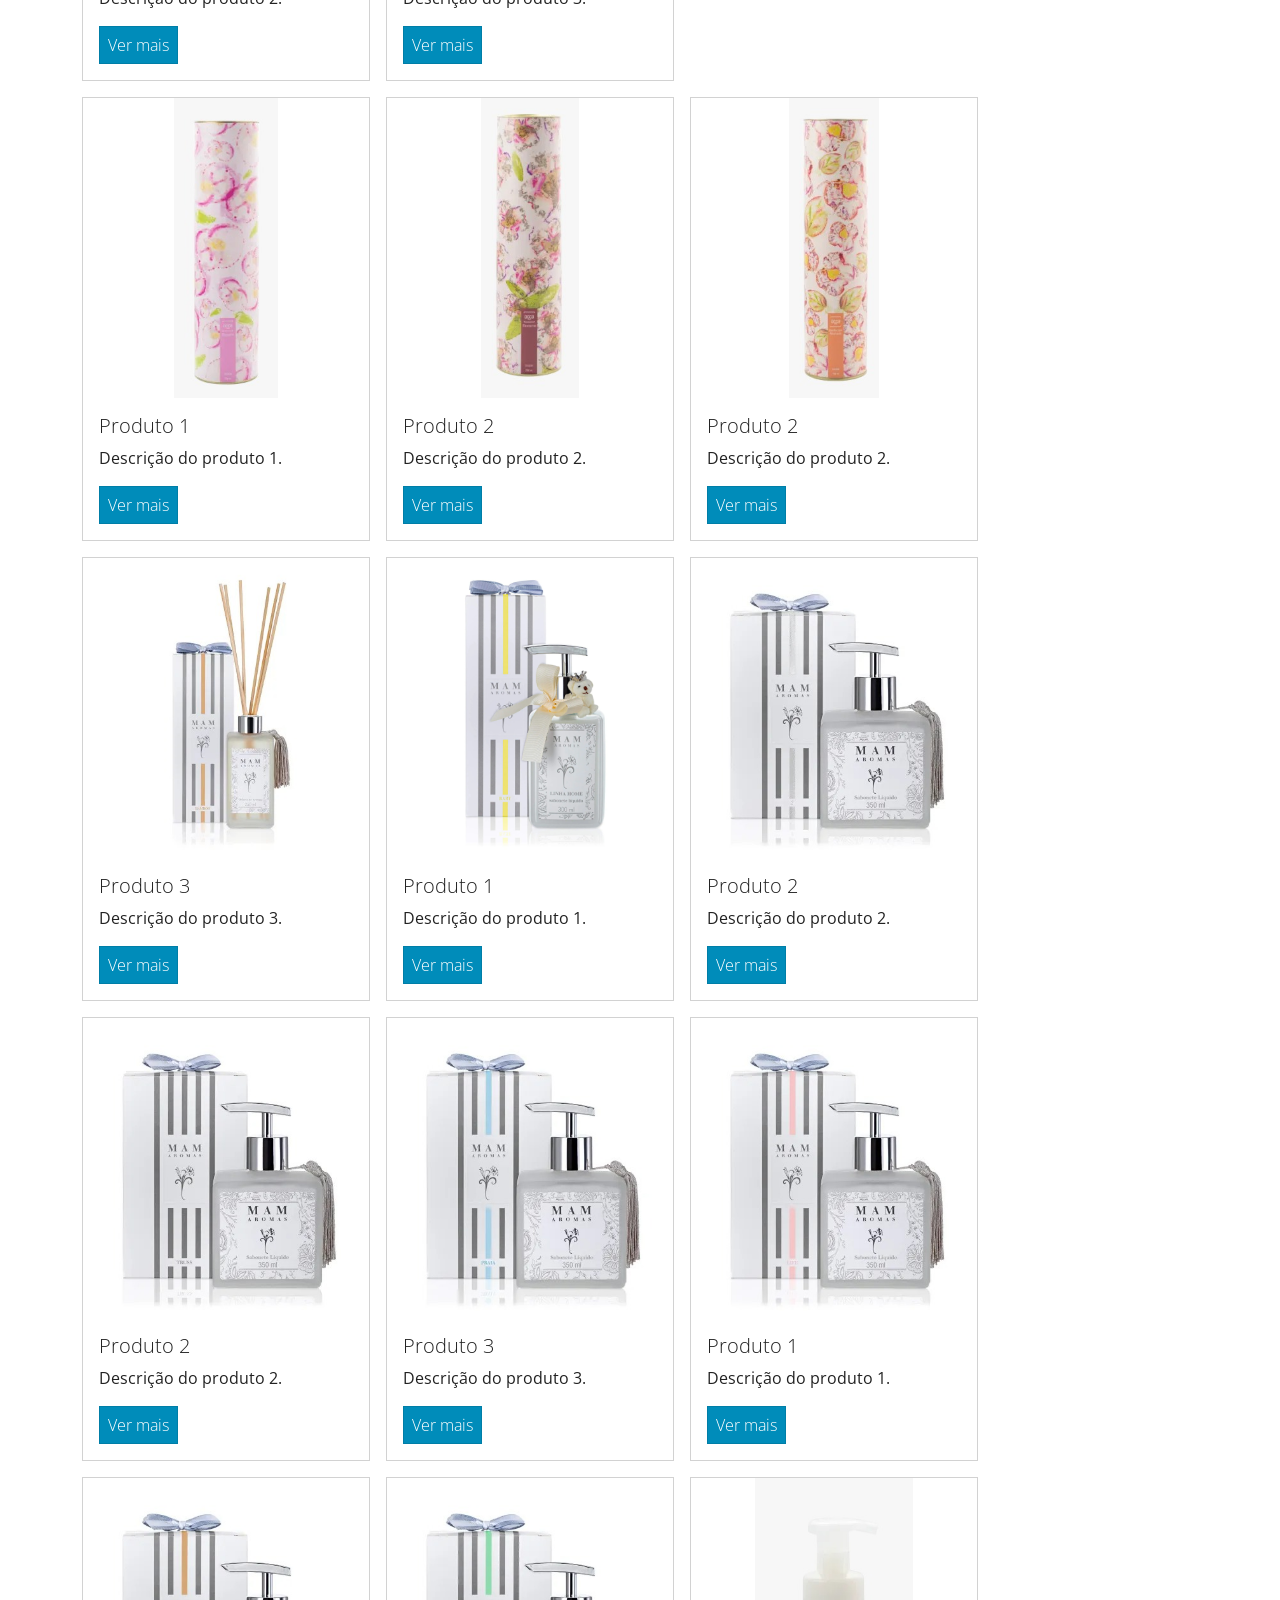
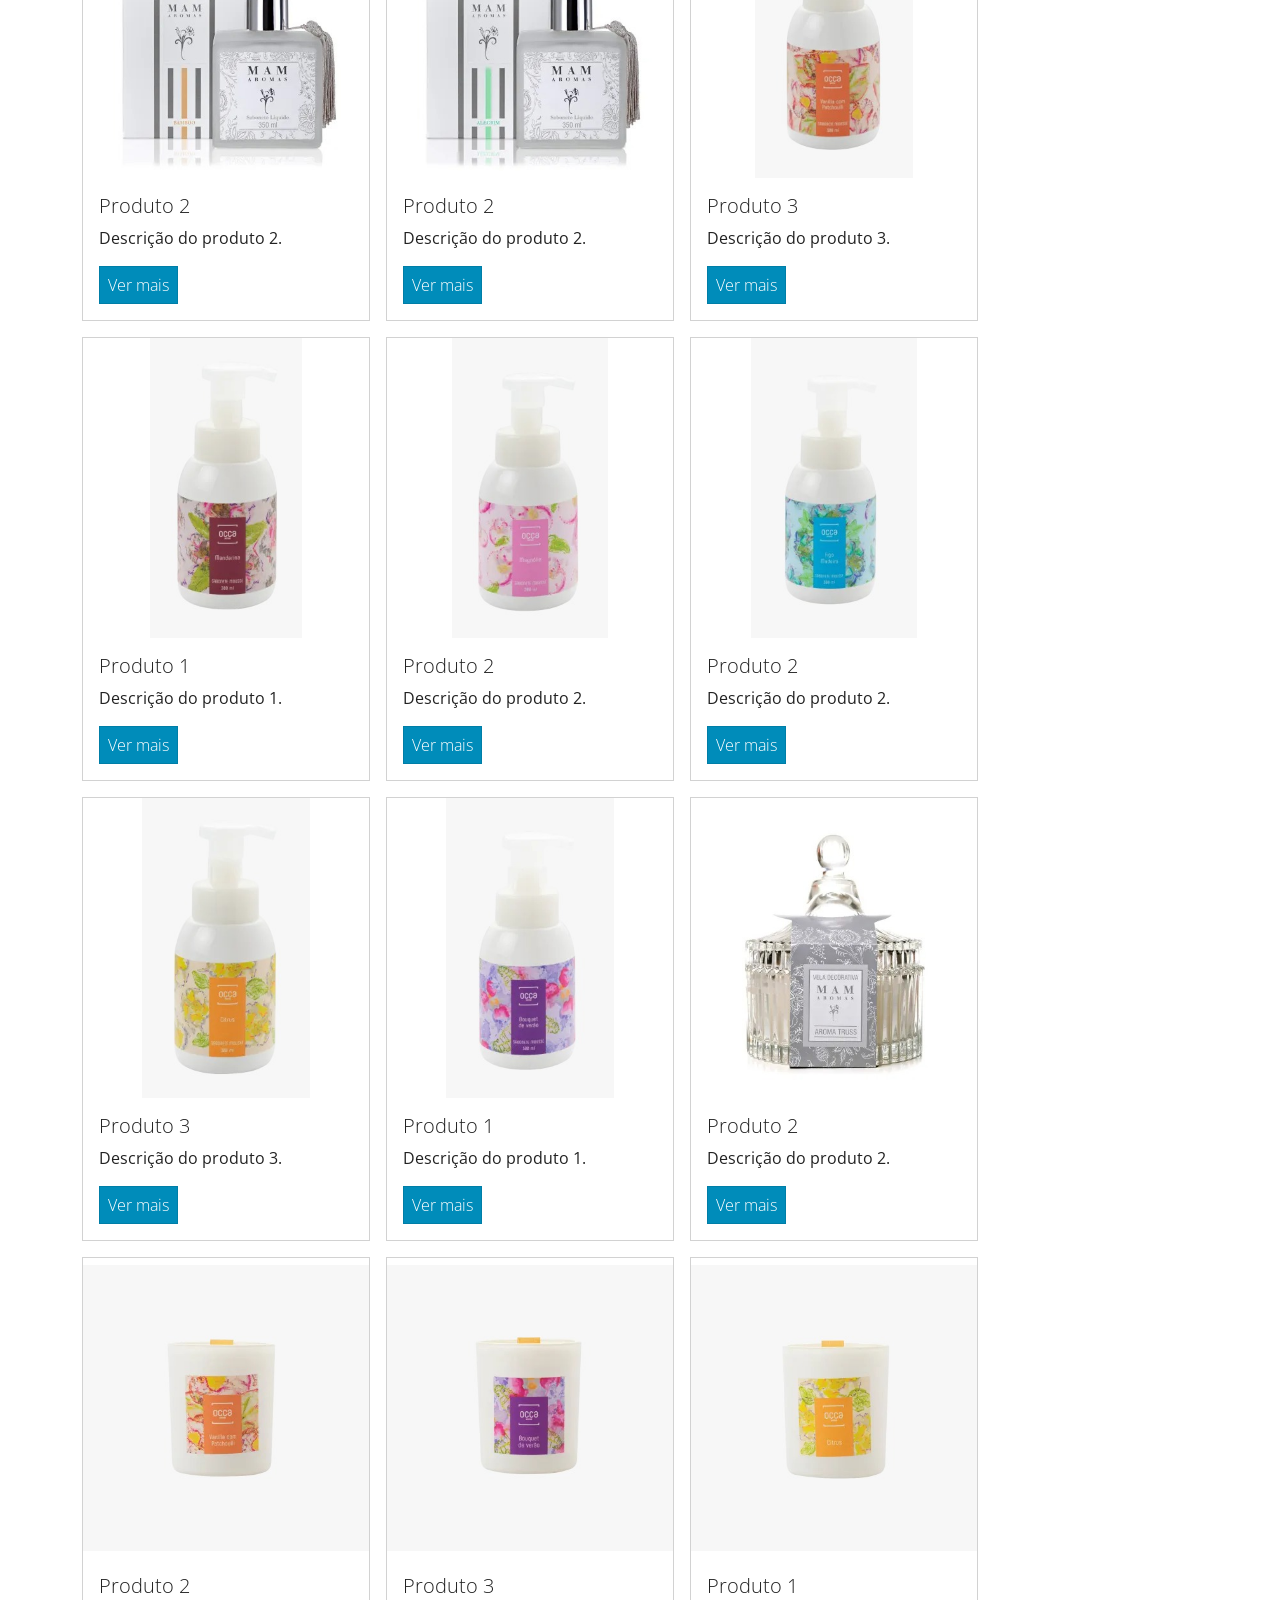
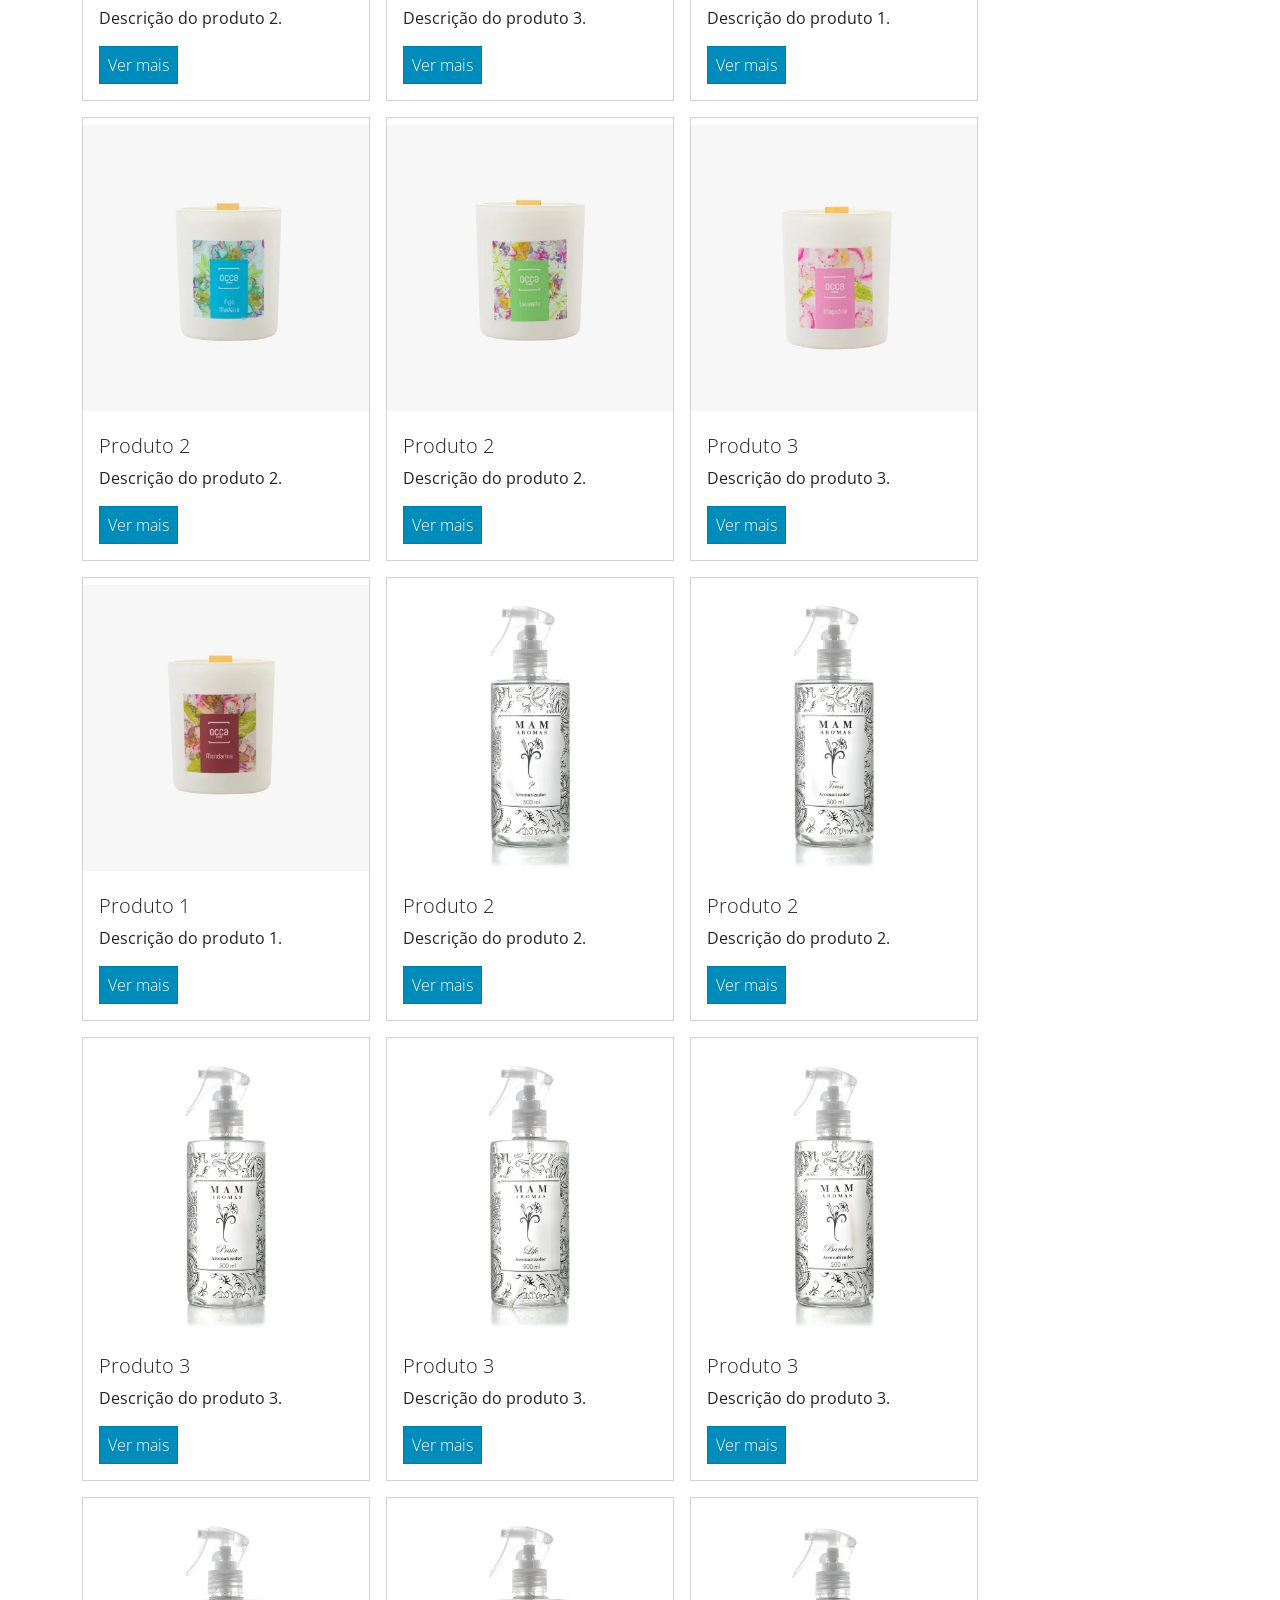
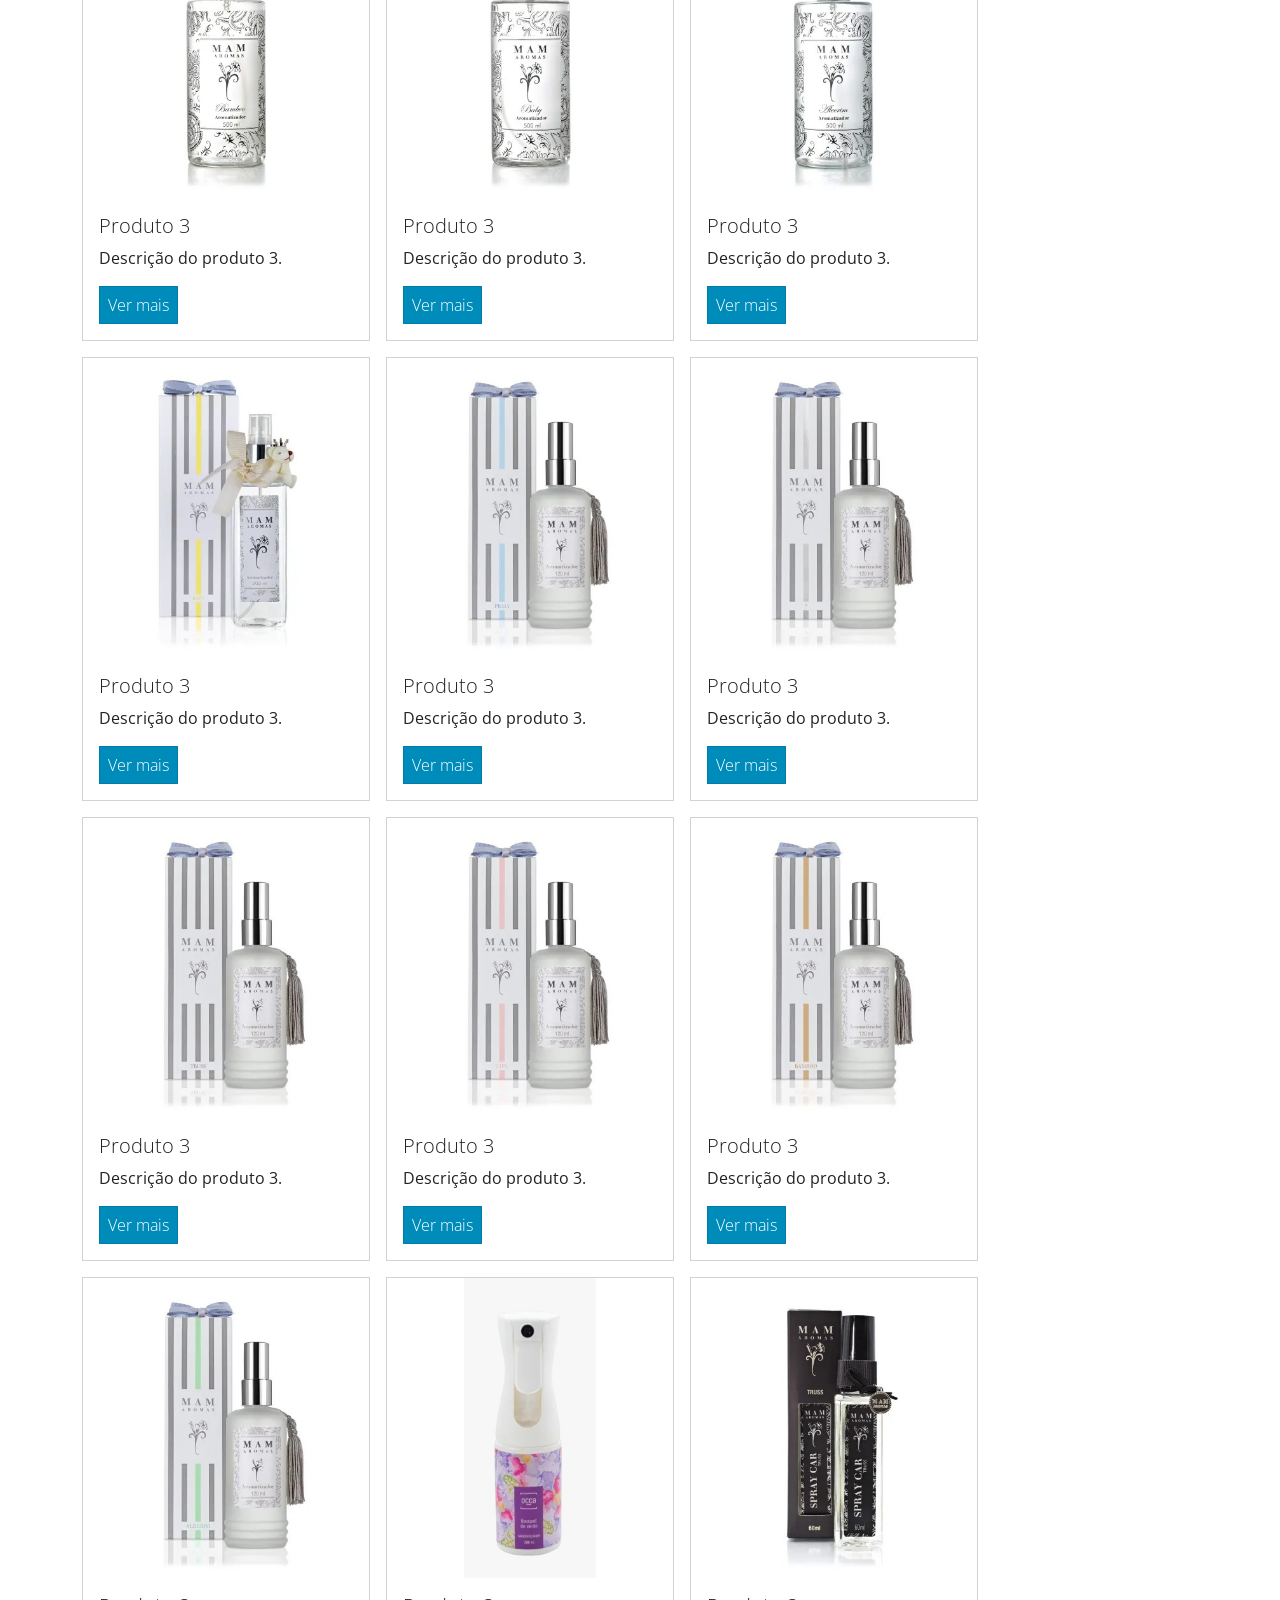
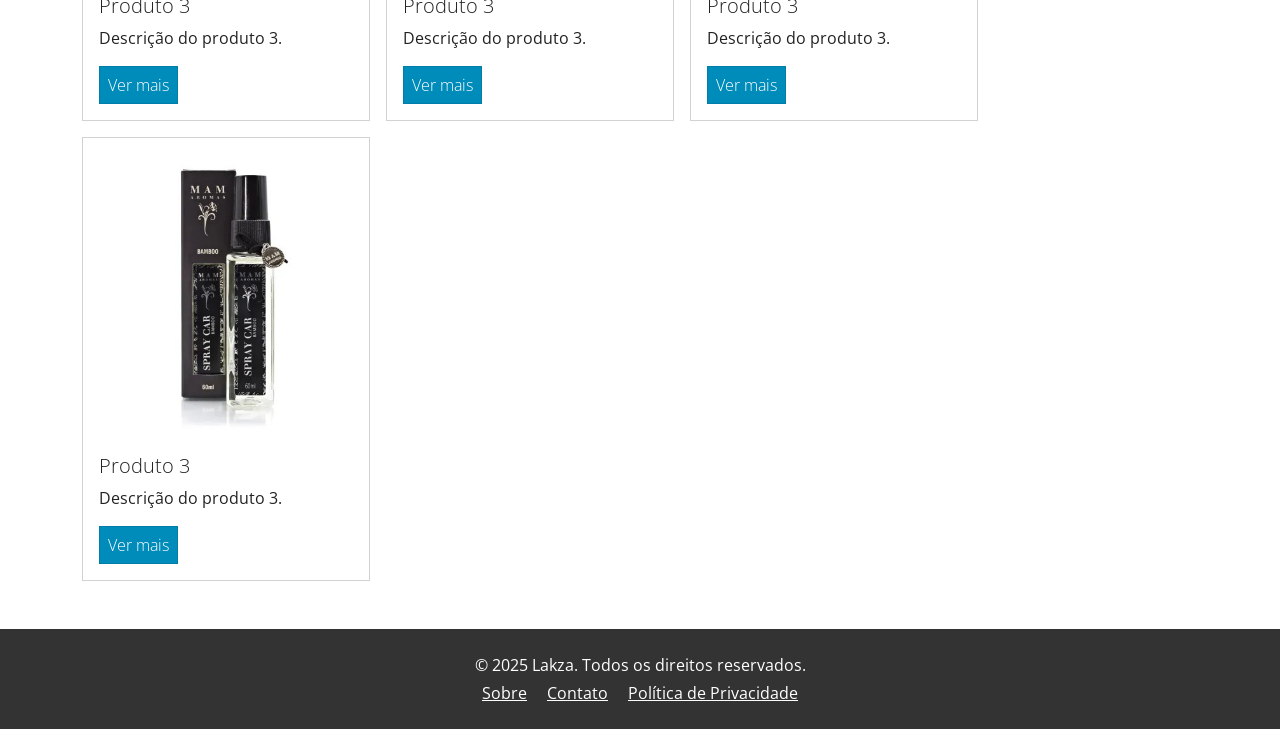
==== commit 37ed06c1: "ta indo +-, passei o carrossel para o projeto e arrumei o homecontroller q o gallo pediu" ====
--- a/Layout/index.html
+++ b/Layout/index.html
@@ -32,7 +32,7 @@
         </nav>
     </header>
     <main>
-        <div id="carouselBanner" class="carousel slide">
+        <div id="carouselBanner" class="carousel carousel-dark slide">
             <div class="carousel-indicators">
                 <button type="button" data-bs-target="#carouselBanner" data-bs-slide-to="0" class="active"
                     aria-current="true" aria-label="Slide 1"></button>
